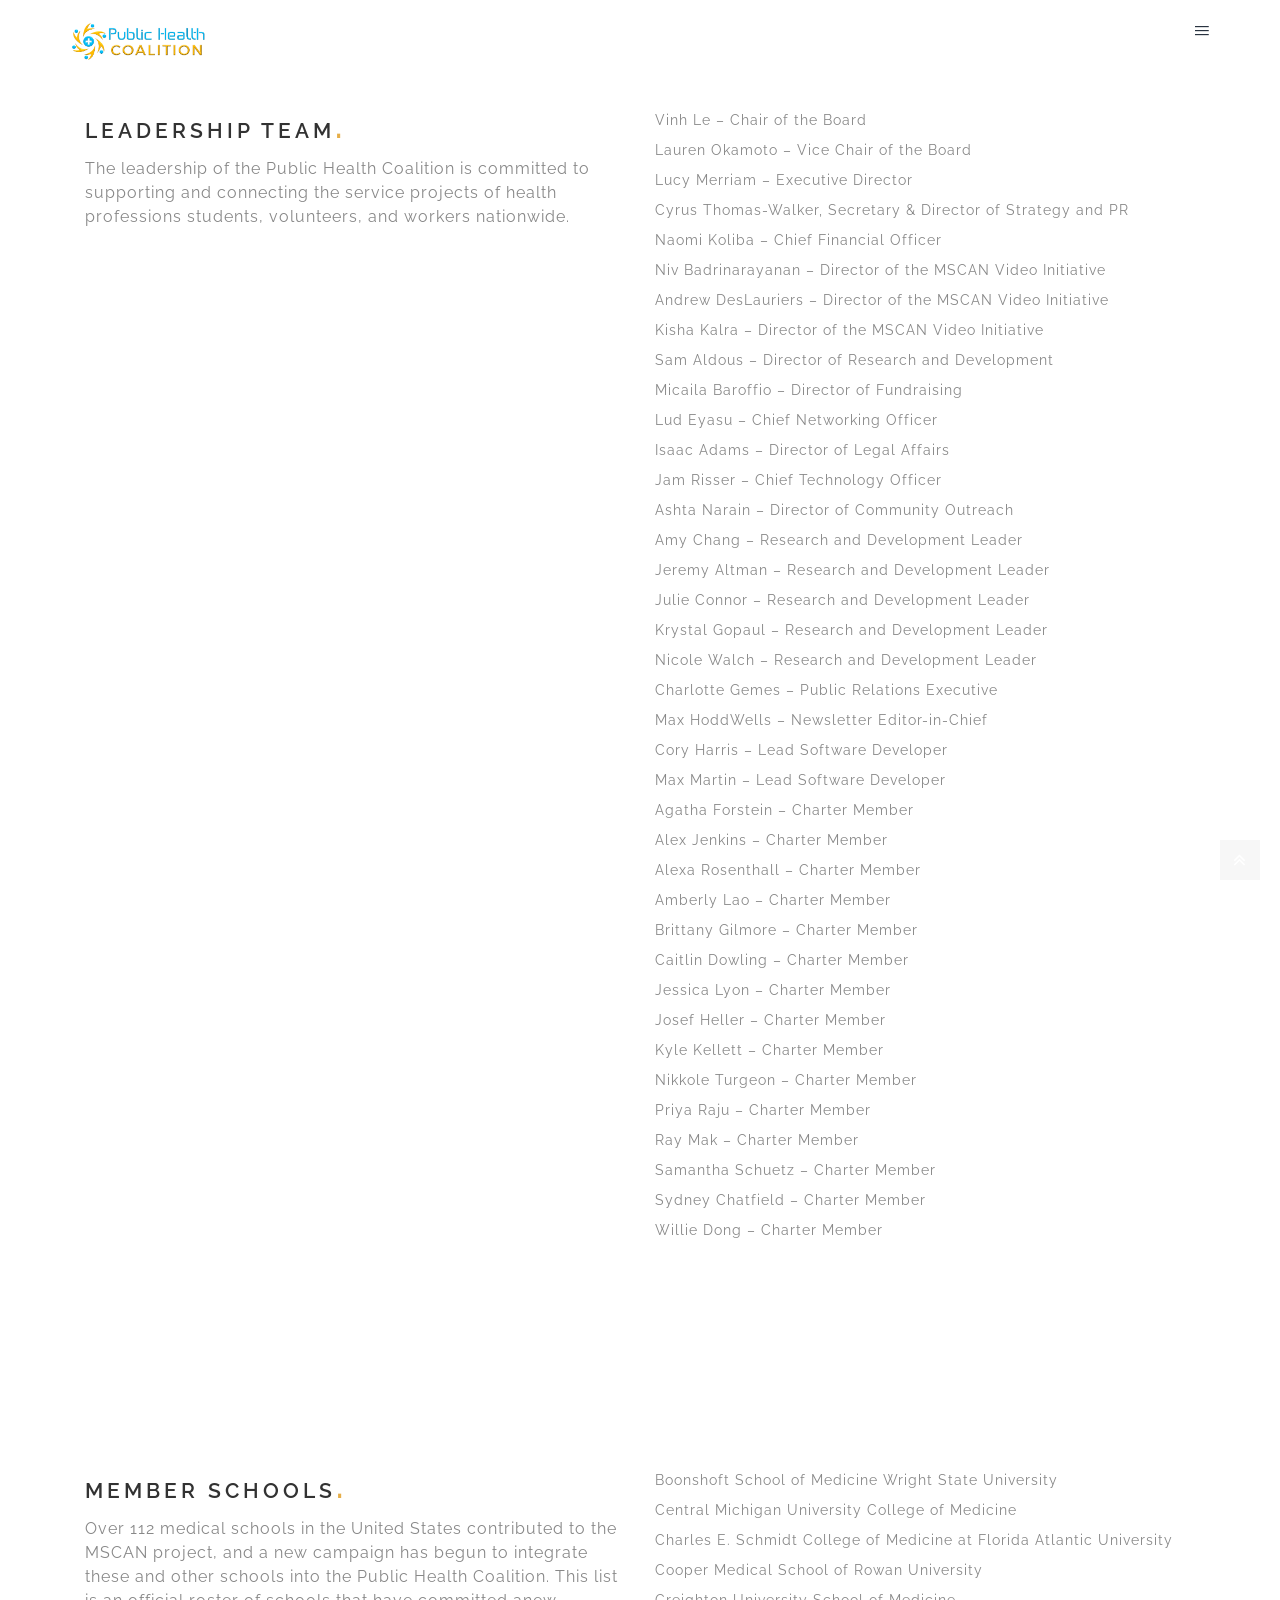
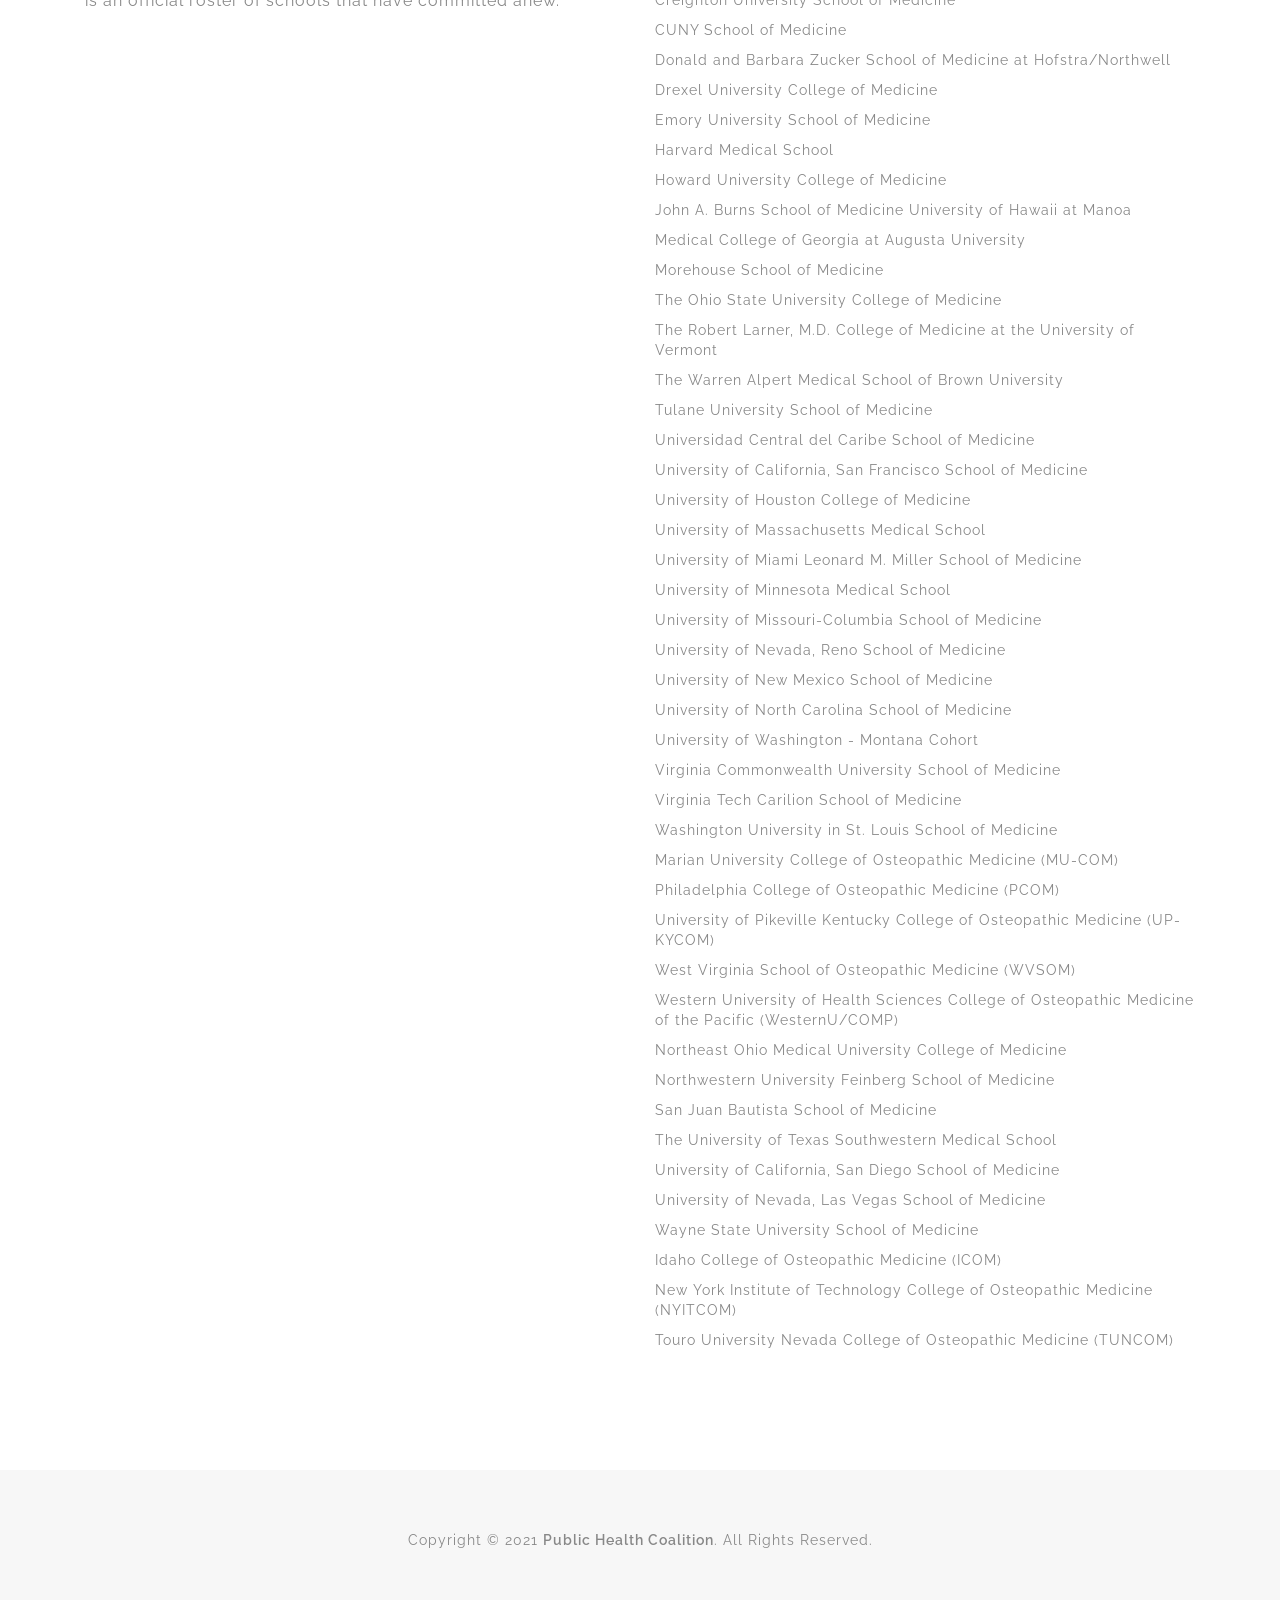
==== leadership-members.html @ 8e8cdd33 "Update leadership-members.html" ====
﻿<!DOCTYPE html>
<html>
<head>
    <meta charset="utf-8" />
    <title>Public Health Coalition - Leadership</title>
    <meta name="description" content="The leadership of the Public Health Coalition is committed to supporting and connecting the service projects of health professions students, volunteers, and workers nationwide." />
    <meta name="keywords" content="public health coalition, leadership, board of directors, charter members" />
    <meta name="author" content="Public Health Coalition">
    <meta name="viewport" content="width=device-width, initial-scale=1, shrink-to-fit=no">
    <!--[if IE]><meta http-equiv='X-UA-Compatible' content='IE=edge,chrome=1'><![endif]-->

    <!-- Favicone Icon -->
    <link rel="shortcut icon" type="image/x-icon" href="phc-media/favicon.ico">
    <link rel="icon" type="image/png" href="phc-media/favicon.png">
    <link rel="apple-touch-icon" href="phc-media/favicon.png">

    <!-- CSS -->
    <link href="css/bootstrap.css" rel="stylesheet" type="text/css" />
    <link href="css/style.css" rel="stylesheet" type="text/css" />
    <link href="css/font-awesome.css" rel="stylesheet" type="text/css" />
    <link href="css/ionicons.css" rel="stylesheet" type="text/css" />
    <link href="css/plugin/animate.css" rel="stylesheet" type="text/css" />
    <link href="css/jquery-ui.css" rel="stylesheet" type="text/css" />

    <!-- Social Media Previews -->
    <meta property="og:title" content="Public Health Coalition">
    <meta property="og:description" content="The Public Health Coalition brings together health professions students to make a difference. Our goal is to combine resources, promote the exchange of ideas, and support healthcare students and workers.">
    <meta property="og:image" content="https://raw.githubusercontent.com/vle115/phc-media/master/opengraph-preview.jpg">
    <meta property="og:url" content="https://publichealthcoalition.org">
    
    <meta name="twitter:title" content="Public Health Coalition">
    <meta name="twitter:description" content="The Public Health Coalition brings together health professions students to make a difference. Our goal is to combine resources, promote the exchange of ideas, and support healthcare students and workers.">
    <meta name="twitter:image" content="https://raw.githubusercontent.com/vle115/phc-media/master/opengraph-preview.jpg">
    <meta name="twitter:card" content="summary_large_image">

</head>

<body>

    <!-- Preloader -->
    <section id="preloader">
        <div class="loader" id="loader">
            <div class="loader-img"></div>
        </div>
    </section>
    <!-- End Preloader -->

    <!-- Sidebar Menu -->
    <div class="sidebar-menu">
        <div class="sidembar-menu-wrap">
            <a href="javascript:void(0)" class="sidebar-close-icon icon--close">
                <i class="ion ion-android-close"></i>
            </a>
            <!--Sidebar Content-->
            <div class="sidebar-content">
                <ul>
                    <li><a href="/#about">Our Mission</a></li>
                    <li><a href="#">Leadership and Members</a></li>
                    <li><a href="https://publichealthcoalition.com">The MSCAN Project</a></li>
                    <li><a href="mailto:office@publichealthcoalition.org">Contact Us</a></li>
                    <li><a href="https://docs.google.com/forms/d/e/1FAIpQLSf635y0xKIsVzcsaAG09LT3dCSPQukSFvhSM3JfEbCOdNT2jA/viewform">Needs Assessment</a></li>
                </ul>
            </div>
        </div>
    </div>
    <!-- End Sidebar Menu -->

    <!-- Site Wraper -->
    <div class="wrapper">

        <!-- Header ("header--dark", "header-transparent", "header--sticky")-->
        <header id="header" class="header header--dark header-transparent header--sticky">
            <!-- Nav Bar -->
            <nav id="navigation" class="header-nav">
                <div class="container">
                    <div class="row d-flex flex-md-row align-items-center">
                        <div class="logo mr-auto">
                            <!--logo-->
                            <a href="https://publichealthcoalition.org">
                                <img class="logo-dark" src="phc-media/phc-logo.png" alt="Public Health Coalition" />
                                <img class="logo-light" src="phc-media/phc-logo.png" alt="Public Health Coalition" />
                            </a>
                            <!--End logo-->
                        </div>

                        <div class="nav-icons">
                            <div class="nav-icon-item">
                                <span class="nav-icon-trigger sidebar-menu_btn align-middle"><i class="ion ion-navicon"></i></span>
                            </div>
                        </div>
                    </div>
                </div>
            </nav>
            <!-- End Nav Bar -->
        </header>
        <!-- End Header -->

        <!-- CONTENT --------------------------------------------------------------------------------->

        <!-- About Section -->
        <section class="ptb ptb-sm-80">
            <div class="container">
                <div class="row">
                    <div class="col-md-6">
                        <h3>Leadership Team</h3>
                        <p class="lead">The leadership of the Public Health Coalition is committed to supporting and connecting the service projects of health professions students, volunteers, and workers nationwide.</p>
                    </div>
                    <div class="col-md-6">
                        <p>Vinh Le – Chair of the Board</p>
                        <p>Lauren Okamoto – Vice Chair of the Board</p>
                        <p>Lucy Merriam – Executive Director</p>
                        <p>Cyrus Thomas-Walker, Secretary & Director of Strategy and PR</p>
                        <p>Naomi Koliba – Chief Financial Officer</p>
                        <p>Niv Badrinarayanan – Director of the MSCAN Video Initiative </p>
                        <p>Andrew DesLauriers – Director of the MSCAN Video Initiative</p>
                        <p>Kisha Kalra – Director of the MSCAN Video Initiative</p>
                        <p>Sam Aldous – Director of Research and Development</p>
                        <p>Micaila Baroffio – Director of Fundraising</p>
                        <p>Lud Eyasu – Chief Networking Officer</p>
                        <p>Isaac Adams – Director of Legal Affairs</p>
                        <p>Jam Risser – Chief Technology Officer</p>
                        <p>Ashta Narain – Director of Community Outreach</p>
                        <p>Amy Chang – Research and Development Leader</p>
                        <p>Jeremy Altman – Research and Development Leader</p>
                        <p>Julie Connor – Research and Development Leader</p>
                        <p>Krystal Gopaul – Research and Development Leader</p>
                        <p>Nicole Walch – Research and Development Leader</p>
                        <p>Charlotte Gemes – Public Relations Executive</p>
                        <p>Max HoddWells – Newsletter Editor-in-Chief</p>
                        <p>Cory Harris – Lead Software Developer</p>
                        <p>Max Martin – Lead Software Developer</p>
                        <p>Agatha Forstein – Charter Member</p>
                        <p>Alex Jenkins – Charter Member</p>
                        <p>Alexa Rosenthall – Charter Member</p>
                        <p>Amberly Lao – Charter Member</p>
                        <p>Brittany Gilmore – Charter Member</p>
                        <p>Caitlin Dowling – Charter Member</p>
                        <p>Jessica Lyon – Charter Member</p>
                        <p>Josef Heller – Charter Member</p>
                        <p>Kyle Kellett – Charter Member</p>
                        <p>Nikkole Turgeon – Charter Member</p>
                        <p>Priya Raju – Charter Member</p>
                        <p>Ray Mak – Charter Member</p>
                        <p>Samantha Schuetz – Charter Member</p>
                        <p>Sydney Chatfield – Charter Member</p>
                        <p>Willie Dong – Charter Member</p>
                    </div>
                </div>
            </div>
        </section>

        <!-- About Section -->
        <section class="ptb ptb-sm-80">
            <div class="container">
                <div class="row">
                    <div class="col-md-6">
                        <h3>Member Schools</h3>
                        <p class="lead">Over 112 medical schools in the United States contributed to the MSCAN project, and a new campaign has begun to integrate these and other schools into the Public Health Coalition. This list is an official roster of schools that have committed anew.</p>
                    </div>
                    <div class="col-md-6">
                        <p>Boonshoft School of Medicine Wright State University</p>
                        <p>Central Michigan University College of Medicine</p>
                        <p>Charles E. Schmidt College of Medicine at Florida Atlantic University</p>
                        <p>Cooper Medical School of Rowan University</p>
                        <p>Creighton University School of Medicine</p>
                        <p>CUNY School of Medicine</p>
                        <p>Donald and Barbara Zucker School of Medicine at Hofstra/Northwell</p>
                        <p>Drexel University College of Medicine</p>
                        <p>Emory University School of Medicine</p>
                        <p>Harvard Medical School</p>
                        <p>Howard University College of Medicine</p>
                        <p>John A. Burns School of Medicine University of Hawaii at Manoa</p>
                        <p>Medical College of Georgia at Augusta University</p>
                        <p>Morehouse School of Medicine</p>
                        <p>The Ohio State University College of Medicine</p>
                        <p>The Robert Larner, M.D. College of Medicine at the University of Vermont</p>
                        <p>The Warren Alpert Medical School of Brown University</p>
                        <p>Tulane University School of Medicine</p>
                        <p>Universidad Central del Caribe School of Medicine</p>
                        <p>University of California, San Francisco School of Medicine</p>
                        <p>University of Houston College of Medicine</p>
                        <p>University of Massachusetts Medical School</p>
                        <p>University of Miami Leonard M. Miller School of Medicine</p>
                        <p>University of Minnesota Medical School</p>
                        <p>University of Missouri-Columbia School of Medicine</p>
                        <p>University of Nevada, Reno School of Medicine</p>
                        <p>University of New Mexico School of Medicine</p>
                        <p>University of North Carolina School of Medicine</p>
                        <p>University of Washington - Montana Cohort</p>
                        <p>Virginia Commonwealth University School of Medicine</p>
                        <p>Virginia Tech Carilion School of Medicine</p>
                        <p>Washington University in St. Louis School of Medicine</p>
                        <p>Marian University College of Osteopathic Medicine (MU-COM)</p>
                        <p>Philadelphia College of Osteopathic Medicine (PCOM)</p>
                        <p>University of Pikeville Kentucky College of Osteopathic Medicine (UP-KYCOM)</p>
                        <p>West Virginia School of Osteopathic Medicine (WVSOM)</p>
                        <p>Western University of Health Sciences College of Osteopathic Medicine of the Pacific (WesternU/COMP)</p>
                        <p>Northeast Ohio Medical University College of Medicine</p>
                        <p>Northwestern University Feinberg School of Medicine</p>
                        <p>San Juan Bautista School of Medicine</p>
                        <p>The University of Texas Southwestern Medical School</p>
                        <p>University of California, San Diego School of Medicine</p>
                        <p>University of Nevada, Las Vegas School of Medicine</p>
                        <p>Wayne State University School of Medicine</p>
                        <p>Idaho College of Osteopathic Medicine (ICOM)</p>
                        <p>New York Institute of Technology College of Osteopathic Medicine (NYITCOM)</p>
                        <p>Touro University Nevada College of Osteopathic Medicine (TUNCOM)</p>
                    </div>
                </div>
            </div>
        </section>        
        
        <!-- End CONTENT ------------------------------------------------------------------------------>

        <!-- FOOTER -->
        <footer class="footer">
            <!-- Copyright Bar -->
            <section class="copyright ptb-60">
                <div class="container">
                    <p class="">
                        Copyright © 2021 <b>Public Health Coalition</b>. All Rights Reserved.
                    </p>
                </div>
            </section>
            <!-- End Copyright Bar -->

        </footer>
        <!-- END FOOTER -->

        <!-- Scroll Top -->
        <a class="scroll-top">
            <i class="fa fa-angle-double-up"></i>
        </a>
        <!-- End Scroll Top -->

    </div>
    <!-- Site Wraper End -->


    <!-- JS -->

    <script src="js/jquery-1.11.2.min.js" type="text/javascript"></script>
    <script src="js/jquery-ui.min.js" type="text/javascript"></script>
    <script src="js/plugin/jquery.easing.js" type="text/javascript"></script>
    <script src="js/bootstrap.min.js" type="text/javascript"></script>
    <script src="js/plugin/jquery.flexslider.js" type="text/javascript"></script>
    <script src="js/plugin/jquery.fitvids.js" type="text/javascript"></script>
    <script src="js/plugin/jquery.viewportchecker.js" type="text/javascript"></script>
    <script src="js/plugin/jquery.stellar.min.js" type="text/javascript"></script>
    <script src="js/plugin/wow.min.js" type="text/javascript"></script>
    <script src="js/plugin/jquery.colorbox-min.js" type="text/javascript"></script>
    <script src="js/plugin/owl.carousel.min.js" type="text/javascript"></script>
    <script src="js/plugin/isotope.pkgd.min.js" type="text/javascript"></script>
    <script src="js/plugin/masonry.pkgd.min.js" type="text/javascript"></script>
    <script src="js/plugin/imagesloaded.pkgd.min.js" type="text/javascript"></script>
    <script src="js/plugin/jquery.fs.tipper.min.js" type="text/javascript"></script>
    <script src="js/plugin/mediaelement-and-player.min.js"></script>
    <script src="js/plugin/jquery.validate.min.js" type="text/javascript"></script>
    <script src="js/theme.js" type="text/javascript"></script>

</body>
</html>
---- css/style.css ----
﻿@import url("./plugin/flexslider.css");
@import url("./plugin/owl.carousel.css");
@import url("./plugin/mediaelementplayer.css");
@import url("./plugin/colorbox.css");
@import url("./plugin/jquery.fs.tipper.css");
@import url(https://fonts.googleapis.com/css?family=Raleway:400,100,200,300,500,600,700,800,900);

/* 
* BASIC STYLE
  - General Style    
  - Headings Style    
  - Button Style    
  - Form Style    
  - Spacer Style
      
* HEADER 
  - Topbar
  - Header Navbar
  - Logo
  - Header Color Setting
  - Navigation Menu
  - Navigation Dropdown Menu
  - Header Icons
  - Search Menu Bar & Cart Menu Bar
 
* INTRO
  - intro

* FOOTER

* ELEMENTS
  - Team Box
  - Skills Bar
  - Accordion Tab
  - Counter
  - Service Box
  - Pricing
  - Testimonials
  - Client Logo
  - Icon
  - Table
  
* GLOBAL STYLES
  - Sidebar Menu
  - Search Overlay Menu
  - Contents (Body, Container, Section, etc)
  - Contants (Portfolio, Blog, Shop etc)
  - Parallax
  - Slider
  - Preloader
  - Additional
*/


/*-------------------------------------------------------------------------------------------*/
/* BASIC STYLE    ||---------------------------- */
/*-------------------------------------------------------------------------------------------*/

::-moz-selection {
    background-color: #e6ae49;
    color: #FFF;
}

::selection {
    background-color: #e6ae49;
    color: #FFF;
}


/*  General Style   ||-----------*/

body, html {
    height: 100%;
    margin: 0;
    padding: 0;
}

body {
    line-height: 24px;
    color: #323232;
    font-size: 13px;
    font-family: 'Raleway', sans-serif;
    font-weight: 400;
    letter-spacing: 1px;
}

img {
    height: auto;
    max-width: 100%;
    border: none;
    outline: none;
    transition: all 0.2s ease 0s;
    -moz-transition: all 0.2s ease 0s;
    -webkit-transition: all 0.2s ease 0s;
    -o-transition: all 0.2s ease 0s;
}

a, a:focus, a:active, a:link, img {
    outline: none;
}

a {
    cursor: pointer;
    text-decoration: none;
    color: #323232;
    transition: all 0.25s ease 0s;
    -moz-transition: all 0.25s ease 0s;
    -webkit-transition: all 0.25s ease 0s;
    -o-transition: all 0.25s ease 0s;
}

    a:hover {
        color: #e6ae49;
        text-decoration: none;
        transition: all 0.25s ease 0s;
        -moz-transition: all 0.25s ease 0s;
        -webkit-transition: all 0.25s ease 0s;
        -o-transition: all 0.25s ease 0s;
    }

.video {
    display: block;
}

.audio {
    width: 100%;
}

br {
    font-size: 0;
    line-height: 0;
}

hr {
    margin-bottom: 0px;
    margin-top: 0px;
    border-top: 1px solid #f1f1f1;
    border-bottom: none;
    border-left: none;
    border-right: none;
}

    hr.dark {
        border-top: 1px solid #3e3e3e;
    }

b, strong {
    font-weight: 600;
}

small, small a {
    font-size: 11px;
    color: #888;
}

ul.list-inside {
    list-style: inside;
}

ul.list-none {
    list-style: none;
    padding-left: 0px;
    margin-left: 0;
}

ul.list-none-ib {
    list-style: none;
    padding-left: 0px;
    margin-left: 0;
}

    ul.list-none-ib li, .list-none-ib {
        list-style: none;
        display: inline-block;
    }

ul.text-cap li, .text-cap {
    text-transform: uppercase;
    font-size: 12px;
    font-weight: 600;
    letter-spacing: 2px;
}

p {
    line-height: 20px;
    font-size: 14px;
    font-weight: 400;
    margin: 0px 0 10px 0;
    color: #888;
    /*letter-spacing: 1px;*/
}

    p.lead, .lead {
        font-size: 16px;
        font-weight: 400;
        line-height: 24px;
    }

    p.dark, .dark, a.dark, h1.dark, h2.dark, h3.dark, h4.dark, h5.dark, h6.dark {
        color: #323232 !important;
    }

    p.white, .white, a.white, h1.white, h2.white, h3.white, h4.white, h5.white, h6.white {
        color: #fff !important;
    }

    p.color, .color, a.color, h1.color, h2.color, h3.color, h4.color, h5.color, h6.color, li.link:hover, li.link a:hover, .color {
        color: #e6ae49 !important;
    }

.gray {
    color: #888;
}

.light-color h1, .light-color h2, .light-color h3, .light-color h4, .light-color h5, .light-color h6, .light-color p, .light-color, .light-color .container-icon {
    color: #fff;
}

.dark-color h1, .dark-color h2, .dark-color h3, .dark-color h4, .dark-color h5, .dark-color h6, .dark-color p, .dark-color, .dark-color .container-icon {
    color: #323232;
}

.dark-bg {
    background: #323232;
    color: #fff;
}

    .dark-bg h1, .dark-bg h2, .dark-bg h3, .dark-bg h4, .dark-bg h5, .dark-bg h6, .dark-bg p, .dark-bg .link, .dark-bg .container-icon, .dark-bg .page-icon-top {
        color: #fff;
    }

        .dark-bg .link:hover, .link:hover {
            color: #e6ae49;
        }

.gray-bg {
    background: #f7f7f7;
    color: #323232;
}

    .gray-bg h1, .gray-bg h2, .gray-bg h3, .gray-bg h4, .gray-bg h5, .gray-bg h6, .gray-bg .container-icon {
        color: #323232;
    }


/*Headings Style   ||-----------*/

.separator {
    height: 1px;
    width: 32px;
    background: #888;
    margin-top: 5px;
    margin-bottom: 3px;
    border: 0 none;
}

    .separator.right {
        float: right;
    }

    .separator.center {
        margin-left: auto;
        margin-right: auto;
    }

    .separator.color {
        background: #e6ae49;
    }

    .separator.white {
        background: #fff;
    }

h1, h2, h3, h4, h5, h6 {
    color: #323232;
    text-transform: uppercase;
    font-family: 'Raleway', sans-serif;
    font-weight: 600;
    margin-top: 0px;
    margin-bottom: 10px;
}

h1 {
    font-size: 43px;
    letter-spacing: 2px;
    line-height: 40px;
}

    h1.h1, h2.h2 {
        letter-spacing: 15px;
    }

@media (max-width: 767px) {
    h1.h1, h2.h2 {
        letter-spacing: 0px;
    }
}

h2 {
    font-size: 27px;
    letter-spacing: 2px;
    line-height: 37px;
    margin-bottom: 20px;
    padding-top: 10px;
}

h3 {
    font-size: 21px;
    letter-spacing: 4px;
    line-height: 32px;
}

    h3:after {
        color: #e6ae49;
        content: ".";
        font-size: 34px;
    }

h4 {
    font-size: 17px;
    letter-spacing: 2px;
    line-height: 28px;
}

    h4.h4 {
        letter-spacing: 4px;
    }

h5 {
    font-size: 15px;
    letter-spacing: 2px;
    line-height: 23px;
    font-weight: 600;
}

h6 {
    font-size: 13px;
    letter-spacing: 2px;
    line-height: 17px;
    font-weight: 600;
}

h1.large {
    font-size: 50px;
}

/*Button Style   ||-----------*/
.btn:focus {
    outline: none;
}

.btn, button {
    font-size: 12px;
    line-height: normal;
    font-weight: 600;
    font-family: 'Raleway', sans-serif;
    letter-spacing: 1px;
    text-align: center;
    text-transform: uppercase;
    transition: all 0.3s ease 0s;
    -moz-transition: all 0.3s ease 0s;
    -webkit-transition: all 0.3s ease 0s;
    -o-transition: all 0.3s ease 0s;
    border-radius: 2px;
    -moz-border-radius: 2px;
    -webkit-border-radius: 2px;
    -o-border-radius: 2px;
}

    .btn i, button i, i.left {
        margin-right: 6px;
    }

i.right {
    margin-left: 6px;
    margin-right: 0px !important;
}

button {
    vertical-align: top;
}

.btn-full {
    width: 100% !important;
    display: inline-block;
    text-align: center;
}

.btn-lg {
    padding: 15px 25px;
    display: inline-block;
}

.btn-md {
    padding: 11px 20px;
    display: inline-block;
}

.btn-xs {
    padding: 11px 15px 10px;
    display: inline-block;
}

.btn-line-xs {
    padding: 7px 15px 7px;
    display: inline-block;
}

.btn-icon {
    padding: 0px;
    width: 34px;
    height: 34px;
    line-height: 34px;
    display: inline-table !important;
}


.btn-black {
    color: #fff;
    background: #323232;
    border: none;
}

    .btn-black:hover {
        color: #fff;
        /*background: #e6ae49;*/
        background: rgba(50,50,50,0.85);
    }

.btn-color-a, .btn-color-b {
    color: #fff;
    background: #e6ae49;
    border: none;
}

    .btn-color-a:hover {
        color: #fff;
        background: rgba(230,174,73,0.85);
    }

    .btn-color-b:hover {
        color: #fff;
        /*color: #e6ae49;
        background: #fff;*/
        background: rgba(230,174,73,0.85);
    }

.btn-white {
    color: #323232;
    background: rgba(255,255,255,1);
    border: none;
}

    .btn-white:hover {
        /*color: #fff;
        background: #e6ae49;*/
        background: rgba(255,255,255,0.85);
        color: #323232;
    }

.btn-black-line, .btn-white-line, .btn-color-line {
    border: 2px solid;
    background: none;
}

.btn-black-line {
    color: #323232;
    border-color: #323232;
    padding: 9px 20px;
}

    .btn-black-line:hover {
        color: #fff;
        background: #323232;
    }

.btn-color-line {
    color: #e6ae49;
    border-color: #e6ae49;
    padding: 9px 20px;
}

    .btn-color-line:hover {
        color: #fff;
        background: #e6ae49;
    }



.btn-white-line {
    color: #fff;
    border-color: #fff;
    padding: 9px 20px;
}

    .btn-white-line:hover {
        color: #323232;
        background: #fff;
    }

.btn-link-a, .btn-link-b {
    color: #323232;
    background: none;
    padding-left: 0px;
    padding-right: 0px;
    padding-bottom: 3px;
    border-bottom: 1px dotted transparent;
    font-weight: 600;
    font-size: 12px;
    text-transform: uppercase;
    letter-spacing: 2px;
}

    .btn-link-a:hover {
        color: #e6ae49;
        border-bottom: 1px solid #e6ae49;
    }

    .btn-link-b:hover {
        color: #fff;
        border-bottom: 2px solid #fff;
    }

.btn-space-5 {
    width: 5px;
    min-height: 1px;
    display: inline-block;
}

.btn-space-10 {
    width: 10px;
    min-height: 1px;
    display: inline-block;
}

/*Form Style   ||-----------*/

button {
    outline: none;
    border: none;
}

button, html input[type="button"], input[type="reset"], input[type="submit"] {
    cursor: pointer;
    display: inline-block;
}

button, input, textarea, select {
    font-family: 'Raleway', sans-serif;
    font-size: 12px;
}

    input[type="text"], input[type="search"], input[type="email"], input[type="tel"], input[type="number"], input[type="password"], input[type="radio"], input[type="checkbox"], textarea, select {
        appearance: none;
        -webkit-appearance: none;
        border: 1px solid #e0e0e0;
        -webkit-border-radius: 0px;
        border-radius: 0px;
        color: #888;
        outline: none;
        font-weight: 400;
        letter-spacing: 1px;
        font-size: 13px;
        padding: 10px 15px;
        transition: all 0.2s ease 0s;
        -moz-transition: all 0.2s ease 0s;
        -webkit-transition: all 0.2s ease 0s;
        -o-transition: all 0.2s ease 0s;
        display: inline-block;
    }

        input[type="text"]:focus, input[type="search"]:focus, input[type="email"]:focus, input[type="tel"]:focus, input[type="number"]:focus, input[type="radio"]:focus, input[type="checkbox"]:focus, input[type="password"]:focus, textarea:focus {
            border-color: #e6ae49;
            color: #323232;
        }

input, textarea, select {
    margin-bottom: 20px;
    font-family: 'Raleway', sans-serif;
    font-size: 12px;
}

    input.input-sm, .input-sm {
        padding: 8px 15px;
    }

textarea {
    height: 120px;
}

label {
    color: #323232;
    font-size: 13px;
    margin-bottom: 10px;
    padding-right: 3px;
    margin-top: 6px;
    font-weight: 600;
    font-family: 'Raleway', sans-serif;
    display: block;
}

    label.inline {
        display: inline-block !important;
    }

.form-full {
    width: 100%;
}

.form-field-wrapper {
    margin-bottom: 20px;
}

    .form-field-wrapper input, .form-field-wrapper textarea, .form-field-wrapper select {
        margin-bottom: 0px;
    }

form .error {
    border-color: #e1534f;
}

form label.error {
    margin-bottom: 0px;
    margin-top: 3px;
    color: #e1534f;
    font-size: 12px;
    font-weight: 400;
}

.successContent, .errorContent {
    margin-bottom: 20px;
    display: none;
    text-transform: none;
    letter-spacing: 1px;
}

.pull-left {
    float: left;
}

.pull-right {
    float: right;
}

/* Spacer Style   ||-----------*/

.spacer-15 {
    width: 100%;
    height: 15px;
}

.spacer-30 {
    width: 100%;
    height: 30px;
}

.spacer-45 {
    width: 100%;
    height: 45px;
}

.spacer-60 {
    width: 100%;
    height: 60px;
}

.spacer-75 {
    width: 100%;
    height: 75px;
}

.spacer-90 {
    width: 100%;
    height: 90px;
}

.no-padding {
    padding: 0 !important;
}

.padding-30 {
    padding: 30px !important;
}

.padding-40 {
    padding: 40px !important;
}

.plr-0 {
    padding-left: 0 !important;
    padding-right: 0 !important;
}

.pl-0 {
    padding-left: 0;
}

.pr-0 {
    padding-right: 0;
}

.ptb-0 {
    padding-top: 0px !important;
    padding-bottom: 0px !important;
}

.pt-0 {
    padding-top: 0px !important;
}

.pb-0 {
    padding-bottom: 0px !important;
}

.ptb {
    padding-top: 110px;
    padding-bottom: 110px;
}

.pt {
    padding-top: 110px;
}

.pb {
    padding-bottom: 110px;
}

.ptb-15 {
    padding-top: 15px;
    padding-bottom: 15px;
}

.pt-15 {
    padding-top: 15px;
}

.pb-15 {
    padding-bottom: 15px;
}

.ptb-60 {
    padding-top: 60px;
    padding-bottom: 60px;
}

.pt-60 {
    padding-top: 60px;
}

.pb-60 {
    padding-bottom: 60px;
}

.ptb-80 {
    padding-top: 80px;
    padding-bottom: 80px;
}

.pt-80 {
    padding-top: 80px;
}

.pb-80 {
    padding-bottom: 80px;
}

.mtb-0 {
    margin-top: 0px;
    margin-bottom: 0px;
}

.mlr-0 {
    margin-left: 0px;
    margin-right: 0px;
}

.mt-0 {
    margin-top: 0px !important;
}

.mb-0 {
    margin-bottom: 0px !important;
}

.ml-0 {
    margin-left: 0px !important;
}

.mr-0 {
    margin-right: 0px !important;
}

.mtb-80 {
    margin-top: 80px;
    margin-bottom: 80px;
}

.mt-80 {
    margin-top: 80px;
}

.mb-80 {
    margin-bottom: 80px;
}

.mtb-60 {
    margin-top: 60px;
    margin-bottom: 60px;
}

.mt-60 {
    margin-top: 60px;
}

.mb-60 {
    margin-bottom: 60px;
}

.mtb-45 {
    margin-top: 45px;
    margin-bottom: 45px;
}

.mt-45 {
    margin-top: 45px;
}

.mb-45 {
    margin-bottom: 45px;
}

.mtb-30 {
    margin-top: 30px;
    margin-bottom: 30px;
}

.mt-30 {
    margin-top: 30px;
}

.mb-30 {
    margin-bottom: 30px;
}

.ml-30 {
    margin-left: 30px;
}

.mr-30 {
    margin-right: 30px;
}

.mtb-25 {
    margin-top: 25px;
    margin-bottom: 25px;
}

.mt-25 {
    margin-top: 25px;
}

.mb-25 {
    margin-bottom: 25px;
}

.mtb-15 {
    margin-top: 15px;
    margin-bottom: 15px;
}

.mt-15 {
    margin-top: 15px;
}

.mb-15 {
    margin-bottom: 15px;
}

.float-left {
    float: left;
}

.float-right {
    float: right;
}

@media (max-width: 991px) {


    .mtb-sm-60 {
        margin-top: 60px;
        margin-bottom: 60px;
    }

    .mt-sm-60 {
        margin-top: 60px;
    }

    .mb-sm-60 {
        margin-bottom: 60px;
    }

    .mtb-sm-45 {
        margin-top: 45px;
        margin-bottom: 45px;
    }

    .mt-sm-45 {
        margin-top: 45px;
    }

    .mb-sm-45 {
        margin-bottom: 45px;
    }

    .mtb-sm-30 {
        margin-top: 30px;
        margin-bottom: 30px;
    }

    .mt-sm-30 {
        margin-top: 30px;
    }

    .mb-sm-30 {
        margin-bottom: 30px;
    }

    .mtb-sm-15 {
        margin-top: 15px;
        margin-bottom: 15px;
    }

    .mt-sm-15 {
        margin-top: 15px;
    }

    .mb-sm-15 {
        margin-bottom: 15px;
    }

    .ptb-sm-0 {
        padding-top: 0px;
        padding-bottom: 0px;
    }

    .pt-sm-0 {
        padding-top: 0px;
    }

    .pb-sm-0 {
        padding-bottom: 0px;
    }

    .ptb-sm-30 {
        padding-top: 30px;
        padding-bottom: 30px;
    }

    .pt-sm-30 {
        padding-top: 30px;
    }

    .pb-sm-30 {
        padding-bottom: 30px;
    }

    .ptb-sm-60 {
        padding-top: 60px;
        padding-bottom: 60px;
    }

    .pb-sm-60 {
        padding-bottom: 60px;
    }

    .pt-sm-60 {
        padding-top: 60px;
    }

    .ptb-sm-80 {
        padding-top: 80px;
        padding-bottom: 80px;
    }

    .pb-sm-80 {
        padding-bottom: 80px;
    }

    .pt-sm-80 {
        padding-top: 80px;
    }

    .float-none-sm {
        float: none !important;
    }

    .float-left-sm {
        float: left !important;
    }

    .float-right-sm {
        float: right !important;
    }
}

@media (max-width: 767px) {

    .mtb-xs-0 {
        margin-top: 0px;
        margin-bottom: 0px;
    }

    .mt-xs-0 {
        margin-top: 0px;
    }

    .mb-xs-0 {
        margin-bottom: 0px;
    }

    .mtb-xs-15 {
        margin-top: 15px;
        margin-bottom: 15px;
    }

    .mt-xs-15 {
        margin-top: 15px;
    }

    .mb-xs-15 {
        margin-bottom: 15px;
    }

    .mtb-xs-30 {
        margin-top: 30px;
        margin-bottom: 30px;
    }

    .mt-xs-30 {
        margin-top: 30px;
    }

    .mb-xs-30 {
        margin-bottom: 30px;
    }

    .mtb-xs-60 {
        margin-top: 60px;
        margin-bottom: 60px;
    }

    .mt-xs-60 {
        margin-top: 60px;
    }

    .mb-xs-60 {
        margin-bottom: 60px;
    }

    .ptb-xs-30 {
        padding-top: 30px;
        padding-bottom: 30px;
    }

    .pt-xs-30 {
        padding-top: 30px;
    }

    .pb-xs-30 {
        padding-bottom: 30px;
    }

    .ptb-xs-60 {
        padding-top: 60px;
        padding-bottom: 60px;
    }

    .pb-xs-60 {
        padding-bottom: 60px;
    }

    .pt-xs-60 {
        padding-top: 60px;
    }

    .float-none-xs {
        float: none !important;
    }

    .float-left-xs {
        float: left !important;
    }

    .float-right-xs {
        float: right !important;
    }
}



/*==========================================================================================================*/
/* HEADER     ||---------------------------- */
/*==========================================================================================================*/

.header {
    position: relative;
    width: 100%;
}

    .header.header-transparent {
        position: absolute;
        z-index: 10002;
        top: 0;
        left: 0;
        width: 100%;
        background-color: transparent;
    }

    .header .header-nav {
        width: 100%;
        position: relative;
        z-index: 4;
        background-color: #fff; /*Desktop "header"*/
        padding-top: 0px;
        padding-bottom: 0px;
        padding-left: 15px;
        padding-right: 15px;
        border-bottom: 1px solid;
        border-color: transparent;
        box-shadow: 0px 0px 10px rgba(0,0,0,0.05);
        -moz-box-shadow: 0px 0px 10px rgba(0,0,0,0.05);
        -webkit-box-shadow: 0px 0px 10px rgba(0,0,0,0.05);
        transition: all .3s ease-out;
        -moz-transition: all .3s ease-out;
        -o-transition: all .3s ease-out;
        -webkit-transition: all .3s ease-out;
    }

    .header.header-transparent .header-nav {
        background-color: transparent; /*Desktop "header-transparent" */
        border-bottom: 0px none;
        box-shadow: none;
        -moz-box-shadow: none;
        -webkit-box-shadow: none;
    }

/*------------------------------------------------------------
    Vinh Edit 05-25-2020: Changed padding-bottom to 20px
------------------------------------------------------------*/

/* Sticky Header Css*/
.header--sticky.fixed .header-nav {
    position: fixed;
    top: 0;
    z-index: 3000;
    background-color: rgba(255,255,255,.95);
    /*border-bottom: 1px solid rgba(0,0,0,0.07);*/
    box-shadow: 0px 0px 15px rgba(0,0,0,0.07);
    -moz-box-shadow: 0px 0px 15px rgba(0,0,0,0.07);
    -webkit-box-shadow: 0px 0px 15px rgba(0,0,0,0.07);
    padding-top: 0px;
    padding-bottom: 20px;
    animation: slideInDown 0.3s ease-in-out;
    -moz-animation: slideInDown 0.3s ease-in-out;
    -o-animation: slideInDown 0.3s ease-in-out;
    -webkit-animation: slideInDown 0.3s ease-in-out;
}

/* Mobile Header Sticky effect none*/
.header--sticky.fixed.no-stick .header-nav, .header--sticky.no-stick.fixed .header-nav {
    position: relative;
    top: 0;
    z-index: 4;
    background-color: #fff; /*Mobile "header"*/
    border-bottom: 0px none;
    box-shadow: none;
    -moz-box-shadow: none;
    -webkit-box-shadow: none;
}

.header.header-transparent.header--sticky.fixed.no-stick .header-nav, .header.header-transparent.header--sticky.no-stick.fixed .header-nav {
    position: relative;
    top: 0;
    z-index: 4;
    background-color: none transparent; /*Mobile "header-transparent" */
    border-bottom: 0px none;
    box-shadow: none;
    -moz-box-shadow: none;
    -webkit-box-shadow: none;
}

/*------------------------------------------------------------*/
/* Topbar */
/*------------------------------------------------------------*/
.topbar {
    padding: 11px 0;
    font-size: 13px;
    position: relative;
    z-index: 3002;
}

    .topbar ul > li {
        margin-right: 15px;
        display: inline-block;
    }

        .topbar ul > li:last-child {
            margin-right: 0px;
        }

/* Topbar Dark */
.topbar--dark, .topbar--dark ul > li > a {
    color: rgba(255,255,255,0.80);
}

.topbar--light, .topbar--light ul > li > a {
    color: inherit;
}

.topbar-border-light {
    border-bottom: 1px solid rgba(255,255,255,0.1);
}

.topbar-border-dark {
    border-bottom: 1px solid rgba(0,0,0,0.06);
}

@media all and (min-width: 767px) {
}

/*------------------------------------------------------------
    Header Navbar
 ------------------------------------------------------------*/
.header-nav {
    display: block;
}

    .header-nav > .container, .header-nav > .container-fluid {
        position: relative;
        vertical-align: middle;
    }


/*------------------------------------------------------------
    Logo
 ------------------------------------------------------------*/
.logo {
    display: inline-block;
    position: relative;
}

    .logo a {
        position: relative;
        display: block;
        height: 21px;
        width: 140px;
        transition: all .3s ease-out;
        -moz-transition: all .3s ease-out;
        -o-transition: all .3s ease-out;
        -webkit-transition: all .3s ease-out;
        /*transform: translateX(-50%);
        -moz-transform: translateY(-50%);
        -ms-transform: translateY(-50%);
        -o-transform: translateY(-50%);
        -webkit-transform: translateY(-50%);
        top: 50%;*/
    }

/*------------------------------------------------------------
    Vinh Edit 05-25-2020: Changed max-height and height to 200%
------------------------------------------------------------*/

        .logo a img {
            position: absolute;
            max-height: 200%;
            height: 200%;
            width: auto;
            transition: all .3s ease-out;
            -moz-transition: all .3s ease-out;
            -o-transition: all .3s ease-out;
            -webkit-transition: all .3s ease-out;
        }

.fixed .logo a {
    height: 21px;
}

/*------------------------------------------------------------
    Header Color Setting 
------------------------------------------------------------*/
.header .nav-menu > ul > li > a,
.header.fixed .nav-menu > ul > li > a,
.header.header-transparent.fixed .nav-menu > ul > li > a,
.header.header-transparent.header--dark .nav-menu > ul > li > a,
.header.header--dark.header-transparent .nav-menu > ul > li > a,
.header .nav-icons > *,
.header.fixed .nav-icons > *,
.header.header-transparent.fixed .nav-icons > *,
.header.header-transparent.header--dark .nav-icons > *,
.header.header--dark.header-transparent .nav-icons > * {
    color: rgba(39,49,62,1);
    transition: all .3s ease-out;
    -moz-transition: all .3s ease-out;
    -o-transition: all .3s ease-out;
    -webkit-transition: all .3s ease-out;
}

    .header .nav-menu > ul > li:hover > a,
    .header.fixed .nav-menu > ul > li:hover > a,
    .header.header-transparent.fixed .nav-menu > ul > li:hover > a,
    .header.header-transparent.header--dark .nav-menu > ul > li:hover > a,
    .header.header--dark.header-transparent .nav-menu > ul > li:hover > a,
    .header .nav-icons > *:hover,
    .header.fixed .nav-icons > *:hover,
    .header.header-transparent.fixed .nav-icons > *:hover,
    .header.header-transparent.header--dark .nav-icons > *:hover,
    .header.header--dark.header-transparent .nav-icons > *:hover {
        color: rgba(39,49,62,0.60);
    }

.header.header-transparent .nav-menu > ul > li > a,
.header.header-transparent .nav-icons > * {
    color: rgba(255,255,255,1);
    transition: all .3s ease-out;
    -moz-transition: all .3s ease-out;
    -o-transition: all .3s ease-out;
    -webkit-transition: all .3s ease-out;
}

    .header.header-transparent .nav-menu > ul > li:hover > a,
    .header.header-transparent .nav-icons > *:hover {
        color: rgba(255,255,255,0.70);
    }

.logo img.logo-dark {
    opacity: 0;
}

.header .logo img.logo-dark,
.header.header-transparent .logo img.logo-light,
.header.header-transparent.header--sticky.fixed .logo img.logo-dark,
.header.header-transparent.header--dark .logo img.logo-dark,
.header.header--dark.header-transparent .logo img.logo-dark {
    opacity: 1;
    z-index: 2;
    display: block;
}

.header .logo img.logo-light,
.header.header-transparent .logo img.logo-dark,
.header.header-transparent.header--sticky.fixed .logo img.logo-light,
.header.header-transparent.header--dark .logo img.logo-light,
.header.header--dark.header-transparent .logo img.logo-light {
    opacity: 0;
    z-index: 0;
    display: none;
}

.header .nav-menu > ul > li > a::after,
.header.fixed .nav-menu > ul > li > a::after,
.header.header-transparent.fixed .nav-menu > ul > li > a::after,
.header.header-transparent.header--dark .nav-menu > ul > li > a::after,
.header.header--dark.header-transparent .nav-menu > ul > li > a::after,
.header .nav-menu > ul > li:hover > a::after,
.header.fixed .nav-menu > ul > li:hover > a::after,
.header.header-transparent.fixed .nav-menu > ul > li:hover > a::after,
.header.header-transparent.header--dark .nav-menu > ul > li:hover > a::after,
.header.header--dark.header-transparent .nav-menu > ul > li:hover > a::after {
    color: rgba(39,49,62,0.50);
}

.header.header-transparent .nav-menu > ul > li > a::after,
.header.header-transparent .nav-menu > ul > li:hover > a::after {
    color: rgba(255,255,255,0.50);
}

@media all and (max-width: 991px) {
    .header.header-transparent .nav-menu > ul > li > a {
        color: rgba(39,49,62,1);
    }

    .header.header-transparent .nav-menu > ul > li:hover > a {
        color: rgba(39,49,62,0.60);
    }
}
/*------------------------------------------------------------
    Navigation Menu 
------------------------------------------------------------*/
.nav-menu {
    position: static;
}

    .nav-menu > ul {
        margin: 0;
        padding: 0;
        list-style: none;
    }

        .nav-menu > ul > li {
            margin: 0;
            padding: 0;
            display: inline-block;
            position: relative;
        }

            .nav-menu > ul > li > a, .header.no-stick.fixed .nav-menu > ul > li > a, .header.fixed.no-stick .nav-menu > ul > li > a {
                padding: 36px 15px;
                display: inline-block;
                position: relative;
                font-size: 12px;
                line-height: 1;
                text-transform: uppercase;
                font-weight: 600;
                transition: all .3s ease-out;
                -moz-transition: all .3s ease-out;
                -o-transition: all .3s ease-out;
                -webkit-transition: all .3s ease-out;
            }

.header.fixed .nav-menu > ul > li > a {
    padding-top: 24px;
    padding-bottom: 24px;
}

/*Onepage Nav*/
.fixed a.current {
    color: #e6ae49 !important;
}

.header--sticky.fixed.sticky--on .header-nav {
    position: fixed !important;
    top: 0 !important;
}

@media all and (min-width: 992px) {
    .nav-menu > ul > li.dd-menu-dropdown-icon > a::after {
        content: "\f107";
        font-family: FontAwesome;
        margin-left: 6px;
        font-size: 12px;
    }
}

@media all and (max-width: 991px) {
    .nav-menu {
        display: none;
        text-align: left;
        position: absolute;
        top: 100%;
        left: 0;
        background: #fff;
        padding: 0;
        box-shadow: 0 0 15px 0 rgba(0, 0, 0, 0.09);
        -moz-box-shadow: 0 0 15px 0 rgba(0, 0, 0, 0.09);
        -webkit-box-shadow: 0 0 15px 0 rgba(0, 0, 0, 0.09);
    }

        .nav-menu.show-on-mobile {
            display: block;
            width: 100% !important;
        }

        .nav-menu > ul > li {
            display: block;
            position: relative;
            border-bottom: 1px solid #eee;
        }

            .nav-menu > ul > li:first-child {
                border-top: 1px solid #eee;
            }

            .header.header--sticky.fixed .nav-menu > ul > li > a, .header .nav-menu > ul > li > a, .nav-menu > ul > li > a {
                padding: 12px 15px;
                width: 100%;
                display: block;
                position: relative;
                color: #27313e;
                line-height: 1;
            }
}

/*------------------------------------------------------------
    Navigation Dropdown Menu
------------------------------------------------------------*/
/*Dropdown*/
.nav-dropdown, .nav-dropdown-sub {
    width: 210px;
    display: none;
    /*background-color: #fff;*/
    /*box-shadow: 0 0 15px 0 rgba(0, 0, 0, 0.09);
    -moz-box-shadow: 0 0 15px 0 rgba(0, 0, 0, 0.09);
    -webkit-box-shadow: 0 0 15px 0 rgba(0, 0, 0, 0.09);
    border-radius: 3px;
    -moz-border-radius: 3px;
    -webkit-border-radius: 3px;*/
}

.nav-dropdown, .nav-dropdown-sub {
    background-color: #323232;
}

.nav-dropdown {
    position: absolute;
    top: 100%;
    left: 0;
    padding-top: 8px;
    padding-bottom: 8px;
    text-align: left;
    list-style: none;
    z-index: 9;
}

    .nav-dropdown.left {
        left: auto;
        right: 0;
    }

    .nav-dropdown ul {
        padding: 0;
    }

    .nav-dropdown ul {
        list-style: none;
    }

        .nav-dropdown ul li {
            padding: 4px 20px;
            position: relative;
        }

    .nav-dropdown [class*="col-"] ul {
        margin-bottom: 15px;
    }

        .nav-dropdown [class*="col-"] ul:last-child {
            margin-bottom: 0;
        }

    .nav-dropdown ul li, .nav-dropdown ul li a {
        display: block;
        transition: color 0.3s ease 0s;
        -moz-transition: color 0.3s ease 0s;
        -o-transition: color 0.3s ease 0s;
        -webkit-transition: color 0.3s ease 0s;
        font-size: 12px;
        text-transform: uppercase;
        font-weight: 500;
    }

        .nav-dropdown ul li a, .nav-dropdown-sub ul li a {
            color: rgba(255,255,255,0.6); /*Dropdown Link Color*/
        }

            .nav-dropdown ul li .dropdown-title,
            .nav-dropdown ul li a:hover, .nav-dropdown-sub ul li a:hover,
            .nav-dropdown ul li:hover > a {
                color: #fff; /*Dropdown Link Hover Color*/
            }

                .nav-dropdown ul li .dropdown-title.transparent {
                    color: rgba(0,0,0,0);
                }

        .nav-dropdown ul li .dropdown-title {
            font-size: 12px;
            font-weight: 500;
        }

.nav-dropdown-sub {
    position: absolute;
    top: 0;
    left: 100%;
    padding-top: 8px;
    padding-bottom: 8px;
    text-align: left;
    list-style: none;
    margin-right: 0px;
}

    .nav-dropdown-sub.left {
        left: auto;
        right: 100%;
        margin-right: 0px;
    }
/* Mega Dropdown */
.nav-menu .mega-menu {
    position: static;
}

.col2-dropdown, .col3-dropdown {
    padding-top: 20px;
    padding-bottom: 20px;
    padding-left: 30px;
    padding-right: 30px;
}

.mega-dropdown {
    width: 100%;
    /*max-width: 1140px;*/
    padding-left: 15px;
    padding-right: 15px;
    padding-top: 20px;
    padding-bottom: 20px;
}

.col3-dropdown {
    width: 720px;
}

.col2-dropdown {
    width: 500px;
}
/* dropdown elements */
.menu-dropdown-icon {
    display: none;
    height: 36px;
    width: 36px;
    float: right;
    position: relative;
    z-index: 5;
    -webkit-box-sizing: inherit;
    box-sizing: inherit;
}

    .menu-dropdown-icon:before {
        background-color: #f7f8f8;
        border-left: 1px solid #eee;
        border-right: 1px solid #eee;
        color: #999;
        content: "";
        cursor: pointer;
        display: none;
        float: right;
        font-family: "FontAwesome";
        font-size: 16px;
        height: 100%;
        line-height: 38px;
        padding: 0;
        text-align: center;
        vertical-align: middle;
        width: 100%;
        position: relative;
        z-index: 5;
        top: 0;
        right: 0;
        -webkit-box-sizing: inherit;
        box-sizing: inherit;
    }

.sub-dropdown-icon::before {
    color: #999;
    content: "";
    cursor: pointer;
    display: block;
    float: right;
    font-family: "FontAwesome";
    font-size: 14px;
    height: 30px;
    line-height: 30px;
    padding: 0;
    text-align: center;
    vertical-align: middle;
}

@media (min-width: 992px) {
    .nav-dropdown.col2-dropdown ul li, .nav-dropdown.col3-dropdown ul li, .nav-dropdown.mega-dropdown ul li {
        padding-left: 0;
        padding-right: 0;
    }

    .nav-dropdown-sub {
        padding-top: 8px !important;
        padding-bottom: 8px !important;
    }

    .nav-dropdown {
        /*margin-top: -6px;*/
    }
}

@media (max-width: 991px) {

    /*Dropdown*/
    .nav-dropdown, .nav-dropdown.left, .nav-dropdown-sub, .nav-dropdown-sub.left {
        position: relative;
        top: 0;
        left: 0 !important;
        right: auto;
        width: 100%;
        z-index: 0;
    }

        .nav-dropdown li {
            padding: 8px 15px;
        }

    .nav-dropdown {
        box-shadow: none;
        -moz-box-shadow: none;
        -webkit-box-shadow: none;
        border-radius: 0px;
        -moz-border-radius: 0px;
        -webkit-border-radius: 0px;
        border: 0 none;
        padding-top: 15px;
        padding-bottom: 15px;
    }

    .nav-dropdown-sub {
        margin-left: 0px;
        display: block;
        opacity: 1;
        box-shadow: none;
        -moz-box-shadow: none;
        -webkit-box-shadow: none;
        border-radius: 0px;
        -moz-border-radius: 0px;
        -webkit-border-radius: 0px;
        border: 0 none;
    }


    .nav-dropdown [class*="col-"] ul,
    .nav-dropdown [class*="col-"] ul:last-child {
        margin-bottom: 15px;
    }

    /* Mega Dropdown */
    .nav-menu .mega-menu {
        position: relative;
    }

    .col2-dropdown, .col3-dropdown {
        width: 100%;
        padding: 15px 0px 0px;
    }

    /* dropdown elements */
    .menu-dropdown-icon, .menu-dropdown-icon::before {
        display: block;
    }

    .sub-dropdown-icon::before {
        display: block;
        content: "";
    }

    .nav-dropdown.mega-dropdown {
        padding-top: 15px;
        padding-bottom: 0px;
    }

        .nav-dropdown.mega-dropdown, .nav-dropdown.mega-dropdown > .container {
            padding-left: 0;
            padding-right: 0;
        }
}
/*------------------------------------------------------------
    Header Icons
------------------------------------------------------------*/
.nav-icons {
    font-size: 22px;
    position: relative;
    padding-left: 10px;
}

    .nav-icons .nav-icon-item {
        position: relative;
        display: inline-table;
        line-height: 1;
        min-height: 62px;
        height: 100%;
        padding: 20px 10px;
        transition: all .3s ease-out;
        -moz-transition: all .3s ease-out;
        -o-transition: all .3s ease-out;
        -webkit-transition: all .3s ease-out;
        vertical-align: middle;
    }

        .nav-icons .nav-icon-item:last-child {
            padding-right: 0;
        }

        .nav-icons .nav-icon-item > .nav-icon-trigger {
            position: relative;
            display: block;
            cursor: pointer;
            vertical-align: middle;
            /*transform: translateX(-50%);
            -moz-transform: translateY(-50%);
            -ms-transform: translateY(-50%);
            -o-transform: translateY(-50%);
            -webkit-transform: translateY(-50%);
            top: 50%;*/
        }

        .nav-icons .nav-icon-item > .btn {
            position: absolute;
            display: inline-block;
            cursor: pointer;
            vertical-align: middle;
            transform: translateX(-50%);
            -moz-transform: translateY(-50%);
            -ms-transform: translateY(-50%);
            -o-transform: translateY(-50%);
            -webkit-transform: translateY(-50%);
            top: 50%;
            right: 0;
        }

.menu-mobile-btn i:before {
    content: "\f20e";
}

.menu-mobile-btn.active i:before {
    content: "\f2d7";
}
/*------------------------------------------------------------
    Search Menu Bar & Cart Menu Bar
------------------------------------------------------------*/
.search-menu-bar, .cart-menu-bar {
    width: 300px;
    display: none;
    position: absolute;
    top: 100%;
    right: 0;
    background: #fff;
    padding: 25px;
    visibility: hidden;
    opacity: 0;
    box-shadow: 0 0 30px rgba(0,0,0,.1);
    -moz-box-shadow: 0 0 30px rgba(0,0,0,.1);
    -webkit-box-shadow: 0 0 30px rgba(0,0,0,.1);
    border-radius: 0;
    -moz-border-radius: 0;
    -webkit-border-radius: 0;
    z-index: 0;
    transition: all .3s ease-out;
    -moz-transition: all .3s ease-out;
    -o-transition: all .3s ease-out;
    -webkit-transition: all .3s ease-out;
}

    .search-menu-bar.search-menu-open, .cart-menu-bar.cart-menu-open {
        opacity: 1;
        visibility: visible;
        display: block;
    }

    .search-menu-bar .container, .cart-menu-bar .container {
        position: relative;
        transform: translateX(-50%);
        -moz-transform: translateY(-50%);
        -ms-transform: translateY(-50%);
        -o-transform: translateY(-50%);
        -webkit-transform: translateY(-50%);
        top: 50%;
    }

.nav-icon-item.search-active, .nav-icon-item.cart-active {
    position: static;
}

.search-menu-bar .seach-input {
    color: #888 !important;
    margin-bottom: 0;
}

/*Cart Menu*/
.cart-menu-bar ul.cart-menu-list {
    list-style: none;
    padding: 0;
    color: #323232;
    margin-bottom: 0;
}

    .cart-menu-bar ul.cart-menu-list li {
        display: block;
        width: 100%;
        border-bottom: 1px solid rgba(0,0,0,0.05);
        position: relative;
        margin-bottom: 15px;
        padding-bottom: 15px;
        list-style: none;
    }

        .cart-menu-bar ul.cart-menu-list li:last-child {
            margin-bottom: 0;
            border-bottom: 0 none;
        }

        .cart-menu-bar ul.cart-menu-list li .product-img {
            width: 25%;
            display: inline-block;
            vertical-align: top;
        }

        .cart-menu-bar ul.cart-menu-list li .product-content {
            width: 72%;
            display: inline-block;
            vertical-align: top;
            padding-left: 10px;
            position: relative;
        }

            .cart-menu-bar ul.cart-menu-list li .product-content .product-remove {
                position: absolute;
                right: 0;
                top: 0;
                font-size: 14px;
            }

            .cart-menu-bar ul.cart-menu-list li .product-content .product-title {
                display: block;
                padding-right: 15px;
                margin-bottom: 10px;
                font-size: 14px;
                line-height: 1.4;
            }

            .cart-menu-bar ul.cart-menu-list li .product-content .product-cart-collateral {
                display: block;
                font-size: 12px;
            }

                .cart-menu-bar ul.cart-menu-list li .product-content .product-cart-collateral span:not([class]) {
                    margin-left: 3px;
                    margin-right: 3px;
                }

                .cart-menu-bar ul.cart-menu-list li .product-content .product-cart-collateral .product-price-amount {
                    font-weight: 600;
                    color: #323232;
                }
/*==========================================================================================================*/
/* INTRO     ||---------------------------- */
/*==========================================================================================================*/

/*------------------------------------------------------------------*/
/* Intro */
/*------------------------------------------------------------------*/

#intro {
    position: relative;
    overflow: hidden;
}

.intro-media-wraper {
    display: block;
    height: 100%;
    left: 0;
    position: absolute;
    top: 0;
    width: 100%;
}

.intro-bg-section {
    display: block;
    height: 100%;
    left: 0;
    position: absolute;
    top: 0;
    width: 100%;
    z-index: -1;
}

.intro-overlay-section {
    top: 0;
    width: 100%;
    position: absolute;
    z-index: 2;
}

.intro-caption-waper {
    height: 100%;
    position: absolute;
    width: 100%;
    z-index: 2;
}

.intro-caption-top {
    z-index: 2;
}

.intro-content {
    display: table;
    height: 100%;
    text-align: center;
    width: 100%;
}

.intro-content-inner {
    display: table-cell;
    height: 100%;
    vertical-align: middle;
}


.intro-img-circle {
    margin-left: auto;
    margin-right: auto;
    width: 120px;
    height: 120px;
    border: 5px solid rgba(0,0,0, 0.2);
    border-radius: 50%;
    -moz-border-radius: 50%;
    -webkit-border-radius: 50%;
    margin-bottom: 30px;
}

    .intro-img-circle img {
        outline: none;
        border: none;
        width: 100%;
        height: 100%;
        border-radius: 50%;
        -moz-border-radius: 50%;
        -webkit-border-radius: 50%;
    }

.intro-play-icon {
    text-align: center;
}

.intro-sub-title {
    letter-spacing: 1.5px;
}

.intro-title {
    font-size: 70px;
    margin-top: 40px;
    margin-bottom: 40px;
    font-weight: 400;
    line-height: 1.1;
    /*letter-spacing: -2px;*/
}

.intro-title-sm {
    font-size: 44px !important;
    margin-top: 30px;
    font-weight: 400;
    margin-bottom: 0;
}

.error-intro-title {
    font-size: 100px;
    margin-top: 0;
    margin-bottom: 0;
    font-weight: 600;
    line-height: 1.1;
}

.inner-intro {
    position: relative;
    padding: 200px 0;
}

    .inner-intro h1 {
        font-size: 54px;
        margin-top: 30px;
    }

/*#intro .bg-image, #intro.bg-image, #inner-intro .bg-image, #inner-intro.bg-image {
    background-attachment: fixed;
}*/
.bg-image {
    background-position: center center;
    background-repeat: no-repeat;
    background-size: cover;
    display: block;
    overflow: hidden;
    position: relative;
    width: 100%;
    /*background-attachment: fixed;*/
}

.bg-fixed {
    background-attachment: fixed;
}

.slide-bg-image {
    background-position: center center;
    background-repeat: no-repeat;
    background-size: cover;
    display: block;
    overflow: hidden;
    position: relative;
    width: 100%;
}

@media (max-width: 1024px) {
    .intro-title {
        letter-spacing: 0;
        font-size: 46px;
    }
}

@media (max-width: 767px) {
    .intro-title {
        letter-spacing: 0;
        font-size: 30px;
    }
}

/*------------------------------------------------------------------*/
/* Slider */
/*------------------------------------------------------------------*/

.sc-logo {
    /*margin-top: 0px;
    margin-bottom:0;*/
    text-align: center;
}

.sc-title {
    font-weight: 800;
    text-align: center;
    /*margin-top: 0px;
    margin-bottom:0;*/
}

.sc-paragraph-lead {
    font-family: Georgia;
    font-style: italic;
    font-size: 20px;
    text-align: center;
    /*margin-top: 0px;
    margin-bottom:0;*/
}

.sc-button {
}


/*==============================================================================================*/
/* FOOTER         ||---------------------------- */
/*==============================================================================================*/

.footer {
    background-color: #f7f7f7;
    color: #323232;
    position: relative;
    width: 100%;
    display: block;
}
.footer .footer-block {
    padding-top:30px;
    padding-bottom:30px;
}
    .footer hr {
        border-color: #eee;
    }

    .footer .footer-info p {
        color: #323232;
    }

.footer-logo {
    max-width: 125px;
    display: inline-block;
    width: 100%;
}

.contact .social {
    font-size:20px;
}
.footer .social{
    font-size: 16px;
    margin-top:20px;
}
.footer .link-title {
    margin-bottom:20px;
}
.footer ul {
    list-style: none;
    margin: 0px;
    padding: 0px;
}
.footer ul li{
    margin-bottom:5px;
}

    .footer ul.social li, .contact ul.social li {
        display: inline-block;
        margin: 0 10px 0 0;
    }

.footer .link a {
    font-size: 14px;
    font-weight: 400;
    /*text-transform: uppercase;*/
    letter-spacing: 0;
}

.footer .link-small a {
    font-weight: 600;
    text-transform: none;
}

.footer .copyright {
    text-align: center;
}


.newsletter {
    position: relative;
}

    .newsletter .newsletter-input, .newsletter .newsletter-input:focus {
        width: 100%;
        border-top: 0px none;
        border-left: 0px none;
        border-right: 0px none;
        padding-right: 40px !important;
        background: rgba(255,255,255,0);
    }

    .newsletter .newsletter-btn {
        position: absolute;
        top: 0px;
        right: 0px;
        font-size: 18px;
        background: rgba(255,255,255,0);
    }

@media (max-width: 767px) {
    .footer {
        text-align: center;
    }
}
/*================================================================================================*/
/* ELEMENTS          ||---------------------------- */
/*================================================================================================*/

/*-------------------------------------------------------------------------------------------*/
/*  Team Box         ||---------------------------- */
/*-------------------------------------------------------------------------------------------*/
.team-item {
}

.team-item-img {
    position: relative;
}

    .team-item-img .team-item-detail {
        background: none repeat scroll 0 0 rgba(0, 0, 0, 0.80);
        text-align: center;
        color: #fff;
        display: -webkit-flex;
        display: flex;
        height: 100%;
        width: 100%;
        position: absolute;
        top: 0;
        left: 0;
        opacity: 0;
        visibility: hidden;
        overflow: hidden;
        transition: all 0.5s ease-in-out 0s;
        -moz-transition: all 0.5s ease-in-out 0s;
        -webkit-transition: all 0.5s ease-in-out 0s;
        -o-transition: all 0.5s ease-in-out 0s;
    }

.team-item:hover .team-item-detail {
    opacity: 1;
    visibility: visible;
}

.team-item-img .team-item-detail .team-item-detail-inner, .cent-mid-content {
    margin: auto;
    padding: 25px;
}

    .team-item-img .team-item-detail .team-item-detail-inner .social {
        margin: 5px 0px 0px 0px;
        padding: 0px;
    }

        .team-item-img .team-item-detail .team-item-detail-inner .social li {
            list-style: none;
            display: inline-block;
            margin: 0px 5px;
        }

            .team-item-img .team-item-detail .team-item-detail-inner .social li a {
                color: #fff;
            }

                .team-item-img .team-item-detail .team-item-detail-inner .social li a:hover {
                    color: #e6ae49;
                }

.team-item-info {
    padding-top: 15px;
    text-align: center;
}

    .team-item-info h5 {
        margin-bottom: 0px;
    }

/*-------------------------------------------------------------------------------------------*/
/*  Skills Bar      ||---------------------------- */
/*-------------------------------------------------------------------------------------------*/
.skillbar {
    position: relative;
    display: block;
    width: 100%;
    margin-bottom: 30px;
}

.skillbar-bar:before {
    background: #eee;
    content: "";
    height: 3px;
    position: absolute;
    width: 100%;
    z-index: -1;
}

.skillbar-bar {
    height: 3px;
    width: 0px;
    background: #323232;
    -webkit-transition-property: width, background-color;
    -moz-transition-property: width, background-color;
    -ms-transition-property: width, background-color;
    -o-transition-property: width, background-color;
    transition-property: width, background-color;
}

.skillbar-title {
    display: inline-block;
}

.skillbar-title, .skill-bar-percent {
    color: #323232;
    font-size: 11px;
    font-weight: 600;
    text-transform: uppercase;
}


.skill-bar-percent {
    float: right;
    display: inline-block;
}


/*-------------------------------------------------------------------------------------------*/
/*  Accordion Tab    ||---------------------------- */
/*-------------------------------------------------------------------------------------------*/
.accordion-section {
    border-top: 1px solid #f1f1f1;
    border-left: 1px solid #f1f1f1;
    border-right: 1px solid #f1f1f1;
}

    .accordion-section:last-child {
        border-bottom: 1px solid #f1f1f1;
    }

.accordion-title {
    cursor: pointer;
    display: block;
    position: relative;
    padding: 20px 20px;
    margin: 0px;
}

    .accordion-title.active {
        /*background: #fafafa;*/
        color: #e6ae49;
    }

    .accordion-title:before {
        content: "\f105";
        display: block;
        font-family: "FontAwesome",sans-serif;
        position: absolute;
        right: 18px;
        font-weight: 400;
    }

    .accordion-title.active:before {
        content: "\f107";
    }

.accordion-content.defualt-hidden {
    display: none;
    margin: 0;
}

.accordion-content {
    padding: 0 20px 10px;
}

/*-------------------------------------------------------------------------------------------*/
/*  Counter          ||---------------------------- */
/*-------------------------------------------------------------------------------------------*/
.counter {
    font-size: 50px;
    margin-bottom: 20px;
    display: inline-table;
}
/*-------------------------------------------------------------------------------------------*/
/*  Service Box      ||---------------------------- */
/*-------------------------------------------------------------------------------------------*/
.features-box-left, .features-box-right {
    position: relative;
    display: inline-block;
    margin-bottom: 20px;
    margin-top: 5px;
}

.features-box-left {
    padding-left: 75px;
    text-align: left;
}

.features-box-right {
    padding-right: 75px;
    text-align: right;
}

.features-icon-left, .features-icon-right {
    font-size: 50px;
    line-height: 50px;
    display: inline-block;
    position: absolute;
}

.features-icon-left {
    padding-right: 20px;
    left: 0;
}

.features-icon-right {
    padding-left: 20px;
    right: 0;
}

.contact-box-left, .contact-box-top {
    display: block;
    position: relative;
}

.contact-box-left {
    padding-left: 45px;
    text-align: left;
}

.contact-icon-left, .contact-icon-top {
    font-size: 30px;
    position: absolute;
}

.contact-icon-top {
    text-align: center;
}

.contact-icon-left {
    left: 0;
}


@media (max-width: 991px) {
    .features-box-left {
        display: block;
        padding-left: 0px;
        text-align: center;
    }

    .features-box-right {
        display: block;
        padding-right: 0px;
        text-align: center;
    }

    .features-icon-left, .features-icon-right {
        position: relative;
    }

    .features-icon-left {
        padding-right: 0px;
        left: auto;
    }

    .features-icon-right {
        padding-left: 0px;
        right: auto;
    }
}
/*-------------------------------------------------------------------------------------------*/
/*  Pricing       ||---------------------------- */
/*-------------------------------------------------------------------------------------------*/

.Pricing-box {
    border: 1px solid #f1f1f1;
    text-align: center;
}

    .Pricing-box.highlight {
        background: #f9f9f9;
        border: 1px solid #ddd;
    }

        .Pricing-box.highlight hr {
            border-color: #ddd;
        }

.price-title h4, .price-title h5 {
    margin-top: 0px;
    margin-bottom: 0px;
}

.Pricing-box .price {
    font-size: 50px;
    font-weight: 700;
    position: relative;
}

    .Pricing-box .price .price-sm {
        font-size: 14px;
        position: absolute;
    }

    .Pricing-box .price .price-lg {
        padding-left: 10px;
    }

.Pricing-box .price-tenure {
    font-size: 12px;
    color: #888;
    font-weight: 400;
    padding-top: 8px;
}

.Pricing-box .pricing-features {
    font-size: 13px;
    text-transform: uppercase;
}

    .Pricing-box .pricing-features ul {
        list-style: none;
        padding: 0px;
        margin: 0px;
    }

        .Pricing-box .pricing-features ul li {
            padding: 6px;
        }


/*-------------------------------------------------------------------------------------------*/
/*  Testimonials     ||---------------------------- */
/*-------------------------------------------------------------------------------------------*/

.container-icon {
    font-size: 25px;
    margin-bottom: 15px;
    color: inherit;
}

.testimonial {
    max-width: 800px;
    width: 100%;
    margin: 0 auto;
}

.quote-author {
    margin-top: 15px;
}

    .quote-author span {
        font-weight: 400;
    }

/*-------------------------------------------------------------------------------------------*/
/* Client Logo       ||---------------------------- */
/*-------------------------------------------------------------------------------------------*/
.client-logo {
    height: 80px;
    text-align: center;
}

    .client-logo img {
        height: 100%;
        width: auto;
    }

/*-------------------------------------------------------------------------------------------*/
/* Icon          ||---------------------------- */
/*-------------------------------------------------------------------------------------------*/
.page-icon-top {
    font-size: 50px;
    line-height: 50px;
    padding-bottom: 20px;
    width: 100%;
    color: #323232;
}

.white .page-icon-top, .white .page-icon-left, .white .features-icon-left, .white .features-icon-right {
    color: #fff;
}

/*-------------------------------------------------------------------------------------------*/
/* Table          ||---------------------------- */
/*-------------------------------------------------------------------------------------------*/


.table.table-border {
    border: 1px solid #eee;
}

.table tr td, .table tr th {
    padding: 10px 15px;
    vertical-align: middle !important;
}

.table.table-fit tr td, .table.table-fit tr th {
    padding: 10px 0px;
}

.table.table-border tr td, .table.table-border tr th {
    border-top: 1px solid #eee;
    border-bottom: 1px solid #eee;
    border-right: 1px solid #eee;
    border-left: 1px solid #eee;
}

.table.checkout tr td {
    vertical-align: top !important;
    padding: 15px;
}

    .table.checkout tr td:first-child, .table.checkout tr th:first-child {
        max-width: 60px;
    }

    .table.checkout tr td:last-child, .table.checkout tr th:last-child {
        text-align: center;
    }

.table.checkout small {
    display: block;
}


/*================================================================================================*/
/* GLOBAL STYLES       ||---------------------------- */
/*================================================================================================*/
/*------------------------------------------------------------
    Sidebar Menu
------------------------------------------------------------*/

.sidebar-menu {
    background-color: #323232;
    color: #fff;
    position: fixed;
    overflow-y: auto;
    right: -320px;
    width: 320px;
    bottom: 0;
    top: 0px;
    z-index: 10009;
    box-shadow: 0 0 30px rgba(0,0,0,.17);
    -moz-box-shadow: 0 0 30px rgba(0,0,0,.17);
    -webkit-box-shadow: 0 0 30px rgba(0,0,0,.17);
    transition: all 0.25s ease-in 0s;
    -webkit-transition: all 0.25s ease-in 0s;
    -moz-transition: all 0.25s ease-in 0s;
    -o-transition: all 0.25s ease-in 0s;
    opacity: 0;
    visibility: hidden;
    display: block;
}

    .sidebar-menu.sidebar-menu-open {
        right: 0;
        opacity: 1;
        visibility: visible;
    }

.sidebar-close-icon {
    font-size: 16px;
    position: absolute;
    right: 30px;
    top: 30px;
    display: inline-block;
    cursor: pointer;
    color: inherit;
    z-index: 3;
}

.sidembar-menu-wrap {
    display: table;
    width: 100%;
    height: 100%;
    position: relative;
}

.sidebar-header {
    position: relative;
    padding: 30px 30px 0px;
    display: block;
}

    .sidebar-header * {
        margin: 0;
        line-height: 1;
        padding: 0;
    }

.sidebar-content {
    position: relative;
    padding: 30px;
}

.sidebar-footer {
    display: table-row;
    height: auto;
    vertical-align: bottom;
}

    .sidebar-footer .sidebar-footer-wrap {
        vertical-align: bottom;
        padding: 30px;
        display: table-cell;
    }

/*Sidebar Sign in form*/
.sidebar-menu .sign-in {
    padding-bottom: 30px;
    border-bottom: 1px solid #3e3e3e;
    margin-bottom: 30px;
}

    .sidebar-menu .sign-in a {
        color: inherit;
        font-weight: 400;
        font-size: 12px;
        display: inline-block;
    }

        .sidebar-menu .sign-in a:hover {
            color: #e6ae49;
            text-decoration: underline;
        }

.sidebar-menu .logo {
    max-width: 120px;
    width: 100%;
}

.sidebar-menu .social {
    list-style: none;
}

    .sidebar-menu .social li {
        display: inline-block;
        margin: 0 10px 0 0;
    }

        .sidebar-menu .social li a {
            font-size: 16px;
        }

/*Sidebar Links*/
.sidebar-menu ul {
    padding: 0;
}

    .sidebar-menu ul li {
        list-style: none;
        margin-bottom: 10px;
    }

    .sidebar-menu ul > li > a {
        text-transform: uppercase;
        letter-spacing: 1px;
        display: block;
        color: inherit;
    }

        .sidebar-menu ul > li > a:hover {
            color: #e6ae49;
        }


/* --------------------------------------------------------------------------------------- */
/* Search Overlay Menu -------------- */
/* --------------------------------------------------------------------------------------- */
.search-overlay-menu {
    position: fixed;
    top: 0px;
    left: 0px;
    width: 100%;
    height: 100%;
    background-color: rgba(35, 35, 35, 0.9);
    -webkit-transition: transform 0.3s ease 0s, opacity 0.3s ease 0s, visibility 0s ease 0.3s;
    -moz-transition: transform 0.3s ease 0s, opacity 0.3s ease 0s, visibility 0s ease 0.3s;
    -ms-transition: transform 0.3s ease 0s, opacity 0.3s ease 0s, visibility 0s ease 0.3s;
    -o-transition: transform 0.3s ease 0s, opacity 0.3s ease 0s, visibility 0s ease 0.3s;
    transition: transform 0.3s ease 0s, opacity 0.3s ease 0s, visibility 0s ease 0.3s;
    opacity: 0;
    visibility: hidden;
    z-index: 2200;
    text-align: center;
}

    .search-overlay-menu.open {
        opacity: 1;
        visibility: visible;
        -webkit-transition: opacity 0.3s ease 0s, transform 0.3s ease 0s;
        -moz-transition: opacity 0.3s ease 0s, transform 0.3s ease 0s;
        -ms-transition: opacity 0.3s ease 0s, transform 0.3s ease 0s;
        -o-transition: opacity 0.3s ease 0s, transform 0.3s ease 0s;
        transition: opacity 0.3s ease 0s, transform 0.3s ease 0s;
    }

    .search-overlay-menu form {
        height: 120px;
        position: absolute;
        top: 50%;
        left: 0;
        margin: -60px auto 0;
        width: 60%;
        left: 20%;
        transform: translateY(20px);
        -moz-transform: translateY(20px);
        -ms-transform: translateY(20px);
        -o-transform: translateY(20px);
        -webkit-transform: translateY(20px);
        transition: all 0.3s ease-in-out 0s;
        -moz-transition: all 0.3s ease-in-out 0s;
        -o-transition: all 0.3s ease-in-out 0s;
        -webkit-transition: all 0.3s ease-in-out 0s;
    }

    .search-overlay-menu.open form {
        transform: translateY(0px);
        -moz-transform: translateY(0px);
        -ms-transform: translateY(0px);
        -o-transform: translateY(0px);
        -webkit-transform: translateY(0px);
    }

    .search-overlay-menu input[type="search"] {
        height: 100%;
        width: 100%;
        color: #fff;
        background: transparent;
        border-top: 0px solid transparent;
        border-bottom: 2px solid #909090 !important;
        border-left: 0px solid transparent;
        border-right: 0px solid transparent;
        font-size: 60px;
        font-weight: 300;
        outline: none;
        padding: 10px;
    }

    .search-overlay-menu form button {
        background: rgba(0, 0, 0, 0) none repeat scroll 0 0;
        border: medium none;
        font-size: 3rem;
        position: absolute;
        right: 0;
        top: 40px;
        color: #c6c6c6;
    }

    .search-overlay-menu .search-overlay-close {
        position: absolute;
        top: 20px;
        right: 20px;
        opacity: 1;
        font-size: 40px;
        color: #fff;
    }

        .search-overlay-menu .search-overlay-close:hover {
            color: #e6ae49;
            cursor: pointer;
        }


/* --------------------------------------------------------------------------------------- */
/* Contents (Body, Container, Section, etc) -------------- */
/* --------------------------------------------------------------------------------------- */
.wrapper {
    position: relative;
    width: 100%;
}

.inner-intro {
    background-color: #f7f7f7;
    height: 530px;
    display: block;
    position: relative;
}

    .inner-intro.inner-intro-small {
        height: 380px;
    }

    .inner-intro .container {
        position: relative;
        height: 100%;
        display: table;
    }

        .inner-intro .container .title {
            padding-bottom: 65px;
            padding-top: 65px;
            display: table-cell;
            vertical-align: middle;
            text-align: center;
        }

.full-intro .inner-intro .container .title h2 {
    margin-top: 65px;
}

.inner-intro .container .title .separator {
    margin-right: auto;
    margin-left: auto;
}

.page-breadcrumb {
    background: rgba(255,255,255,0.9);
    padding: 4px 8px;
    display: inline-block;
    color: #323232;
    font-size: 12px;
    text-transform: uppercase;
    letter-spacing: 3px;
    border-radius: 3px;
    -moz-border-radius: 3px;
    -webkit-border-radius: 3px;
    -o-border-radius: 3px;
}

    .page-breadcrumb a, .page-breadcrumb span {
        display: inline-block;
        padding-left: 8px;
        padding-right: 8px;
    }

    .page-breadcrumb span {
        color: #999;
    }

.overlay-static-dark {
    position: absolute;
    top: 0;
    left: 0;
    width: 100%;
    color: #fff;
    height: 100%;
    z-index: 2;
    background-color: rgba(32,32,32,0.4);
    display: -webkit-flex;
    display: flex;
}

.overlay-dark, .overlay-dark80, .overlay-light, .overlay-light80 {
    position: relative;
    z-index: 1;
}

    .overlay-dark:before, .overlay-dark80:before, .overlay-light:before, .overlay-light80:before {
        left: 0;
        top: 0;
        position: absolute;
        width: 100%;
        height: 100%;
        content: "";
        z-index: -1;
    }

    .overlay-dark:before {
        background-color: rgba(32,32,32,0.4);
    }

    .overlay-dark80:before {
        background-color: rgba(32,32,32,0.8);
    }

    .overlay-light:before {
        background-color: rgba(255,255,255,0.4);
    }

    .overlay-light80:before {
        background-color: rgba(255,255,255,0.8);
    }

.full-screen-intro {
    overflow: hidden;
    position: relative;
}

.content-cap-wraper {
    display: table;
    position: relative;
    height: 100%;
    width: 100%;
    margin: 0 auto;
}

.full-cap-wraper {
    display: table;
    position: absolute;
    top: 0;
    height: 100%;
    width: 100%;
    margin: 0 auto;
    z-index: 1;
}

.content-caption {
    display: table-cell;
    text-align: center;
    vertical-align: middle;
}

.content-wd650 {
    max-width: 650px;
    width: 100%;
    margin-left: auto;
    margin-right: auto;
}

.cont-h-100per {
    height: 100%;
}

/*backround images*/
.bg-img {
    background-position: top center;
    background-repeat: no-repeat;
    background-size: cover !important;
}

.bg-img1, .bg-img2, .bg-img3, .bg-img4, .bg-img5, .bg-img6, .bg-img7, .bg-img8, .bg-img9, .bg-img10, .bg-img11, .bg-img12, .bg-img13, .bg-img14, .bg-img15, .bg-img16, .bg-img17, .bg-img18, .bg-img19, .bg-img20, .bg-img21, .bg-img22, .bg-img23, .bg-img24, .bg-img25, .bg-img26, .bg-img27, .bg-img28, .bg-img29, .bg-img30 {
    background-size: cover !important;
    background-position: center center;
    background-repeat: no-repeat;
    background-attachment: fixed;
}

.bg-img1 {
    background-image: url("../img/full/01.jpg");
}

.bg-img2 {
    background-image: url("../img/full/02.jpg");
}

.bg-img3 {
    background-image: url("../img/full/03.jpg");
}

.bg-img4 {
    background-image: url("../img/full/04.jpg");
}

.bg-img5 {
    background-image: url("../img/full/05.jpg");
}

.bg-img6 {
    background-image: url("../img/full/06.jpg");
}

.bg-img7 {
    background-image: url("../img/full/07.jpg");
}

.bg-img8 {
    background-image: url("../img/full/08.jpg");
}

.bg-img9 {
    background-image: url("../img/full/09.jpg");
}

.bg-img10 {
    background-image: url("../img/full/10.jpg");
}

.bg-img11 {
    background-image: url("../img/full/11.jpg");
}

.bg-img12 {
    background-image: url("../img/full/12.jpg");
}

.bg-img13 {
    background-image: url("../img/full/13.jpg");
}

.bg-img14 {
    background-image: url("../img/full/14.jpg");
}

.bg-img15 {
    background-image: url("../img/full/15.jpg");
}

.bg-img16 {
    background-image: url("../img/full/16.jpg");
}

.bg-img17 {
    background-image: url("../img/full/17.jpg");
}

.bg-img18 {
    background-image: url("../img/full/18.jpg");
}

.bg-img19 {
    background-image: url("../img/full/19.jpg");
}

.bg-img20 {
    background-image: url("../img/full/20.jpg");
}

.bg-img21 {
    background-image: url("../img/full/21.jpg");
}

.bg-img22 {
    background-image: url("../img/full/22.jpg");
}

.bg-img23 {
    background-image: url("../img/full/23.jpg");
}

.bg-img24 {
    background-image: url("../img/full/24.jpg");
}

.bg-img25 {
    background-image: url("../img/full/25.jpg");
}

.bg-img26 {
    background-image: url("../img/full/26.jpg");
}

.bg-img27 {
    background-image: url("../img/full/27.jpg");
}

.bg-img28 {
    background-image: url("../img/full/28.jpg");
}

.bg-img29 {
    background-image: url("../img/full/29.jpg");
}

.bg-img30 {
    background-image: url("../img/full/30.jpg");
}

.border-b-box {
    padding: 25px;
    border-bottom: 1px solid #f1f1f1;
    display: inline-block;
    width: 100%;
}

.border-box {
    border: 1px solid #f1f1f1;
    padding: 25px;
}

.b-lrb-none .ui-tab-content, .b-lrb-none {
    border-left: 0px none;
    border-right: 0px none;
    border-bottom: 0px none;
}

.content-slider, .o-flow-hidden {
    overflow: hidden;
}

.map {
    width: 100%;
    height: 450px;
}

#map {
    height: 100%;
}


@media (max-width: 767px) {
    .inner-intro .container {
        width: 100%;
        max-width: 720px;
        text-align: center;
    }


    /*.inner-intro .container .title h2 {
            float: none;
        }

        .inner-intro .container .title p {
            float: none;
            margin-top: 0px;
        }
        .inner-intro .container .title .separator {
            margin-left:auto;
            margin-right:auto;
        }*/
}

/* ===================================================================================================== */
/* Contants (Portfolio, Blog, Shop, etc) -------------------  */
/* ===================================================================================================== */
.col.container-grid {
    padding-left: 0;
    padding-right: 0;
}

.col.container-masonry {
    padding-left: 0;
    padding-right: 0;
}

.container.nf-container1 {
    padding-left: 15px;
    padding-right: 15px;
}

.container.nf-container2 {
    /*padding-left: 25px;
    padding-right: 25px;*/
}

.nf-row1 {
    margin-left: -15px;
    margin-right: -15px;
    /*overflow: hidden;*/
}

.nf-col-padding {
    padding-left: 25px;
    padding-right: 25px;
}

.nf-row2 {
    /*margin-left: -25px;
    margin-right: -25px;*/
}

    .nf-row1:before, .nf-row1:after, .nf-row2:before, .nf-row2:after {
        display: table;
        content: " ";
    }

    .nf-row1:after, .nf-row2:after {
        clear: both;
    }

.nf-row1 .nf-item.spacing, .nf-row1 .grid-sizer.spacing {
    padding: 15px;
}


.nf-row2 .nf-item.spacing, .nf-item.spacing, .nf-row2 .grid-sizer.spacing, .spacing-box {
    padding: 25px;
}

.spacing-grid {
    padding-top: 25px;
    padding-bottom: 25px;
}

.nf-col-1 .nf-item, .nf-col-1 .grid-sizer {
    width: 100%;
    min-height: 1px;
}

.nf-col-2 .nf-item, .nf-col-2 .grid-sizer {
    width: 50%;
    min-height: 1px;
}

.nf-col-3 .nf-item, .nf-col-3 .grid-sizer {
    width: 33.3333%;
    min-height: 1px;
}

.nf-col-4 .nf-item, .nf-col-4 .grid-sizer {
    width: 25%;
    min-height: 1px;
}

.nf-col-5 .nf-item, .nf-col-5 .grid-sizer {
    width: 20%;
    min-height: 1px;
}

.nf-col-6 .nf-item, .nf-col-6 .grid-sizer {
    width: 16.6666%;
    min-height: 1px;
}

.nf-col-1 .nf-item.w1, .nf-col-2 .nf-item.w1, .nf-col-3 .nf-item.w1, .nf-col-4 .nf-item.w1 {
    width: 100%;
}

.nf-col-1 .nf-item.w2, .nf-col-2 .nf-item.w2, .nf-col-3 .nf-item.w2, .nf-col-4 .nf-item.w2 {
    width: 50%;
}

.nf-col-1 .nf-item.w3, .nf-col-2 .nf-item.w3, .nf-col-3 .nf-item.w3, .nf-col-4 .nf-item.w3 {
    width: 33.3333%;
}

.nf-col-1 .nf-item.w4, .nf-col-2 .nf-item.w4, .nf-col-3 .nf-item.w4, .nf-col-4 .nf-item.w4 {
    width: 25%;
}

.nf-col-1 .nf-item.w4-2, .nf-col-2 .nf-item.w4-2, .nf-col-3 .nf-item.w4-2, .nf-col-4 .nf-item.w4-2,
.nf-col-1 .nf-item.w3-2, .nf-col-2 .nf-item.w3-2, .nf-col-3 .nf-item.w3-2, .nf-col-4 .nf-item.w3-2 {
    width: 50%;
}

.nf-col-1 .nf-item.w4-1, .nf-col-2 .nf-item.w4-1, .nf-col-3 .nf-item.w4-1, .nf-col-4 .nf-item.w4-1 {
    width: 75%;
}

.nf-col-1 .nf-item.w3-1, .nf-col-2 .nf-item.w3-1, .nf-col-3 .nf-item.w3-1, .nf-col-4 .nf-item.w3-1 {
    width: 66.6666%;
}

@media (max-width: 991px) {
    .nf-col-2 .nf-item, .nf-col-3 .nf-item, .nf-col-4 .nf-item,
    .nf-col-1 .nf-item.w2, .nf-col-2 .nf-item.w2, .nf-col-3 .nf-item.w2, .nf-col-4 .nf-item.w2,
    .nf-col-1 .nf-item.w3, .nf-col-2 .nf-item.w3, .nf-col-3 .nf-item.w3, .nf-col-4 .nf-item.w3,
    nf-col-1 .nf-item.w4, .nf-col-2 .nf-item.w4, .nf-col-3 .nf-item.w4, .nf-col-4 .nf-item.w4,
    .nf-col-1 .nf-item.w4-1, .nf-col-2 .nf-item.w4-1, .nf-col-3 .nf-item.w4-1, .nf-col-4 .nf-item.w4-1,
    .nf-col-1 .nf-item.w3-1, .nf-col-2 .nf-item.w3-1, .nf-col-3 .nf-item.w3-1, .nf-col-4 .nf-item.w3-1 {
        width: 50%;
    }

    .nf-col-5 .nf-item, .nf-col-6 .nf-item {
        width: 33.3333%;
    }



    .nf-row2 .nf-item.spacing, .nf-row2 .grid-sizer.spacing {
        padding: 25px;
    }
}

@media (max-width: 767px) {

    .container {
        margin: 0 auto;
        max-width: 480px;
        width: 100%;
    }

    .nf-col-padding {
        padding-left: 15px;
        padding-right: 15px;
    }

    .spacing-grid {
        padding-top: 15px;
        padding-bottom: 15px;
    }


    .nf-col-2 .nf-item, .nf-col-3 .nf-item, .nf-col-4 .nf-item,
    .nf-col-1 .nf-item.w2, .nf-col-2 .nf-item.w2, .nf-col-3 .nf-item.w2, .nf-col-4 .nf-item.w2,
    .nf-col-1 .nf-item.w3, .nf-col-2 .nf-item.w3, .nf-col-3 .nf-item.w3, .nf-col-4 .nf-item.w3,
    nf-col-1 .nf-item.w4, .nf-col-2 .nf-item.w4, .nf-col-3 .nf-item.w4, .nf-col-4 .nf-item.w4,
    .nf-col-1 .nf-item.w4-1, .nf-col-2 .nf-item.w4-1, .nf-col-3 .nf-item.w4-1, .nf-col-4 .nf-item.w4-1,
    .nf-col-1 .nf-item.w3-1, .nf-col-2 .nf-item.w3-1, .nf-col-3 .nf-item.w3-1, .nf-col-4 .nf-item.w3-1 {
        width: 100%;
        max-width: 480px;
        margin: 0 auto;
    }

    .nf-col-3, .nf-col-4 {
        margin: 0 auto;
        max-width: 480px;
    }

    .nf-col-5 .nf-item, .nf-col-6 .nf-item {
        width: 100%;
    }

    .nf-row2 .nf-item.spacing, .nf-row1 .nf-item.spacing, .spacing-box {
        padding: 15px;
    }

    .xs-hidden {
        visibility: hidden !important;
        display: none !important;
        opacity: 0;
    }
}

@media (max-width: 480px) {

    .nf-col-5 .nf-item, .nf-col-6 .nf-item {
        width: 100%;
    }
}
/* ----------------------------------------------------------------------*/
/* Sidebar Widget   ---------------------------------------------------- */
/* ----------------------------------------------------------------------*/

.sidebar-widget {
    margin-bottom: 50px;
}

    .sidebar-widget h4 {
        margin: 0px;
        padding-top: 0;
        padding-bottom: 15px;
    }

.widget-search {
    position: relative;
}

    .widget-search input[type="text"] {
        padding-right: 30px;
    }

    .widget-search input[type="submit"] {
        background-color: rgba(0,0,0,0);
        border: 0 none;
        color: #8d8d8d;
        cursor: pointer;
        display: inline-block;
        float: right;
        font-family: "FontAwesome",sans-serif;
        margin: 0;
        outline: 0 none;
        white-space: nowrap;
        padding: 0 3px;
        text-decoration: none;
        transition: all 0.25s ease 0s;
        -moz-transition: all 0.25s ease 0s;
        -o-transition: all 0.25s ease 0s;
        -webkit-transition: all 0.25s ease 0s;
        position: absolute;
        top: 10px;
        right: 10px;
    }

        .widget-search input[type="submit"]:hover {
            color: #e6ae49;
        }

.sidebar-widget hr {
    margin-bottom: 15px;
}

.sidebar-widget ul {
    margin: 0px;
    padding: 0px;
}

    .sidebar-widget ul li {
        list-style: none;
        font-weight: 400;
    }

        .sidebar-widget ul li a {
            display: inline-block;
            padding: 4px 0px;
            font-size: 13px;
            color: #323232;
        }

            .sidebar-widget ul li a:hover {
                color: #e6ae49;
            }

.widget-tag {
    display: inline-table;
    margin-top: 15px;
}

    .widget-tag li {
        float: left;
        margin-bottom: 5px;
        margin-right: 5px;
        text-transform: uppercase;
    }

        .widget-tag li a {
            padding: 4px 10px !important;
            display: block;
            border: 1px solid #eee;
        }

            .widget-tag li a:hover {
                background: #323232;
                color: #fff !important;
            }

.sidebar-widget .widget-post {
    position: relative;
}

    .sidebar-widget .widget-post .widget-post-media {
        width: 70px;
        display: table-cell;
        padding: 0px 15px 0px 0px;
    }

    .sidebar-widget .widget-post li {
        margin-bottom: 20px;
    }

    .sidebar-widget .widget-post a {
        padding: 0px;
    }

    .sidebar-widget .widget-post .widget-post-media img, .sidebar-widget .widget-post .widget-post-media video {
        width: 100%;
        vertical-align: top;
    }

    .sidebar-widget .widget-post .widget-post-info {
        display: table-cell;
        vertical-align: top;
    }

        .sidebar-widget .widget-post .widget-post-info h5, .sidebar-widget .widget-post .widget-post-info h6 {
            margin-bottom: 5px;
        }

        .sidebar-widget .widget-post .widget-post-info p {
            margin: 0px;
        }
/* ----------------------------------------------------------------------*/
/* Pagination Navigation   --------------------------------------------- */
/* ----------------------------------------------------------------------*/
.pagination-nav {
    width: 100%;
    display: block;
    position: relative;
    text-align: center;
}

    .pagination-nav ul {
        margin: 0px;
        padding: 0px;
    }

        .pagination-nav ul li {
            display: inline-block;
            margin: 0px 2px;
        }

            .pagination-nav ul li a {
                display: block;
                background-color: #f7f7f7;
                height: 36px;
                width: 36px;
                line-height: 36px;
                text-align: center;
                font-size: 14px;
            }

            .pagination-nav ul li.active a {
                background: #323232;
                color: #fff;
            }

/* ----------------------------------------------------------------------*/
/* Portfolio   --------------------------------------------------------- */
/* ----------------------------------------------------------------------*/
.container-filter {
    margin-top: 0;
    margin-right: 0;
    margin-left: 0;
    margin-bottom: 30px;
    padding: 0;
    text-align: center;
}

    .container-filter li {
        list-style: none;
        display: inline-block;
    }

        .container-filter li a {
            display: block;
            margin-left: 15px;
            margin-right: 15px;
            text-transform: uppercase;
            letter-spacing: 2px;
            font-size: 12px;
            font-weight: 600;
            font-family: 'Raleway', sans-serif;
        }

            .container-filter li a.active {
                color: #e6ae49;
            }

.item-box {
    position: relative;
    overflow: hidden;
    display: block;
}

    .item-box a {
        display: inline-block;
    }

    .item-box:hover .item-mask {
        opacity: 1;
        visibility: visible;
    }

        .item-box:hover .item-mask .item-caption {
            bottom: 30px;
            opacity: 1;
        }

    .item-box:hover .item-container {
        transform: scale(1.1);
        transition: all 2s cubic-bezier(0.23, 1, 0.32, 1) 0s;
        width: 100%;
    }

.item-container {
    transform: scale(1);
    -ms-transform: scale(1);
    -webkit-transform: scale(1);
    width: 100%;
    transition: all 2s cubic-bezier(0.23, 1, 0.32, 1) 0s;
    -moz-transition: all 2s cubic-bezier(0.23, 1, 0.32, 1) 0s;
    -webkit-transition: all 2s cubic-bezier(0.23, 1, 0.32, 1) 0s;
    -o-transition: all 2s cubic-bezier(0.23, 1, 0.32, 1) 0s;
}

.item-mask {
    background: none repeat scroll 0 0 rgba(0, 0, 0, 0.7);
    height: 100%;
    position: absolute;
    transition: all 0.5s ease-in-out 0s;
    -moz-transition: all 0.5s ease-in-out 0s;
    -webkit-transition: all 0.5s ease-in-out 0s;
    -o-transition: all 0.5s ease-in-out 0s;
    width: 100%;
    top: 0;
    left: 0;
    opacity: 0;
    visibility: hidden;
    overflow: hidden;
}

    .item-mask h5, .item-mask h6, .item-mask p {
        margin-bottom: 0px;
    }

    .item-mask p {
        text-transform: uppercase;
        font-size: 11px;
        letter-spacing: 1.5px;
        font-weight: 400;
        margin-top: 0;
        text-align: left;
    }

    .item-mask .item-caption {
        position: absolute;
        bottom: -60px;
        left: 0px;
        padding-left: 30px;
        padding-right: 30px;
        text-align: left;
        transition: all 0.5s ease-in-out 0s;
        -moz-transition: all 0.5s ease-in-out 0s;
        -webkit-transition: all 0.5s ease-in-out 0s;
        -o-transition: all 0.5s ease-in-out 0s;
        opacity: 0;
    }

.project-detail-block p {
    font-size: 12px;
    letter-spacing: 2px;
    text-transform: uppercase;
}

ul.project-detail-block, .project-detail-block ul {
    padding-left: 0;
}

.project-detail-block li {
    list-style: none;
}

.project-detail-block p strong {
    display: inline-block;
    width: 110px;
}

.item-nav {
    text-align: center;
    display: block;
    overflow: hidden;
}

    .item-nav .item-prev, .item-nav .item-next, .item-nav .item-all-view {
        position: relative;
        display: inline-block;
    }

        .item-nav .item-all-view h5, .item-nav .item-all-view h6 {
            transition: all 0.3s ease 0s;
            -moz-transition: all 0.3s ease 0s;
            -webkit-transition: all 0.3s ease 0s;
            -o-transition: all 0.3s ease 0s;
        }

            .item-nav .item-all-view h5:hover, .item-nav .item-all-view h6:hover {
                color: #e6ae49;
            }

        .item-nav .item-prev .prev-btn, .item-nav .item-next .next-btn, .item-all-view {
            display: inline-block;
            font-size: 25px;
            text-align: center;
            height: 51px;
            line-height: 51px;
            transition: all 0.3s ease 0s;
            -moz-transition: all 0.3s ease 0s;
            -webkit-transition: all 0.3s ease 0s;
            -o-transition: all 0.3s ease 0s;
        }

        .item-nav .item-prev .prev-btn, .item-nav .item-next .next-btn {
            color: #323232;
            background: #fff;
            width: 51px;
        }

        .item-nav .item-prev:hover .prev-btn, .item-nav .item-next:hover .next-btn {
            background: #f7f7f7;
            /*color: #fff;*/
        }

    .item-nav .item-prev {
        text-align: left;
        float: left;
    }

    .item-nav .item-next {
        text-align: right;
        float: right;
    }

        .item-nav .item-prev .item-prev-text, .item-nav .item-next .item-next-text {
            position: absolute;
            line-height: 51px;
            top: 10px;
            z-index: -1;
            visibility: hidden;
            opacity: 0;
            transition: all 0.3s ease-in-out 0s;
            -moz-transition: all 0.3s ease-in-out 0s;
            -webkit-transition: all 0.3s ease-in-out 0s;
            -o-transition: all 0.3s ease-in-out 0s;
            width: 150px;
        }

        .item-nav .item-prev:hover .item-prev-text, .item-nav .item-next:hover .item-next-text {
            margin-left: 0;
            margin-right: 0;
            visibility: visible;
            opacity: 1;
        }

    .item-nav .item-prev .item-prev-text {
        left: 100%;
        margin-left: -110px;
        padding-left: 15px;
    }

    .item-nav .item-next .item-next-text {
        right: 100%;
        margin-right: -110px;
        padding-right: 15px;
    }

        .item-nav .item-prev .item-prev-text p, .item-nav .item-prev .item-prev-text h5, .item-nav .item-prev .item-prev-text h6,
        .item-nav .item-next .item-next-text p, .item-nav .item-next .item-next-text h5, .item-nav .item-next .item-next-text h6 {
            margin-top: 0;
            margin-bottom: 0;
            padding-top: 0;
            padding-bottom: 0;
        }

        .item-nav .item-prev .item-prev-text h5, .item-nav .item-prev .item-prev-text h6,
        .item-nav .item-next .item-next-text h5, .item-nav .item-next .item-next-text h6,
        .item-nav .item-all-view h5, .item-nav .item-all-view h6 {
            padding-top: 8px;
        }

/* ----------------------------------------------------------------------*/
/* Blog   --------------------------------------------------------- */
/* ----------------------------------------------------------------------*/
/*.blog-post {
    position: relative;
}*/
.blog-post {
    display: inline-block;
    width: 100%;
}

    .blog-post .post-media {
        position: relative;
        overflow: hidden;
        margin-bottom: 25px;
    }

        .blog-post .post-media iframe {
            width: 100%;
        }

    .blog-post .post-meta, .comment-list .post-meta, .sidebar-widget .post-meta {
        text-transform: uppercase;
        color: #999;
        font-size: 13px;
    }

        .blog-post .post-meta span, .comment-list .post-meta span {
            margin-right: 3px;
        }

    .blog-post .post-header h5, .blog-post .post-header h4, .blog-post .post-header h3 {
        margin-top: 5px;
        margin-bottom: 20px;
    }

    .blog-post .post-header h2 {
        margin-bottom: 30px;
    }

    .blog-post .post-entry {
        margin-bottom: 30px;
    }

        .blog-post .post-entry p, .blog-post .post-entry blockquote, .post-entry ul {
            margin-bottom: 20px;
        }

        .blog-post .post-entry ul {
            color: #888;
        }

    .blog-post .post-tag {
        color: #999;
        text-transform: uppercase;
        font-size: 13px;
    }

        .blog-post .post-tag span {
            margin-right: 10px;
        }

    .blog-post .post-more-link {
        font-size: 11px;
        font-weight: 600;
        text-transform: uppercase;
        letter-spacing: 1px;
    }

        .blog-post .post-more-link a i {
            margin-left: 5px;
            transition: all 0.25s ease 0s;
            -o-transition: all 0.25s ease 0s;
            -moz-transition: all 0.25s ease 0s;
            -webkit-transition: all 0.25s ease 0s;
        }

        .blog-post .post-more-link a:hover i {
            margin-left: 10px;
        }

    .blog-post blockquote {
        border-left: none;
        background: #f7f7f7;
        font-size: 17px;
        font-weight: 400;
        padding: 25px 25px;
        margin: 0px;
        color: #888;
        font-weight: 300;
    }

        .blog-post blockquote:after {
            content: "";
            font-family: FontAwesome;
            padding-left: 7px;
            font-size: 12px;
        }

        .blog-post blockquote:before {
            content: "";
            font-family: FontAwesome;
            padding-right: 7px;
            font-size: 12px;
        }

.blog-post-hr hr {
    margin-bottom: 45px;
}

.post-author {
    display: inline-block;
    position: relative;
    margin-bottom: 40px;
}

    .post-author img {
        width: 80px;
    }

    .post-author .post-author-details {
        margin-left: 20px;
    }

    .post-author h6 {
        margin-top: 0px;
    }

    .post-author ul.social {
        margin: 0px;
        padding: 0px;
        font-size: 16px;
    }

        .post-author ul.social li {
            list-style: none;
            display: inline-block;
            margin: 0 5px;
        }

.post-comment {
}

    .post-comment .comment-numb {
        font-weight: 300;
    }

    .post-comment .comment-list {
        margin-left: 0px;
        padding-right: 0px;
        list-style: none;
        padding: 0px;
    }

        .post-comment .comment-list h6 {
            margin-top: 0px;
            margin-bottom: 3px;
        }

        .post-comment .comment-list li:first-child {
            padding-top: 0px;
        }

        .post-comment .comment-list li {
            padding-top: 15px;
        }

            .post-comment .comment-list li:last-child .comment-detail {
                border-bottom: 0px none;
            }

        .post-comment .comment-list li, .post-comment .comment-list .comment-reply {
            position: relative;
            padding-left: 65px;
        }

        .post-comment .comment-list .comment-detail {
            border-bottom: 1px dotted #eee;
            padding-bottom: 15px;
        }

        .post-comment .comment-list .comment-reply {
            padding-top: 20px;
        }

        .post-comment .comment-list .comment-reply-btn i {
            padding-right: 3px;
        }

    .post-comment .comment-avatar {
        left: 0;
        margin-right: 15px;
        position: absolute;
        width: 50px;
    }

        .post-comment .comment-avatar img {
            width: 100%;
        }

.post-comment-star .star-rat {
    display: inline-block;
}

.post-comment-star label {
    margin-right: 6px;
}
/* ----------------------------------------------------------------------*/
/* Shop   --------------------------------------------------------- */
/* ----------------------------------------------------------------------*/
.shop-item {
    position: relative;
    overflow: hidden;
    text-align: center;
}

    .shop-item .item-mask .item-mask-detail {
        display: flex;
        display: -webkit-flex;
        height: 100%;
        width: 100%;
    }

        .shop-item .item-mask .item-mask-detail .item-mask-detail-ele {
            margin: auto auto;
        }

.item-img {
    display: block;
    position: relative;
    overflow: hidden;
}

.shop-item-info {
    margin-top: 20px;
    text-align: center;
}

    .shop-item-info a:hover, .shop-item-info a:hover h5, .shop-item-info a:hover h6, .shop-item-name:hover {
        color: #e6ae49;
        transition: all 0.25s ease 0s;
        -moz-transition: all 0.25s ease 0s;
        -webkit-transition: all 0.25s ease 0s;
        -o-transition: all 0.25s ease 0s;
    }

    .shop-item-info .shop-item-name {
        margin-bottom: 5px;
    }

    .shop-item-info .shop-item-price {
        font-size: 15px;
        color: #888;
    }

        .shop-item-info .shop-item-price del, .shop-detail-info del, .sidebar-widget del {
            margin-right: 10px;
            color: #bbb;
            font-weight: 400;
        }

.shop-filter {
    display: inline-table;
    width: 100%;
}

/* Shop Detail*/
.shop-detail-item {
    position: relative;
}

.shop-detail-info h4 {
    line-height: 26px;
}

.shop-detail-info .shop-item-price {
    font-size: 20px;
    color: #e6ae49;
    font-weight: 600;
}

.shop-Cart-totalbox {
    max-width: 450px;
}

.shop-Cart-totalprice {
    font-size: 18px;
}

/* =============================================================================================================================*/
/* Parallax ------------------- */
/* =============================================================================================================================*/
.parallax {
    position: relative;
}


/* ============================================================================================================================*/
/* Slider ---------------------*/
/* ============================================================================================================================*/

/* -------------------------------------*/
/* Full Screen slider---------*/
/* -------------------------------------*/
.hero {
    overflow: hidden;
    position: relative;
    width: 100%;
}

.fullscreen-carousel {
    overflow: hidden;
    position: relative;
}



    .fullscreen-carousel .slides li {
        overflow: hidden;
        position: relative;
        height: 100%;
    }



    .fullscreen-carousel .overlay-hero {
        position: absolute;
        top: 0;
        width: 100%;
        height: 100%;
        left: 0;
        text-align: center;
    }

        .fullscreen-carousel .overlay-hero .caption-hero {
            display: inline-table;
            height: 100%;
            margin: 0 auto;
            position: relative;
            padding: 0px;
            margin: 0px;
        }

            .fullscreen-carousel .overlay-hero .caption-hero .inner-caption {
                display: table-cell;
                margin: auto;
                vertical-align: middle;
                padding-left: 25px;
                padding-right: 25px;
            }

.caption-hero h1 {
    margin-top: 15px;
    margin-bottom: 15px;
}

/* Full Width Slider */
.fullwidth-slider {
    position: relative;
    overflow: hidden;
}

    .fullwidth-slider .item {
        height: 650px;
        position: relative;
        width: 100%;
    }


/* Fullscreen Slider Next Prev Arrow*/


.fullscreen-carousel .flex-direction-nav a {
    position: absolute;
    top: 50%;
    display: inline-block;
    margin-top: -30px;
    background: #fff;
    color: #252525;
    width: 51px;
    height: 51px;
    text-align: center;
    font-family: 'FontAwesome';
    color: #323232;
    transition: all 0.25s ease 0s;
    -moz-transition: all 0.25s ease 0s;
    -webkit-transition: all 0.25s ease 0s;
    -o-transition: all 0.25s ease 0s;
    font-size: 21px;
    line-height: 51px;
}

    .fullscreen-carousel .flex-direction-nav a:hover {
        color: #e6ae49;
    }

.flexslider.fullscreen-carousel:hover .flex-prev {
    left: 0px;
    opacity: 1;
}

.fullscreen-carousel .flex-direction-nav .flex-prev {
    left: -51px;
    background-position: center left;
}

    .fullscreen-carousel .flex-direction-nav .flex-prev:before {
        content: "";
        display: inline-block;
    }

.flexslider.fullscreen-carousel:hover .flex-next {
    right: 0px;
    opacity: 1;
}

.fullscreen-carousel .flex-direction-nav .flex-next {
    right: -51px;
    background-position: center right;
}

    .fullscreen-carousel .flex-direction-nav .flex-next:before {
        content: "";
        display: inline-block;
    }

@media (max-width: 991px) {

    /* Fullscreen Slider */
    .fullscreen-carousel .slides li img {
        width: 100%;
        height: 100%;
    }

    .fullscreen-carousel .caption-hero h1 {
        font-size: 25px;
    }

    .fullscreen-carousel .overlay-hero .caption-hero {
        padding-left: 15px;
        padding-right: 15px;
    }
}

@media (max-width: 767px) {

    /* Fullscreen Slider */
    .fullscreen-carousel .caption-hero h1 {
        font-size: 20px;
        margin: 0;
    }

    .fullscreen-carousel .caption-hero h5 {
        margin: 0;
        font-size: 12px;
    }

    .fullscreen-carousel .caption-hero .separator {
        margin-left: auto;
        margin-right: auto;
    }

    .fullscreen-carousel .text-left {
        text-align: center;
    }

    .fullscreen-carousel.hero-slider-2 .slides li {
        height: 400px;
    }

    .full-intro .hero {
        /*padding-top: 64px;*/
    }

    .hero {
        padding: 0px;
    }
}

@media (max-width: 480px) {
    .fullscreen-carousel .overlay-hero .caption-hero .inner-caption {
        padding-left: 15px;
        padding-right: 15px;
    }
}

/* -------------------------------------*/
/* Carousel-Theme (Slider Elements - Bullets, Pagination, etc..) ---------*/
/* -------------------------------------*/
.owl-buttons {
    position: static;
}

.owl-carousel.white .owl-controls .owl-page span {
    background: none repeat scroll 0 0 #fff;
}

.owl-carousel.white .owl-controls .owl-page.active span {
    background: rgba(0, 0, 0, 0);
    border: 2px solid #fff;
}

.nf-carousel-theme {
}

    .nf-carousel-theme .owl-controls .owl-pagination {
        position: absolute;
        z-index: 2;
        left: 0;
        text-align: center;
        width: 100%;
        margin-top: 15px;
    }

    .nf-carousel-theme .owl-controls .owl-buttons .owl-prev,
    .nf-carousel-theme .owl-controls .owl-buttons .owl-next {
        width: 31px;
        height: 31px;
        line-height: 31px;
        font-size: 16px;
        margin-top: -15px;
    }

    .content-carousel .owl-controls .owl-buttons .owl-prev,
    .content-carousel .owl-controls .owl-buttons .owl-next,
    .image-slider .owl-controls .owl-buttons .owl-prev,
    .image-slider .owl-controls .owl-buttons .owl-next,
    .fullwidth-slider .owl-controls .owl-buttons .owl-prev,
    .fullwidth-slider .owl-controls .owl-buttons .owl-next,
    .nf-carousel-theme .owl-controls .owl-buttons .owl-prev,
    .nf-carousel-theme .owl-controls .owl-buttons .owl-next {
        background: rgba(245,245,245,0.8);
        color: #252525;
        display: block;
        top: 50%;
        transition: all 0.25s ease 0s;
        -o-transition: all 0.25s ease 0s;
        -moz-transition: all 0.25s ease 0s;
        -webkit-transition: all 0.25s ease 0s;
        z-index: 3;
        position: absolute;
        text-align: center;
    }

        .content-carousel .owl-controls .owl-buttons .owl-prev:hover,
        .content-carousel .owl-controls .owl-buttons .owl-next:hover,
        .image-slider .owl-controls .owl-buttons .owl-prev:hover,
        .image-slider .owl-controls .owl-buttons .owl-next:hover,
        .fullwidth-slider .owl-controls .owl-buttons .owl-prev:hover,
        .fullwidth-slider .owl-controls .owl-buttons .owl-next:hover,
        .nf-carousel-theme .owl-controls .owl-buttons .owl-prev:hover,
        .nf-carousel-theme .owl-controls .owl-buttons .owl-next:hover {
            /*background: #fff;*/
            color: #e6ae49;
        }

    .content-carousel .owl-controls .owl-buttons .owl-next,
    .image-slider .owl-controls .owl-buttons .owl-next,
    .fullwidth-slider .owl-controls .owl-buttons .owl-next,
    .nf-carousel-theme .owl-controls .owl-buttons .owl-next {
        right: 0;
    }

    .nf-carousel-theme .owl-controls .owl-buttons .owl-prev {
        left: 0;
        margin-left: -51px;
        opacity: 0;
    }

    .nf-carousel-theme .owl-controls .owl-buttons .owl-next {
        right: 0;
        margin-right: -51px;
        opacity: 0;
    }

    .content-carousel:hover .owl-controls .owl-buttons .owl-prev,
    .content-carousel:hover .owl-controls .owl-buttons .owl-next,
    .image-slider:hover .owl-controls .owl-buttons .owl-prev,
    .image-slider:hover .owl-controls .owl-buttons .owl-next,
    .fullwidth-slider:hover .owl-controls .owl-buttons .owl-prev,
    .fullwidth-slider:hover .owl-controls .owl-buttons .owl-next,
    .nf-carousel-theme:hover .owl-controls .owl-buttons .owl-prev,
    .nf-carousel-theme:hover .owl-controls .owl-buttons .owl-next {
        margin-right: 0;
        margin-left: 0;
        opacity: 1;
    }


/* -------------------------------------*/
/* Singel Item slider (Images & Contant Slider) ---------*/
/* -------------------------------------*/
.content-carousel .owl-controls .owl-pagination,
.image-slider .owl-controls .owl-pagination,
.fullwidth-slider .owl-controls .owl-pagination,
.item1-carousel .owl-controls .owl-pagination {
    position: absolute;
    bottom: 0;
    z-index: 2;
    bottom: 15px;
    left: 0;
    text-align: center;
    width: 100%;
}

.content-carousel .owl-controls .owl-buttons .owl-prev,
.content-carousel .owl-controls .owl-buttons .owl-next,
.image-slider .owl-controls .owl-buttons .owl-prev,
.image-slider .owl-controls .owl-buttons .owl-next,
.fullwidth-slider .owl-controls .owl-buttons .owl-prev,
.fullwidth-slider .owl-controls .owl-buttons .owl-next {
    width: 51px;
    height: 51px;
    line-height: 51px;
    font-size: 21px;
    margin-top: -25px;
}

.content-carousel .owl-controls .owl-buttons .owl-prev,
.image-slider .owl-controls .owl-buttons .owl-prev,
.fullwidth-slider .owl-controls .owl-buttons .owl-prev {
    left: 0;
    margin-left: -51px;
    opacity: 0;
}

.content-carousel .owl-controls .owl-buttons .owl-next,
.image-slider .owl-controls .owl-buttons .owl-next,
.fullwidth-slider .owl-controls .owl-buttons .owl-next {
    right: 0;
    margin-right: -51px;
    opacity: 0;
}

/*===========================================================================================*/
/* Preloader ------------------------- */
/*===========================================================================================*/

#preloader {
    position: fixed;
    top: 0;
    left: 0;
    right: 0;
    bottom: 0;
    background-color: rgba(255,255,255,1);
    z-index: 99999;
    display: block;
}

    #preloader .loader {
        width: 50px;
        height: 50px;
        position: absolute;
        left: 50%;
        top: 50%;
        margin: -30px 0 0 -30px;
        text-align: center;
    }

        #preloader .loader .loader-img {
            background: url("../img/loading.GIF");
            width: 60px;
            height: 60px;
            display: block;
        }


/*===========================================================================================*/
/* Additional */
/*===========================================================================================*/

/* ----------------------------------*/
/* Scroll Down Animated Arrow */
/* ----------------------------------*/
.intro-scroll-down {
    position: absolute;
    z-index: 1;
    bottom: 30px;
    left: 50%;
    margin-left: -15px;
}

    .intro-scroll-down .mouse {
        position: relative;
        display: block;
        width: 30px;
        height: 45px;
        -webkit-box-sizing: border-box;
        -moz-box-sizing: border-box;
        box-sizing: border-box;
        border: 2px solid #fff;
        border-radius: 23px;
        -moz-border-radius: 23px;
        -webkit-border-radius: 23px;
    }

        .intro-scroll-down .mouse .mouse-dot {
            position: absolute;
            display: block;
            top: 29%;
            left: 50%;
            width: 6px;
            height: 6px;
            margin: -3px 0 0 -3px;
            background: #fff;
            border-radius: 50%;
            -moz-border-radius: 50%;
            -webkit-border-radius: 50%;
            -webkit-animation: ani-mouse 2.5s linear infinite;
            -moz-animation: ani-mouse 2.5s linear infinite;
            animation: ani-mouse 2.5s linear infinite;
        }

.background--light .intro-scroll-down .mouse {
    border: 2px solid #323232;
}

    .background--light .intro-scroll-down .mouse .mouse-dot {
        background: #323232;
    }

@-webkit-keyframes ani-mouse {
    0% {
        opacity: 1;
        top: 29%;
    }

    15% {
        opacity: 1;
        top: 50%;
    }

    50% {
        opacity: 0;
        top: 50%;
    }

    100% {
        opacity: 0;
        top: 29%;
    }
}

@-moz-keyframes ani-mouse {
    0% {
        opacity: 1;
        top: 29%;
    }

    15% {
        opacity: 1;
        top: 50%;
    }

    50% {
        opacity: 0;
        top: 50%;
    }

    100% {
        opacity: 0;
        top: 29%;
    }
}

@keyframes ani-mouse {
    0% {
        opacity: 1;
        top: 29%;
    }

    15% {
        opacity: 1;
        top: 50%;
    }

    50% {
        opacity: 0;
        top: 50%;
    }

    100% {
        opacity: 0;
        top: 29%;
    }
}

/* ----------------------------------*/
/* Scroll Top Arrow */
/* ----------------------------------*/
.scroll-top {
    width: 40px;
    height: 40px;
    line-height: 40px;
    position: fixed;
    bottom: 20px;
    right: 20px;
    text-align: center;
    font-size: 20px;
    background: #323232;
    background: #555;
    color: #fff;
    z-index: 99;
    display: none;
    transition: none;
    -o-transition: none;
    -moz-transition: none;
    -webkit-transition: none;
}

    .scroll-top:hover {
        background: #e6ae49;
        text-decoration: none;
        color: #fff;
    }

@media (max-width: 768px) {
    .scroll-top {
        opacity: 0;
        visibility: hidden;
    }
}
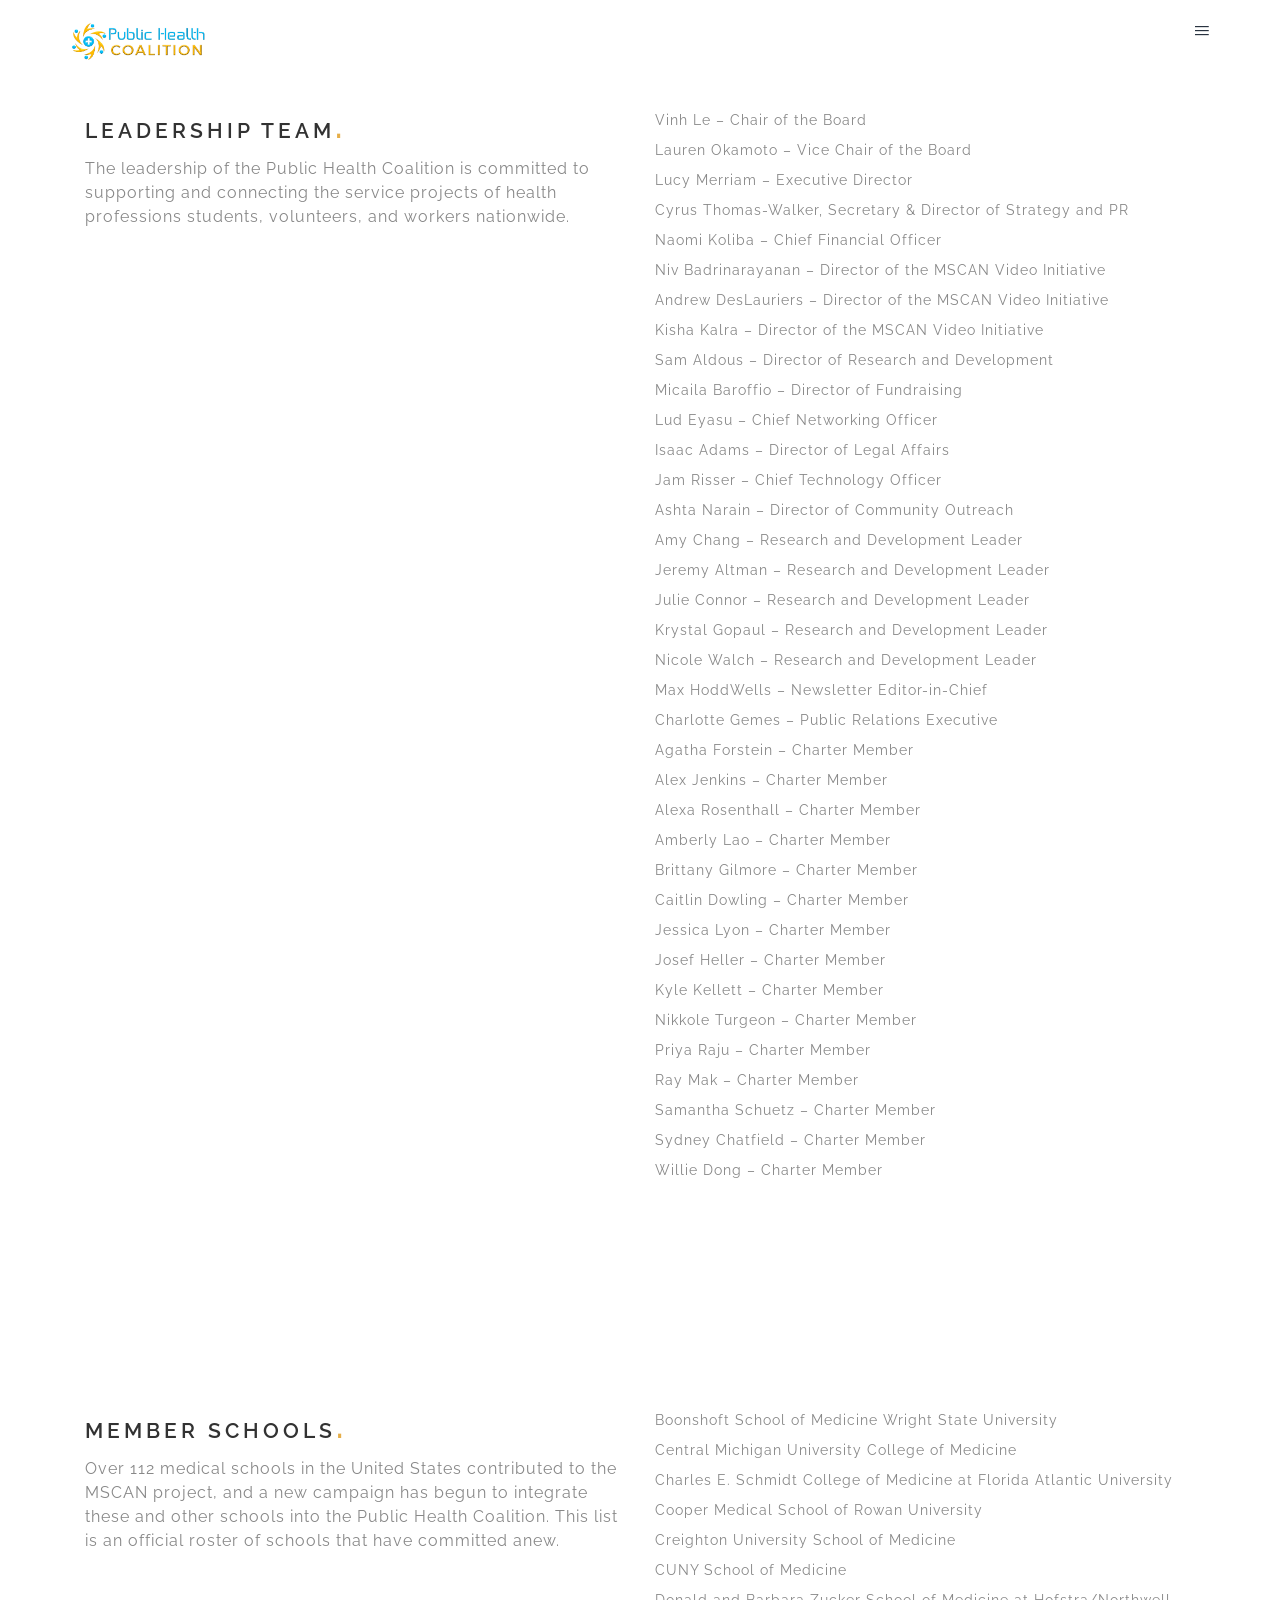
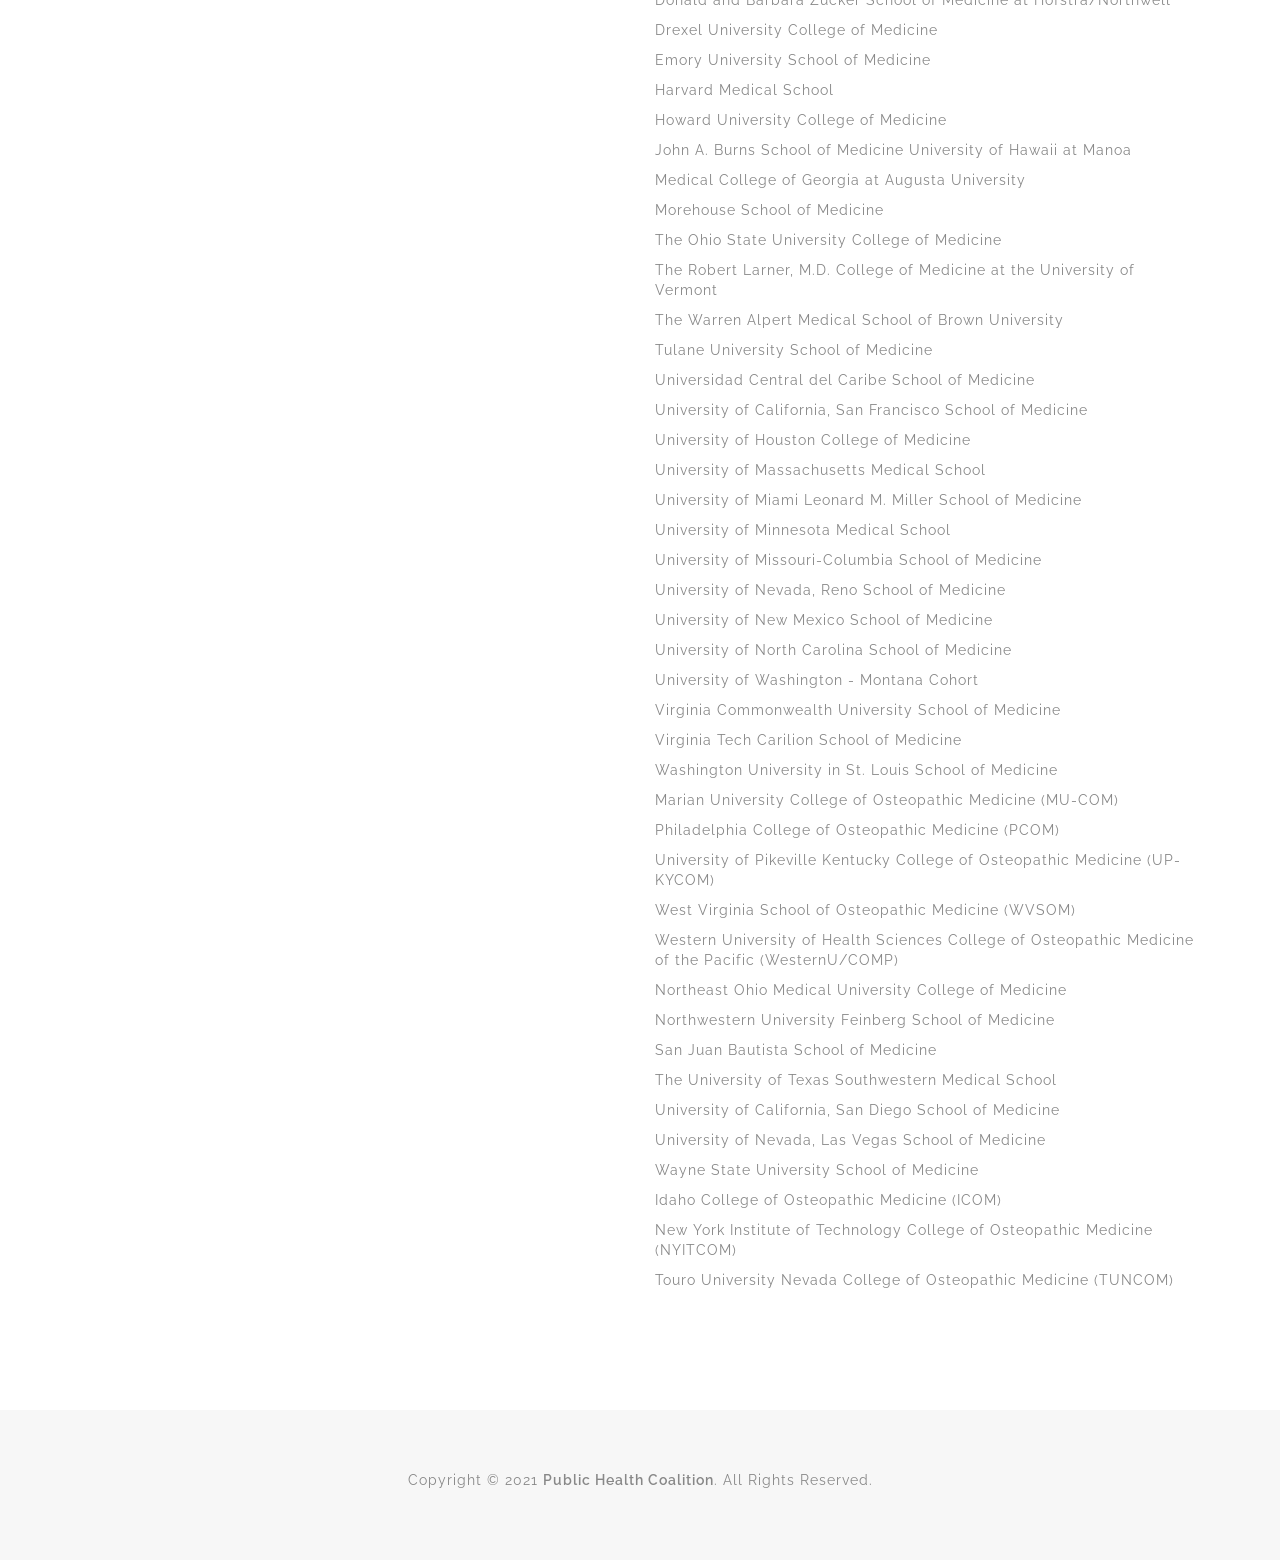
==== commit 646904fb: "Update leadership-members.html" ====
--- a/leadership-members.html
+++ b/leadership-members.html
@@ -125,10 +125,8 @@
                         <p>Julie Connor – Research and Development Leader</p>
                         <p>Krystal Gopaul – Research and Development Leader</p>
                         <p>Nicole Walch – Research and Development Leader</p>
+                        <p>Max HoddWells – Newsletter Editor-in-Chief</p>
                         <p>Charlotte Gemes – Public Relations Executive</p>
-                        <p>Max HoddWells – Newsletter Editor-in-Chief</p>
-                        <p>Cory Harris – Lead Software Developer</p>
-                        <p>Max Martin – Lead Software Developer</p>
                         <p>Agatha Forstein – Charter Member</p>
                         <p>Alex Jenkins – Charter Member</p>
                         <p>Alexa Rosenthall – Charter Member</p>
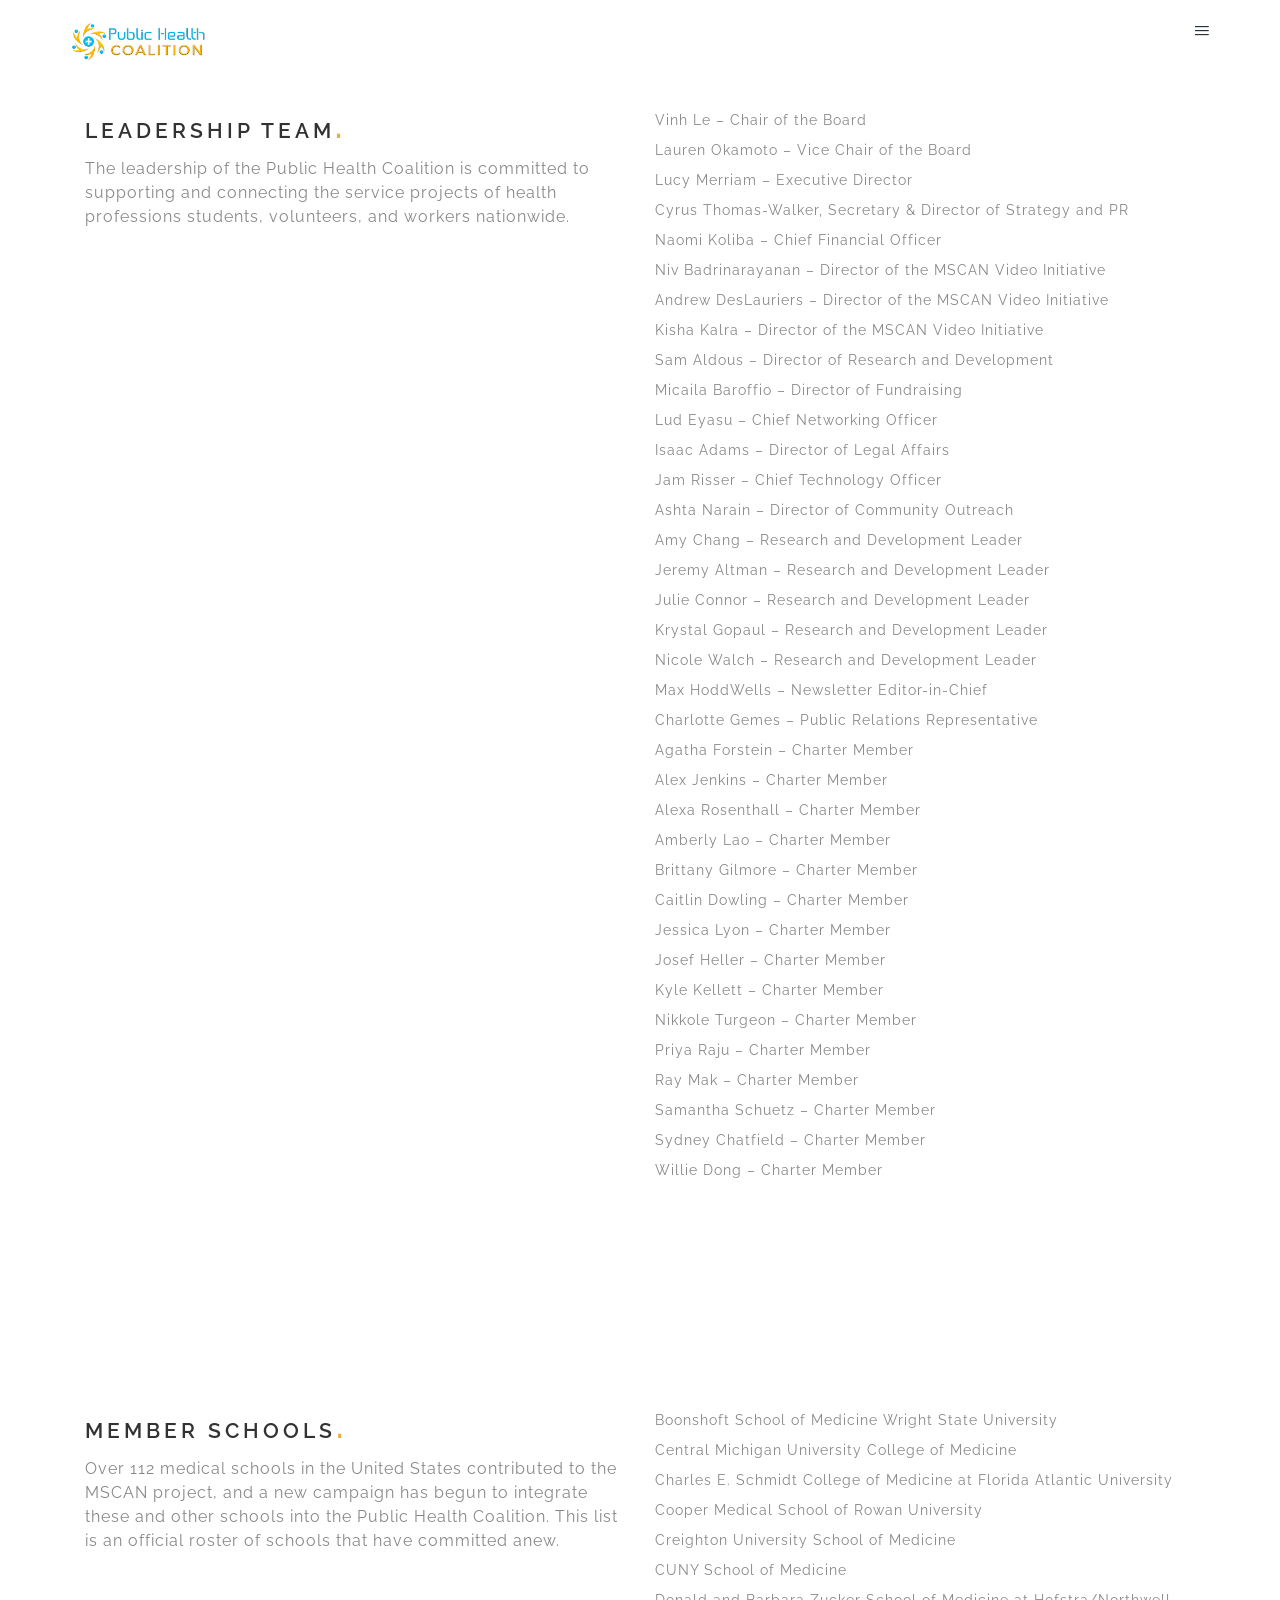
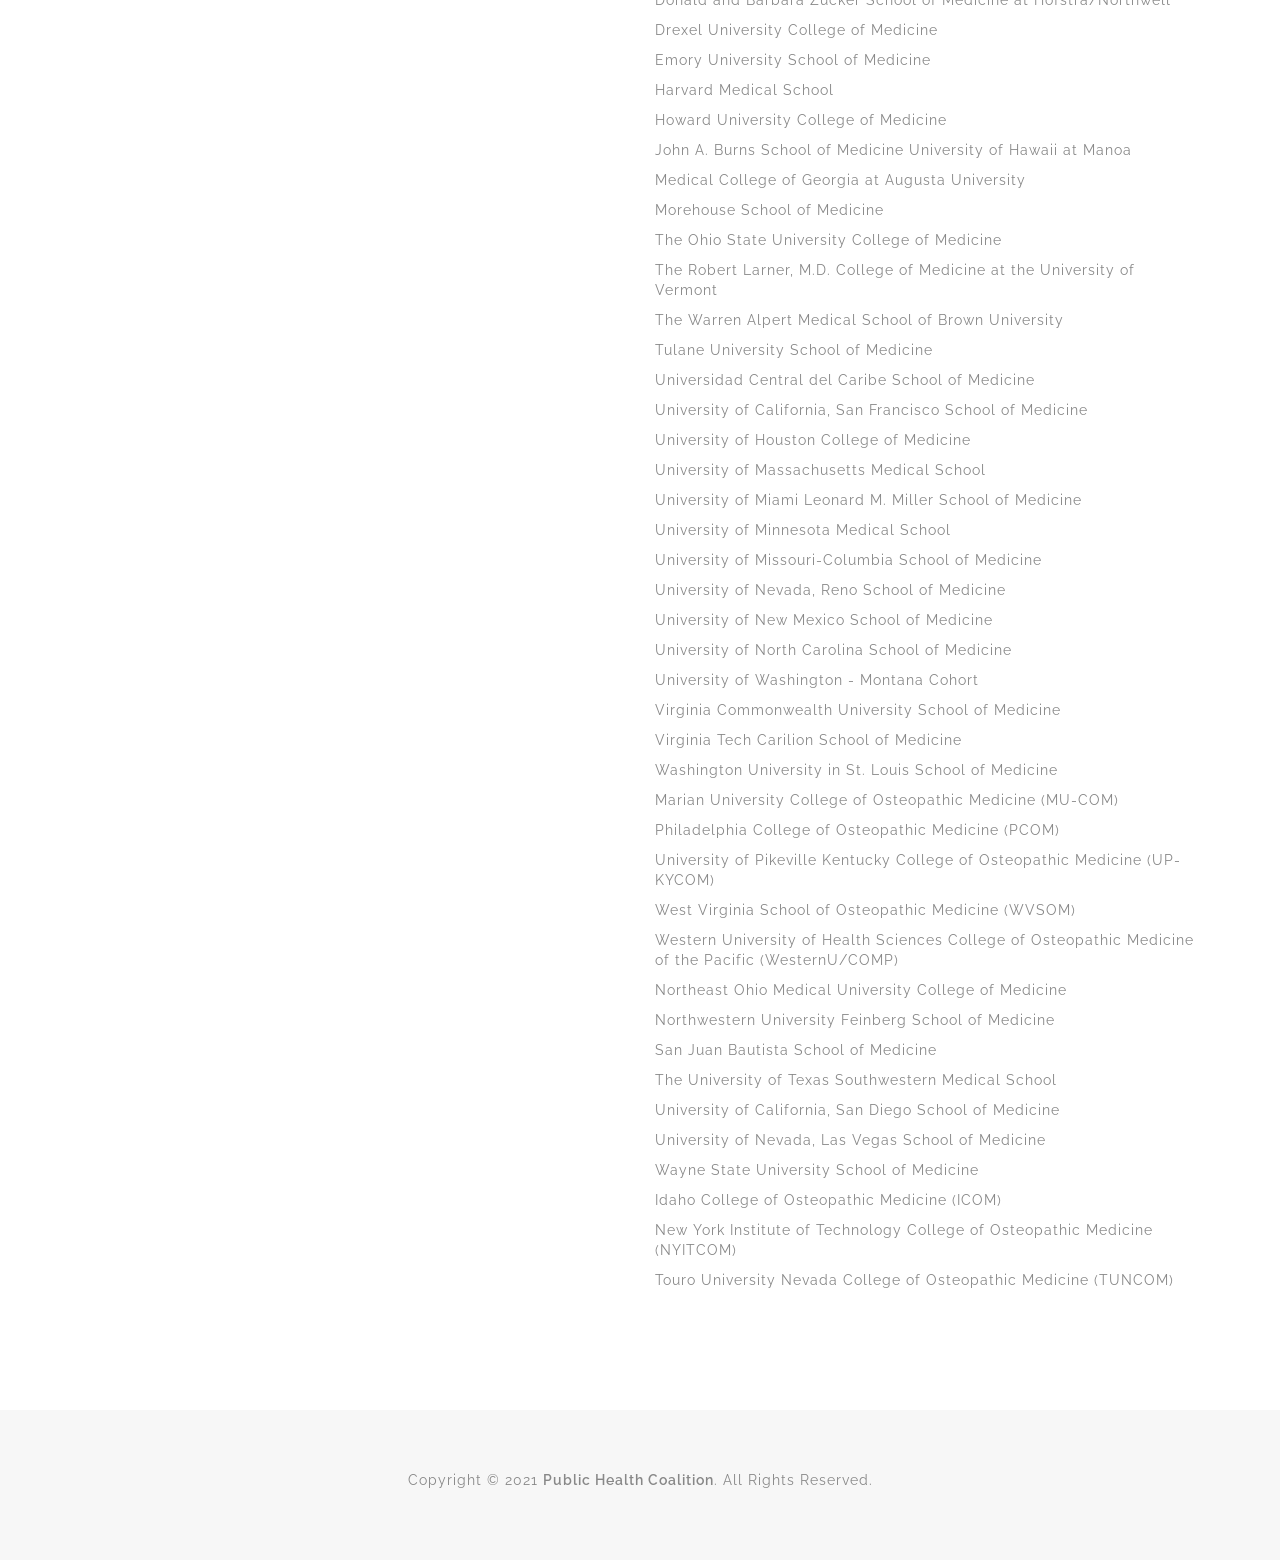
==== commit 737f7d16: "Update leadership-members.html" ====
--- a/leadership-members.html
+++ b/leadership-members.html
@@ -126,7 +126,7 @@
                         <p>Krystal Gopaul – Research and Development Leader</p>
                         <p>Nicole Walch – Research and Development Leader</p>
                         <p>Max HoddWells – Newsletter Editor-in-Chief</p>
-                        <p>Charlotte Gemes – Public Relations Executive</p>
+                        <p>Charlotte Gemes – Public Relations Representative</p>
                         <p>Agatha Forstein – Charter Member</p>
                         <p>Alex Jenkins – Charter Member</p>
                         <p>Alexa Rosenthall – Charter Member</p>
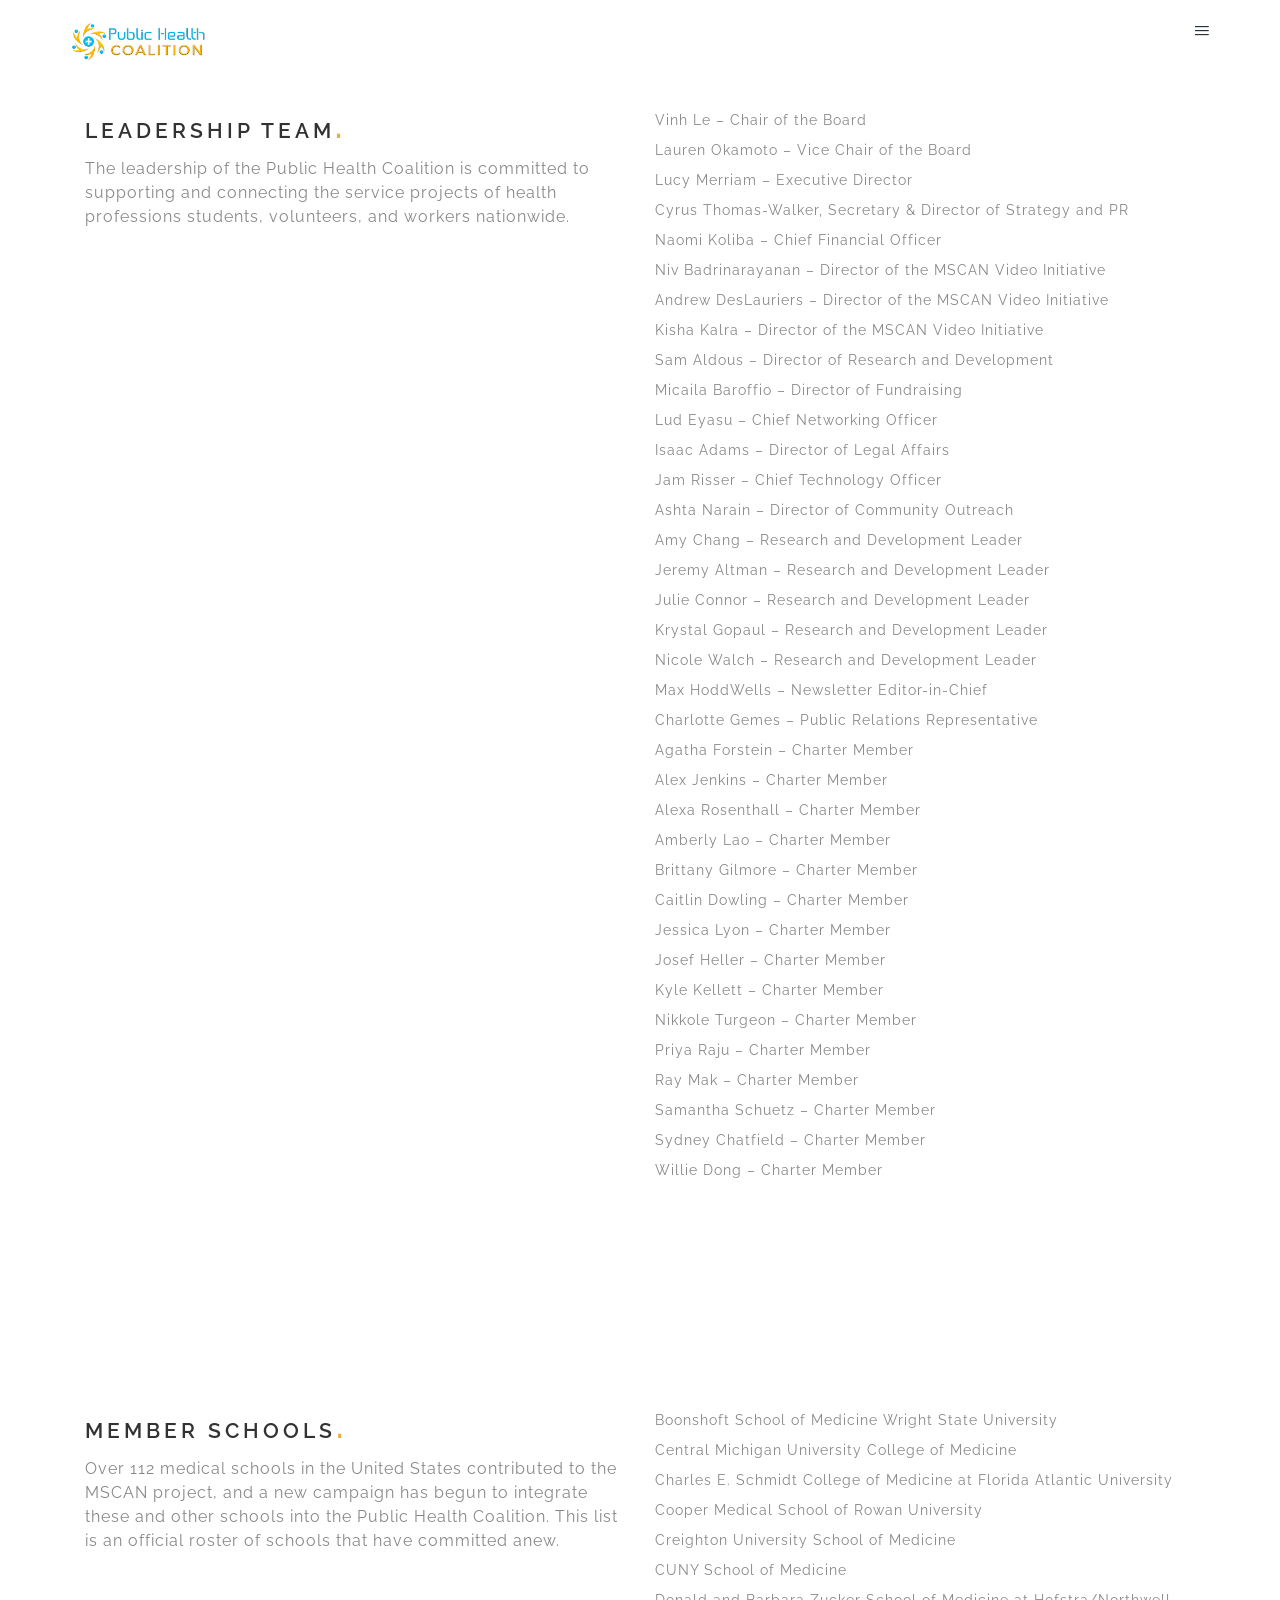
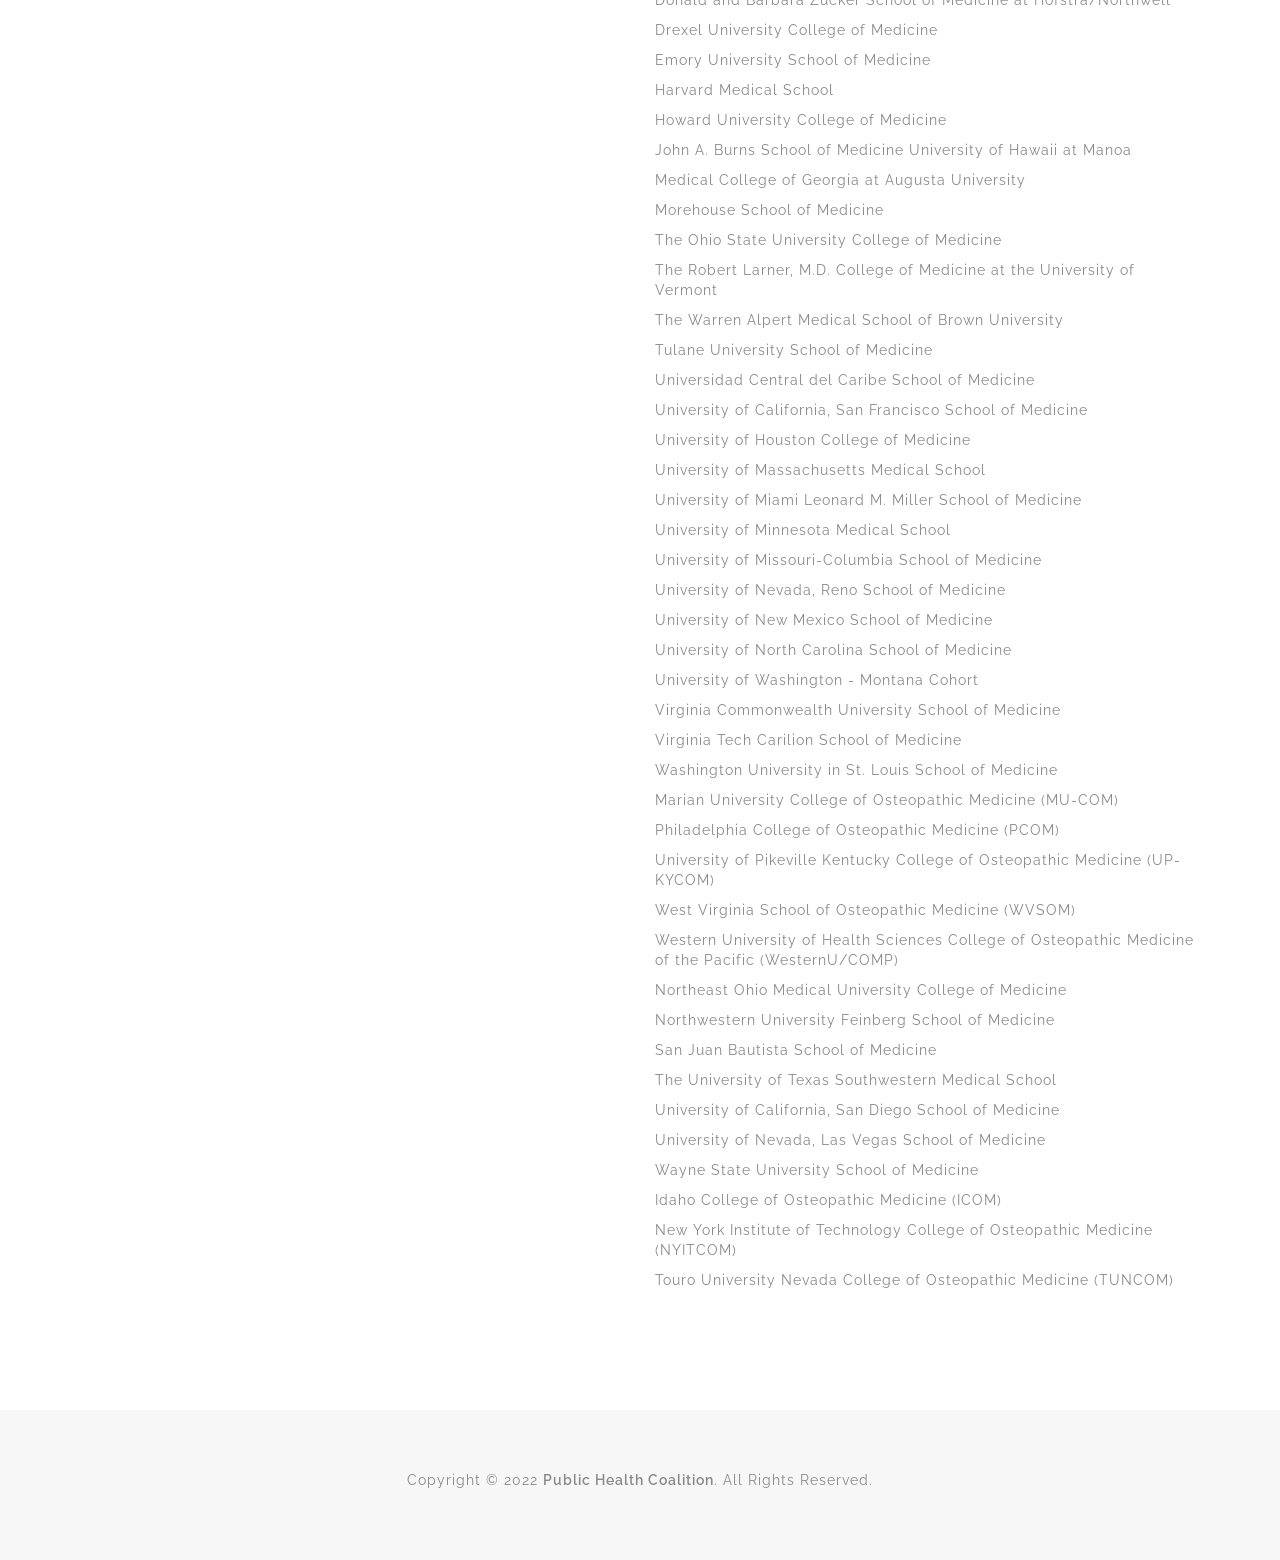
==== commit a7da3431: "Update leadership-members.html" ====
--- a/leadership-members.html
+++ b/leadership-members.html
@@ -216,7 +216,7 @@
             <section class="copyright ptb-60">
                 <div class="container">
                     <p class="">
-                        Copyright © 2021 <b>Public Health Coalition</b>. All Rights Reserved.
+                        Copyright © 2022 <b>Public Health Coalition</b>. All Rights Reserved.
                     </p>
                 </div>
             </section>
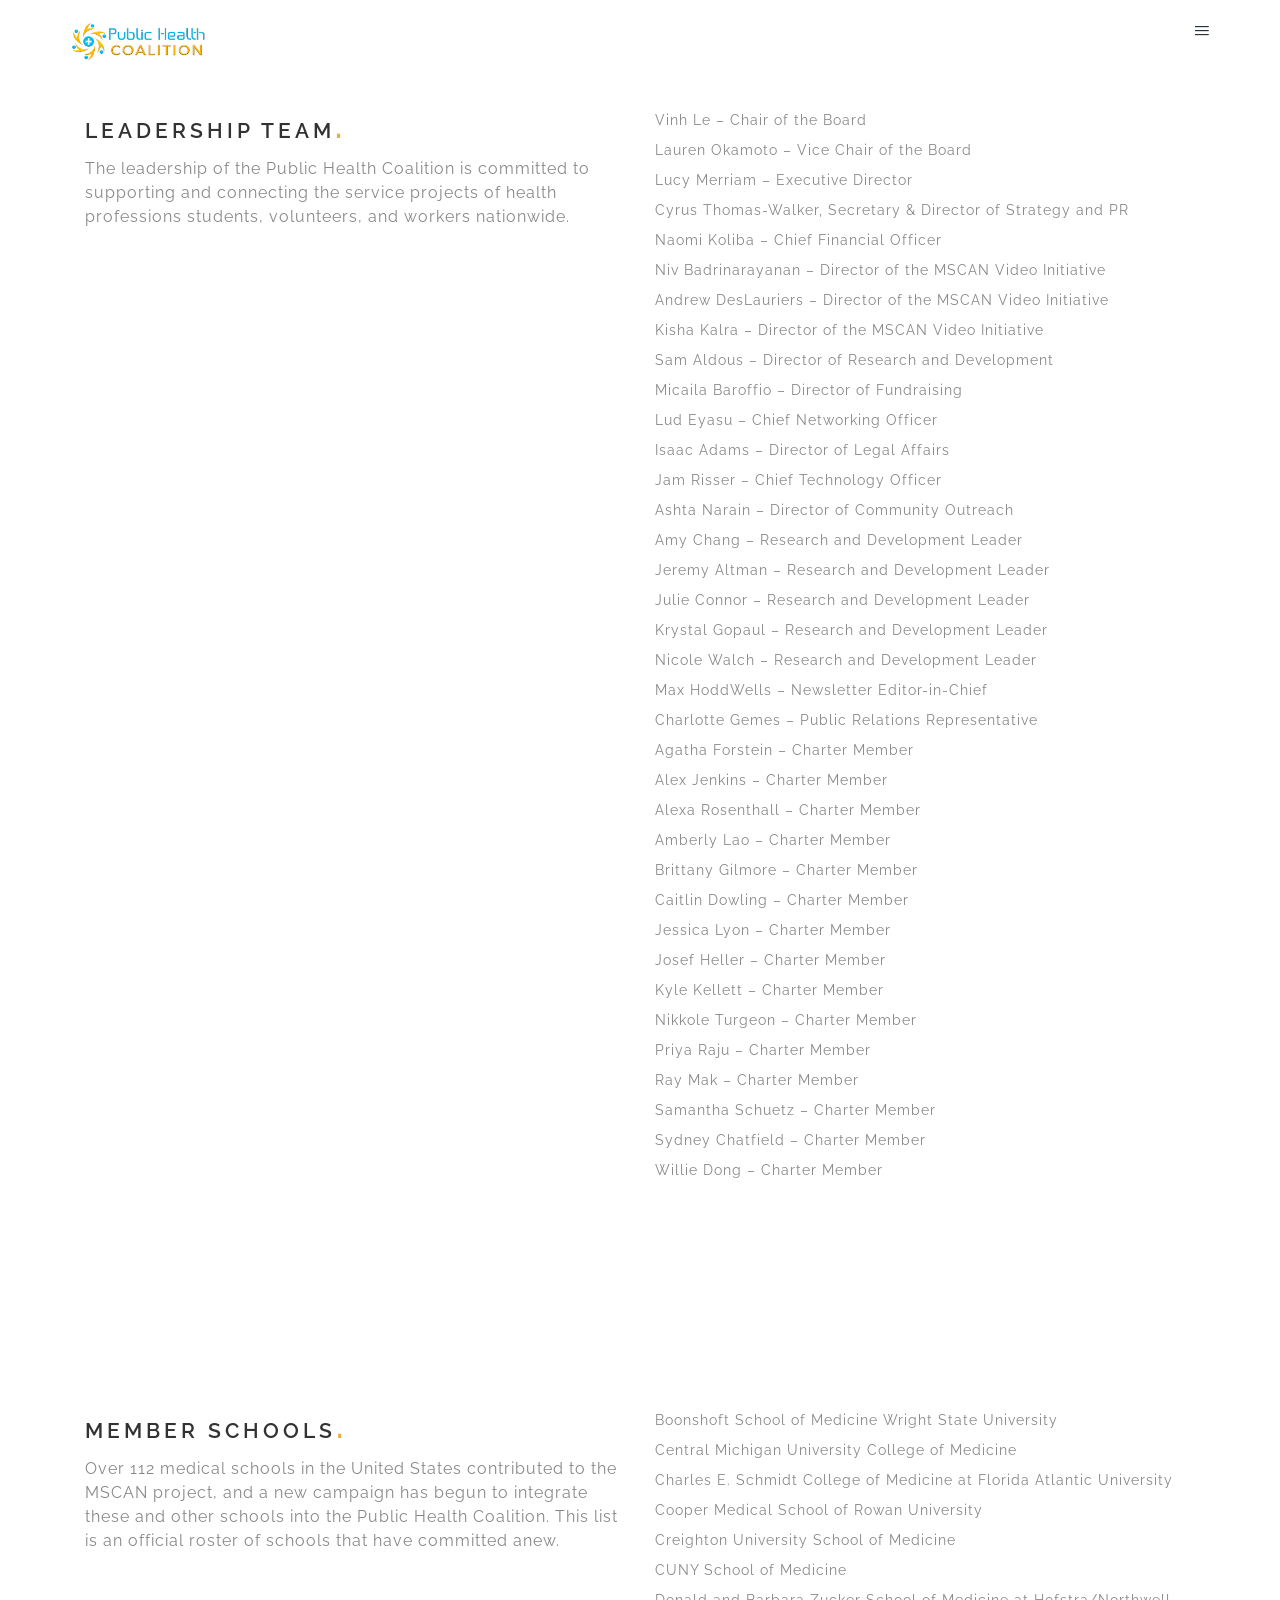
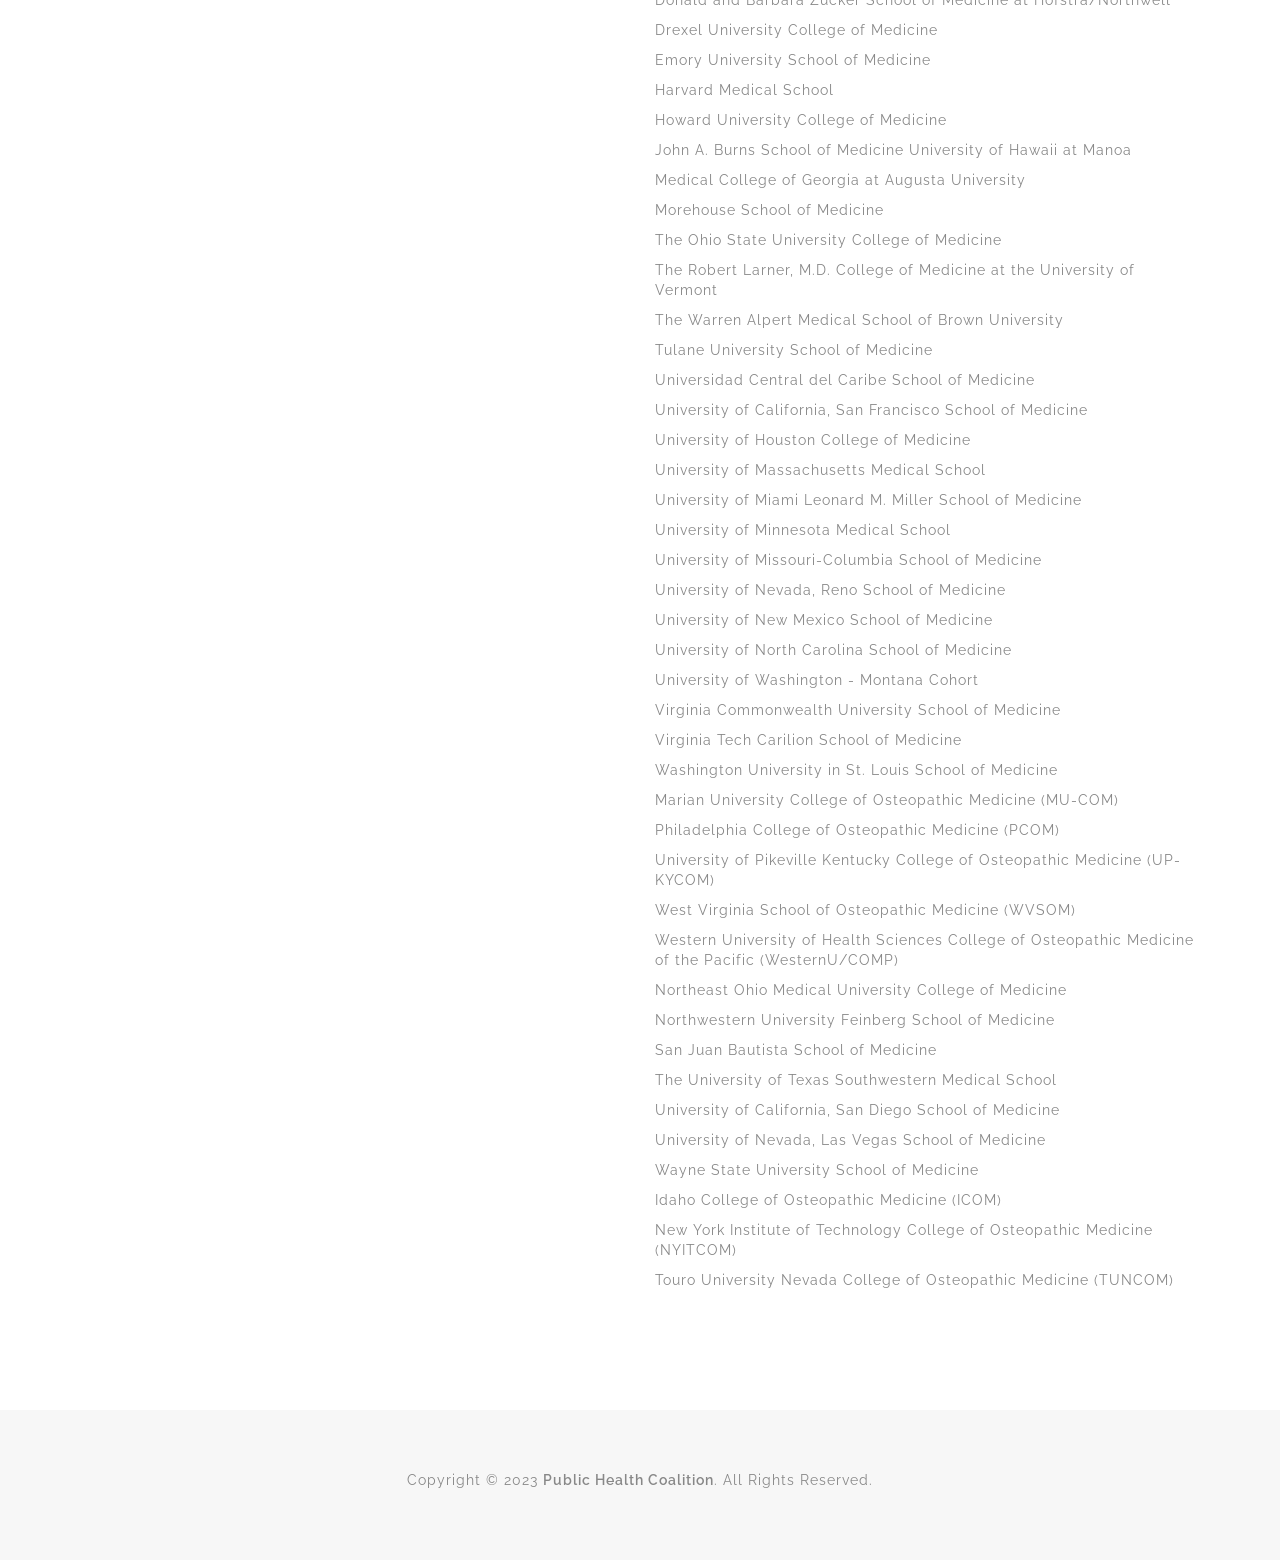
==== commit aed576f4: "Update leadership-members.html" ====
--- a/leadership-members.html
+++ b/leadership-members.html
@@ -216,7 +216,7 @@
             <section class="copyright ptb-60">
                 <div class="container">
                     <p class="">
-                        Copyright © 2022 <b>Public Health Coalition</b>. All Rights Reserved.
+                        Copyright © 2023 <b>Public Health Coalition</b>. All Rights Reserved.
                     </p>
                 </div>
             </section>
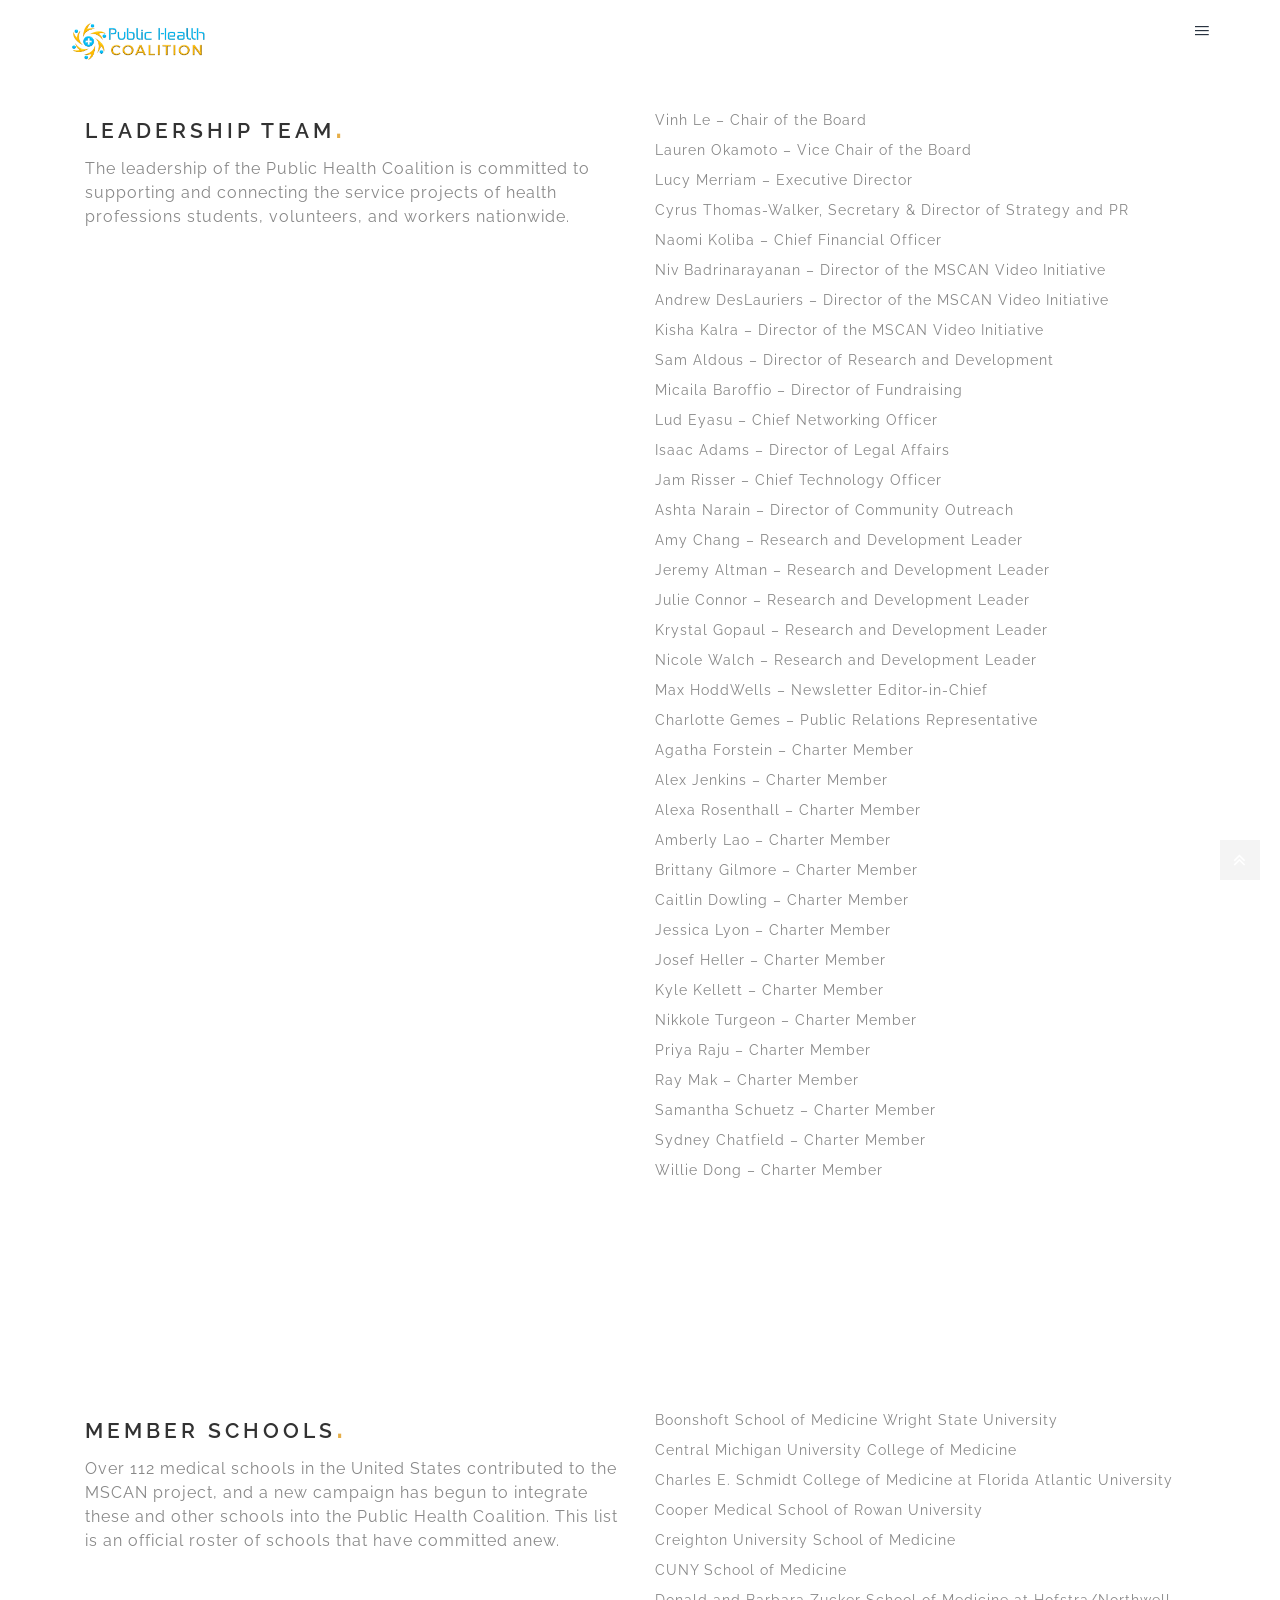
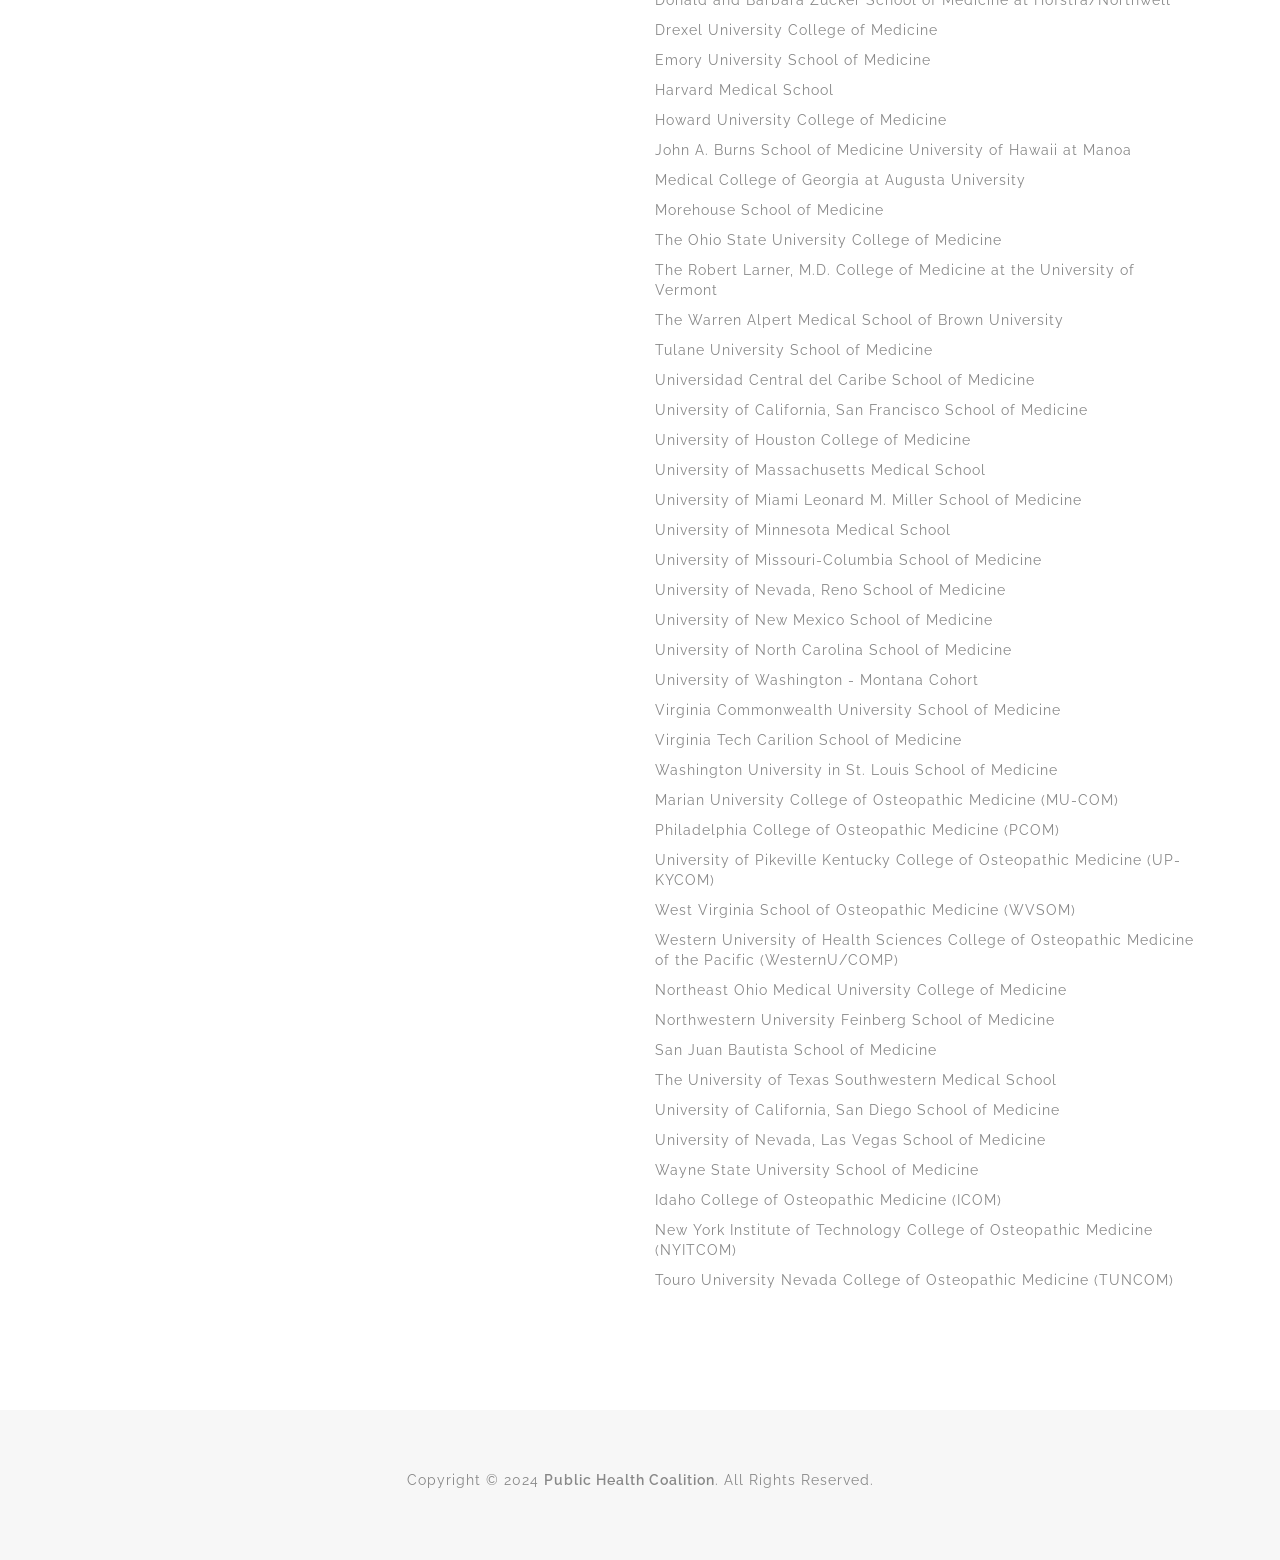
==== commit f331af94: "Update leadership-members.html" ====
--- a/leadership-members.html
+++ b/leadership-members.html
@@ -216,7 +216,7 @@
             <section class="copyright ptb-60">
                 <div class="container">
                     <p class="">
-                        Copyright © 2023 <b>Public Health Coalition</b>. All Rights Reserved.
+                        Copyright © 2024 <b>Public Health Coalition</b>. All Rights Reserved.
                     </p>
                 </div>
             </section>
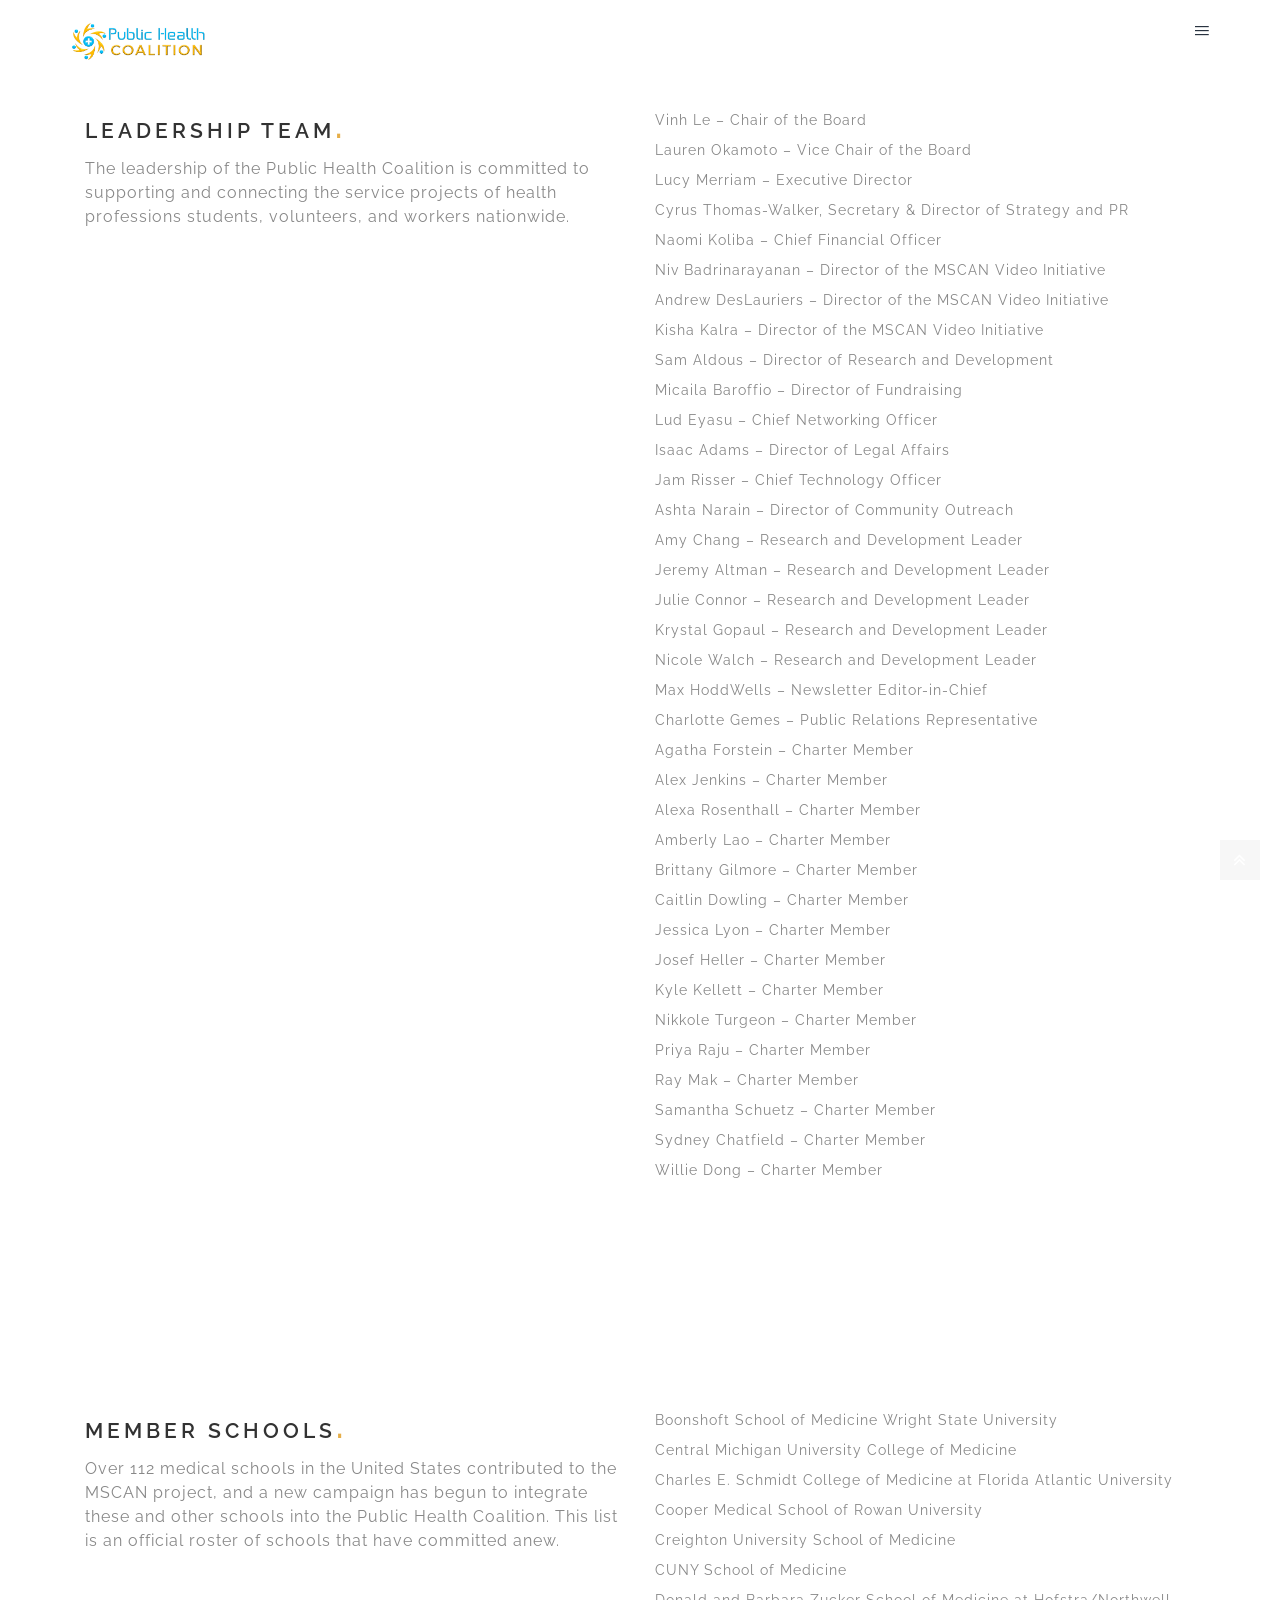
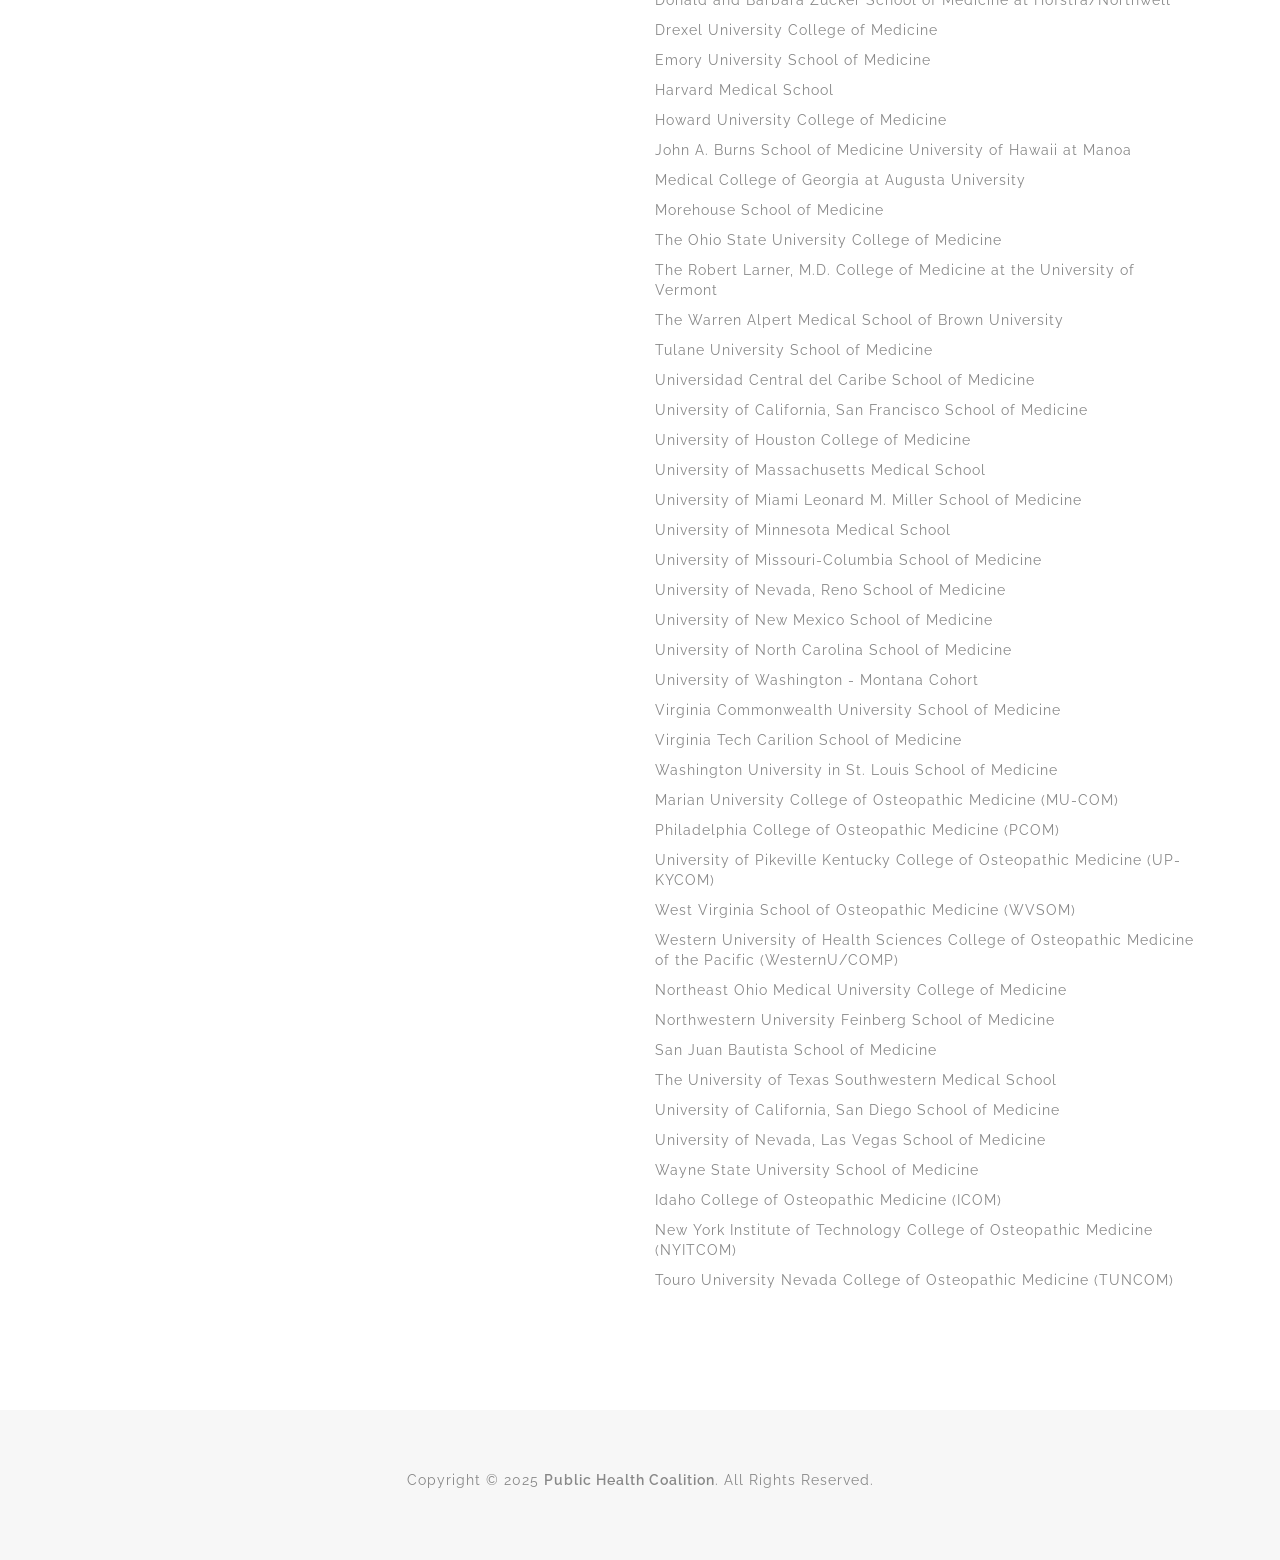
==== commit be63e10d: "Update leadership-members.html" ====
--- a/leadership-members.html
+++ b/leadership-members.html
@@ -216,7 +216,7 @@
             <section class="copyright ptb-60">
                 <div class="container">
                     <p class="">
-                        Copyright © 2024 <b>Public Health Coalition</b>. All Rights Reserved.
+                        Copyright © 2025 <b>Public Health Coalition</b>. All Rights Reserved.
                     </p>
                 </div>
             </section>
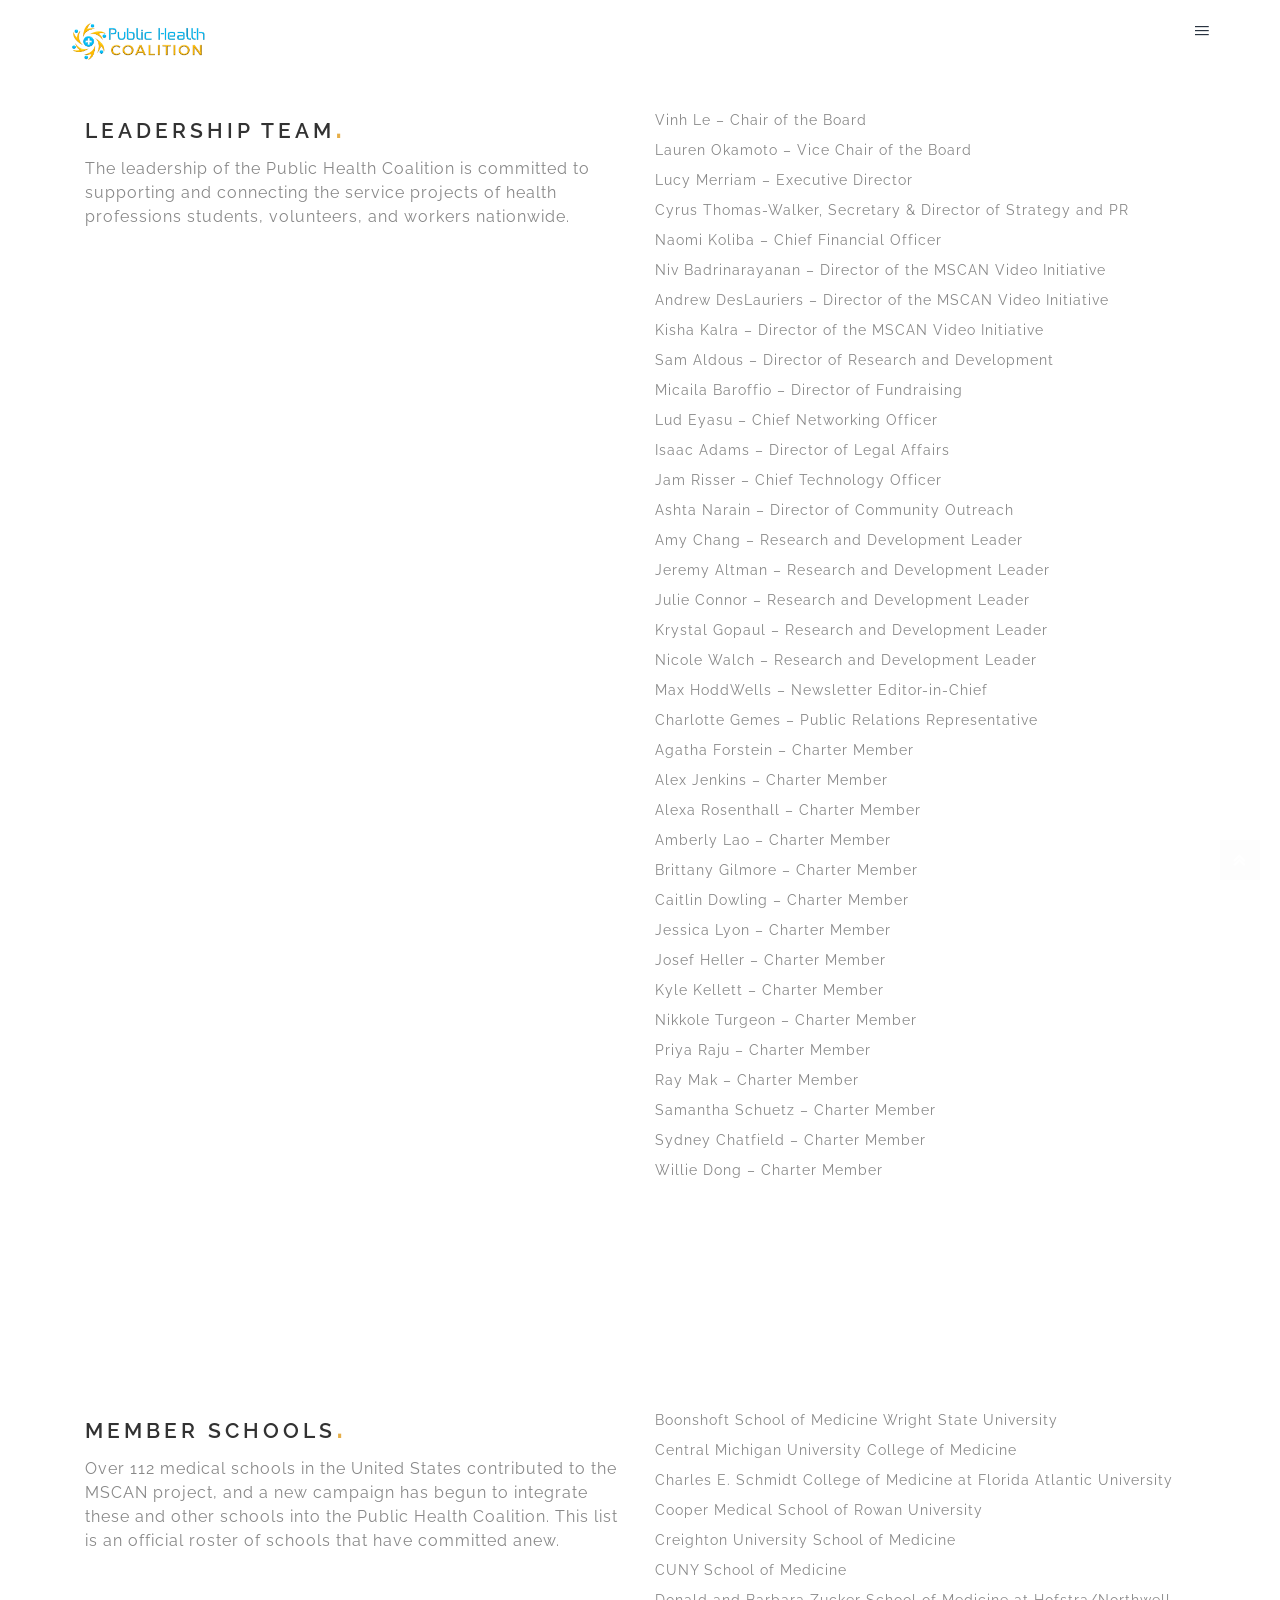
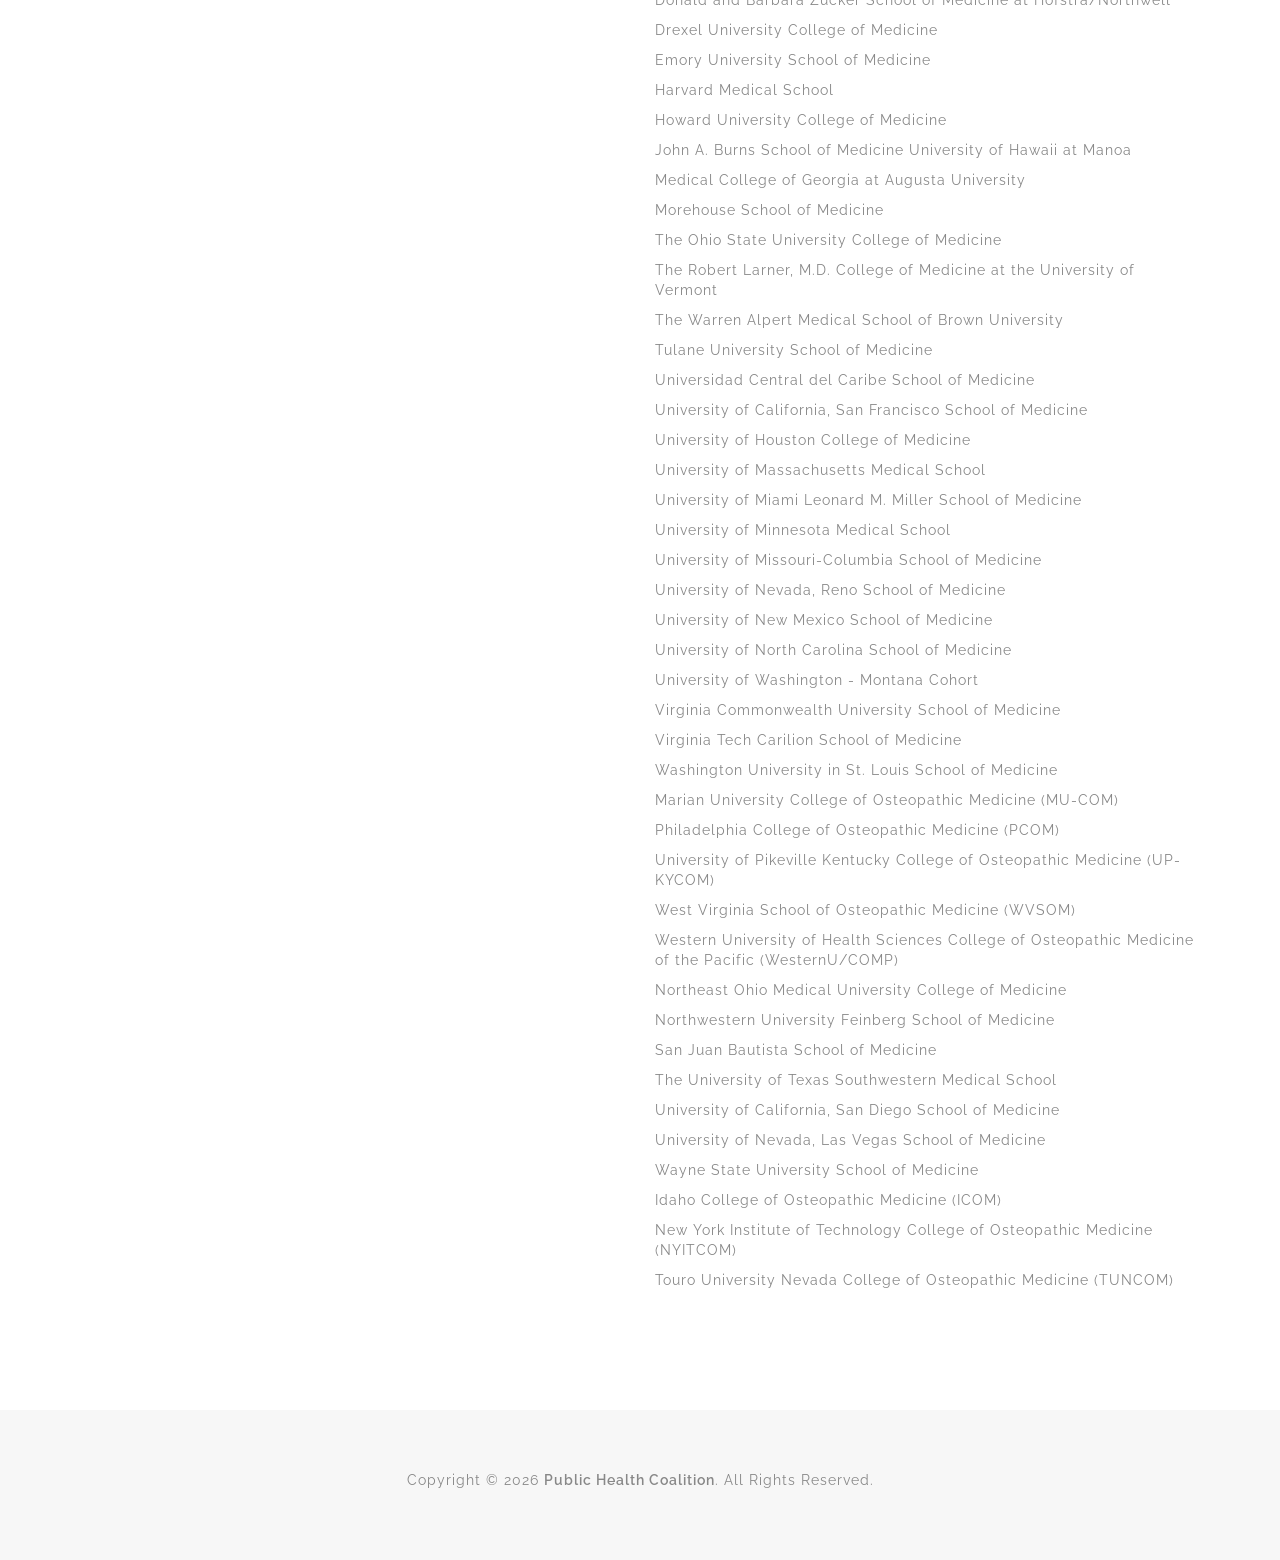
==== commit d03b241c: "Update leadership-members.html" ====
--- a/leadership-members.html
+++ b/leadership-members.html
@@ -216,7 +216,7 @@
             <section class="copyright ptb-60">
                 <div class="container">
                     <p class="">
-                        Copyright © 2025 <b>Public Health Coalition</b>. All Rights Reserved.
+                        Copyright © 2026 <b>Public Health Coalition</b>. All Rights Reserved.
                     </p>
                 </div>
             </section>
@@ -258,3 +258,4 @@
 
 </body>
 </html>
+
